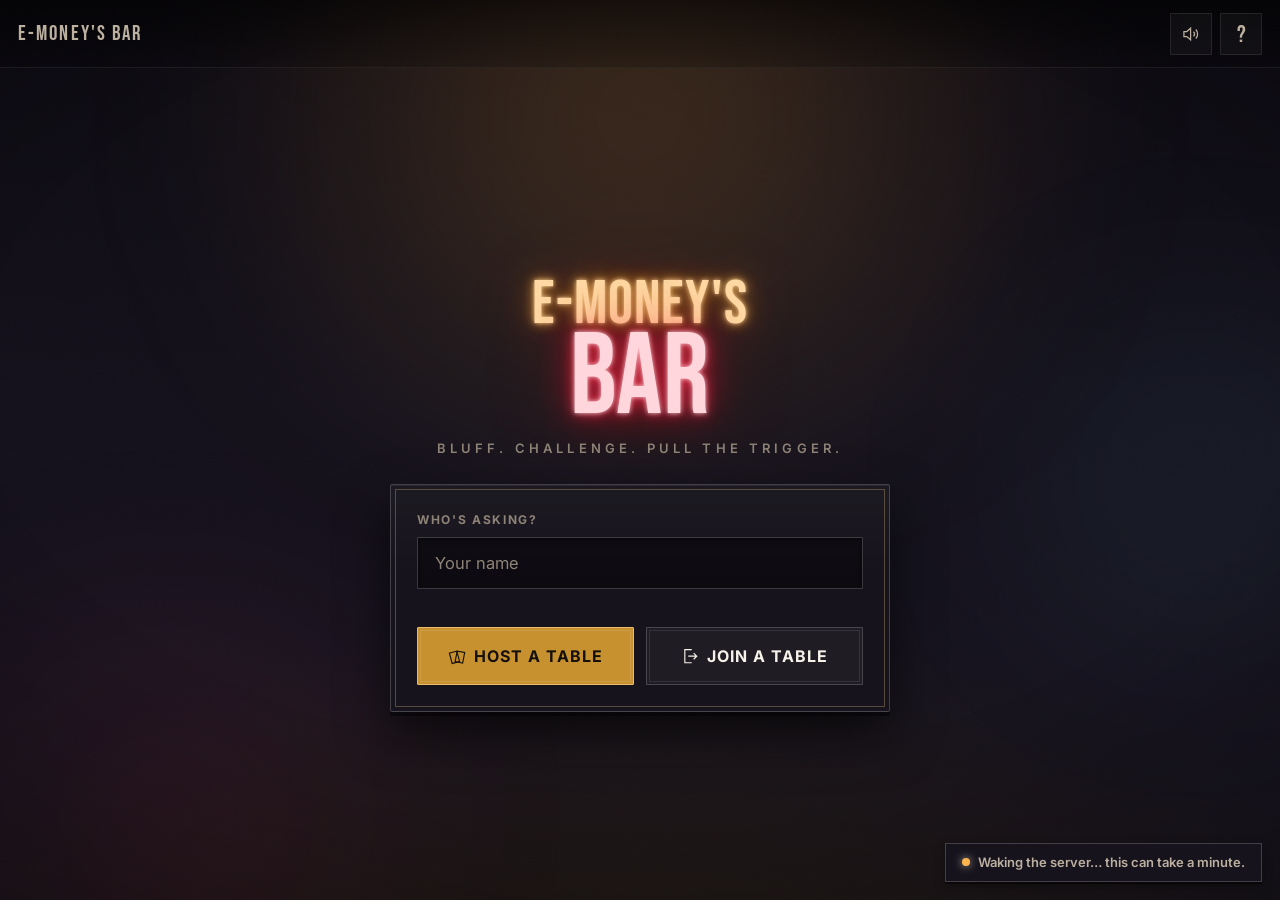
==== index.html @ a936d663 "sdfhfgjghkf" ====
<!DOCTYPE html>
<html lang="en">

<head>
    <meta charset="UTF-8">
    <meta name="viewport" content="width=device-width, initial-scale=1.0, viewport-fit=cover">
    <meta name="theme-color" content="#07060a">
    <meta name="description" content="E-Money's Bar — a high-stakes bluffing game of cards and Russian roulette.">
    <title>E-Money's Bar</title>

    <link rel="preconnect" href="https://fonts.googleapis.com">
    <link rel="preconnect" href="https://fonts.gstatic.com" crossorigin>
    <link href="https://fonts.googleapis.com/css2?family=Bebas+Neue&family=Inter:wght@400;500;600;700;800&family=JetBrains+Mono:wght@700&display=swap"
        rel="stylesheet">

    <link rel="stylesheet" href="styles/tokens.css">
    <link rel="stylesheet" href="styles/base.css">
    <link rel="stylesheet" href="styles/effects.css">
    <link rel="stylesheet" href="styles/lobby.css">
    <link rel="stylesheet" href="styles/board.css">
    <link rel="stylesheet" href="styles/cards.css">
    <link rel="stylesheet" href="styles/players.css">
    <link rel="stylesheet" href="styles/modals.css">
    <link rel="stylesheet" href="styles/responsive.css">

    <script src="https://cdn.socket.io/4.7.5/socket.io.min.js"></script>
</head>

<body>
    <!-- ============ Shared SVG defs (gradients / patterns used by every card) ============ -->
    <svg id="svg-defs" aria-hidden="true" focusable="false">
        <defs>
            <linearGradient id="grad-card-face" x1="0" y1="0" x2="0.35" y2="1">
                <stop offset="0%" stop-color="#fffdf6" />
                <stop offset="55%" stop-color="#f5eede" />
                <stop offset="100%" stop-color="#e6dbc4" />
            </linearGradient>
            <linearGradient id="grad-card-back" x1="0" y1="0" x2="0.4" y2="1">
                <stop offset="0%" stop-color="#4a1220" />
                <stop offset="60%" stop-color="#320b16" />
                <stop offset="100%" stop-color="#1d060d" />
            </linearGradient>
            <linearGradient id="grad-card-gloss" x1="0" y1="0" x2="1" y2="1">
                <stop offset="0%" stop-color="#ffffff" stop-opacity="0.5" />
                <stop offset="45%" stop-color="#ffffff" stop-opacity="0.06" />
                <stop offset="100%" stop-color="#ffffff" stop-opacity="0" />
            </linearGradient>
            <pattern id="pat-card-back" width="12" height="12" patternUnits="userSpaceOnUse"
                patternTransform="rotate(45)">
                <path d="M6 0 L12 6 L6 12 L0 6 Z" fill="none" stroke="#d99a44" stroke-width="0.7"
                    stroke-opacity="0.55" />
                <circle cx="6" cy="6" r="1.1" fill="#d99a44" fill-opacity="0.35" />
            </pattern>
            <radialGradient id="grad-cyl-metal" cx="0.34" cy="0.28" r="0.85">
                <stop offset="0%" stop-color="#8f8a84" />
                <stop offset="35%" stop-color="#565159" />
                <stop offset="70%" stop-color="#2b2830" />
                <stop offset="100%" stop-color="#141218" />
            </radialGradient>
            <radialGradient id="grad-chamber-live" cx="0.35" cy="0.3" r="0.8">
                <stop offset="0%" stop-color="#ffdf9e" />
                <stop offset="45%" stop-color="#d9a049" />
                <stop offset="100%" stop-color="#7a5417" />
            </radialGradient>
            <radialGradient id="grad-chamber-spent" cx="0.35" cy="0.3" r="0.8">
                <stop offset="0%" stop-color="#211e26" />
                <stop offset="100%" stop-color="#050409" />
            </radialGradient>
        </defs>

        <!-- Engraved line icons. Referenced with <use href="#i-name"> via .ico -->
        <symbol id="i-deal" viewBox="0 0 24 24">
            <g transform="rotate(-15 12 13)">
                <rect x="3.5" y="5.5" width="10" height="14" />
            </g>
            <g transform="rotate(11 12 13)">
                <rect x="10.5" y="5.5" width="10" height="14" />
            </g>
        </symbol>
        <symbol id="i-enter" viewBox="0 0 24 24">
            <path d="M14 3.5H5v17h9" />
            <path d="M9.5 12h10.5M16.5 8 20.5 12 16.5 16" />
        </symbol>
        <symbol id="i-exit" viewBox="0 0 24 24">
            <path d="M10 3.5H4v17h6" />
            <path d="M13 12h7.5M17 8 21 12 17 16" />
        </symbol>
        <symbol id="i-sound-on" viewBox="0 0 24 24">
            <path d="M3.5 9h3.5L11.5 5v14L7 15H3.5z" />
            <path d="M15 9.2a4 4 0 0 1 0 5.6" />
            <path d="M17.8 6.6a8 8 0 0 1 0 10.8" />
        </symbol>
        <symbol id="i-sound-off" viewBox="0 0 24 24">
            <path d="M3.5 9h3.5L11.5 5v14L7 15H3.5z" />
            <path d="M15.5 9.5 21 15M21 9.5 15.5 15" />
        </symbol>
        <symbol id="i-log" viewBox="0 0 24 24">
            <path d="M4 6.5h16M4 12h16M4 17.5h10" />
        </symbol>
        <symbol id="i-close" viewBox="0 0 24 24">
            <path d="M5.5 5.5 18.5 18.5M18.5 5.5 5.5 18.5" />
        </symbol>
        <symbol id="i-star" viewBox="0 0 24 24">
            <path d="M12 2.6 14.6 9h6.8l-5.5 4.4 2.1 6.6L12 16l-6 4 2.1-6.6L2.6 9h6.8z" />
        </symbol>
        <symbol id="i-check" viewBox="0 0 24 24">
            <path d="M4.5 12.5 9.5 17.5 19.5 6.5" />
        </symbol>
        <symbol id="i-ornament" viewBox="0 0 140 32">
            <path d="M2 16h44M94 16h44" />
            <path d="M70 3 79 16 70 29 61 16z" />
            <path d="M70 8.5 74.5 16 70 23.5 65.5 16z" />
            <path d="M52 16 58 10.5V21.5zM88 16 82 10.5V21.5z" />
        </symbol>
    </svg>

    <!-- ============ Ambient / FX layers ============ -->
    <div id="ambience" aria-hidden="true">
        <div class="amb-glow amb-glow--key"></div>
        <div class="amb-glow amb-glow--red"></div>
        <div class="amb-glow amb-glow--cyan"></div>
        <div id="grain"></div>
        <div id="vignette"></div>
    </div>
    <canvas id="fx-canvas" aria-hidden="true"></canvas>
    <div id="fx-flash" aria-hidden="true"></div>

    <!-- ============ App ============ -->
    <div id="app">

        <!-- ---------- Persistent top bar (every screen) ---------- -->
        <header id="topbar">
            <div class="topbar__side">
                <button id="backBtn" class="icon-btn" title="Back" aria-label="Back" hidden>
                    <svg class="ico" aria-hidden="true"><use href="#i-exit" /></svg>
                </button>
                <span id="topbarTitle" class="topbar__title">E-Money's Bar</span>
                <span id="hudRoomCode" class="hud-chip hud-chip--mono" hidden></span>
            </div>

            <div class="topbar__center">
                <div id="turn-pill" class="turn-pill" hidden>
                    <!-- square perimeter, drawn from top-centre clockwise, so the
                         countdown matches the profile of the monogram tile it frames -->
                    <svg class="turn-pill__ring" viewBox="0 0 40 40" aria-hidden="true">
                        <path class="turn-pill__ring-bg" d="M20 3 H37 V37 H3 V3 H20" />
                        <path id="turnTimerArc" class="turn-pill__ring-arc" d="M20 3 H37 V37 H3 V3 H20" />
                    </svg>
                    <span id="turn-pill-avatar" class="turn-pill__avatar"></span>
                    <span id="turn-pill-text" class="turn-pill__text">Waiting…</span>
                </div>
            </div>

            <div class="topbar__side topbar__side--right">
                <button id="soundToggleBtn" class="icon-btn" title="Sound on/off" aria-label="Toggle sound">
                    <svg class="ico" aria-hidden="true"><use id="soundIconUse" href="#i-sound-on" /></svg>
                </button>
                <button id="rulesBtnGame" class="icon-btn icon-btn--glyph" title="How to play"
                    aria-label="How to play">?</button>
                <button id="logToggleBtn" class="icon-btn" title="Game log" aria-label="Toggle game log" hidden>
                    <svg class="ico" aria-hidden="true"><use href="#i-log" /></svg>
                </button>
            </div>
        </header>

        <main id="screens">

            <!-- ---------- LOBBY ---------- -->
            <section id="screen-lobby" class="screen is-active">

                <!-- STEP 1 — the door -->
                <div class="lobby-step is-active" id="lobby-menu">
                    <div class="menu">
                        <div class="marquee">
                            <svg class="marquee-bulbs" viewBox="0 0 400 12" preserveAspectRatio="none"
                                aria-hidden="true"></svg>
                            <h1 class="neon-sign">
                                <span class="neon-sign__line1">E-MONEY'S</span>
                                <span class="neon-sign__line2">BAR</span>
                            </h1>
                            <p class="marquee-sub">Bluff. Challenge. Pull the trigger.</p>
                        </div>

                        <div class="panel menu__panel">
                            <label class="field">
                                <span class="field__label">Who's asking?</span>
                                <input type="text" id="playerNameInput" maxlength="14" autocomplete="off"
                                    spellcheck="false" placeholder="Your name">
                                <span class="field__hint" id="nameHint"></span>
                            </label>

                            <div class="menu__actions">
                                <button id="createRoomBtn" class="btn btn--primary btn--lg">
                                    <svg class="ico" aria-hidden="true"><use href="#i-deal" /></svg> Host a table
                                </button>
                                <button id="joinRoomBtn" class="btn btn--ghost btn--lg">
                                    <svg class="ico" aria-hidden="true"><use href="#i-enter" /></svg> Join a table
                                </button>
                            </div>
                        </div>
                    </div>
                </div>

                <!-- STEP 2 — knock on a door -->
                <div class="lobby-step" id="lobby-join">
                    <div class="panel join-card">
                        <h2 class="step-title">Join a table</h2>
                        <p class="step-sub">Ask the host for their five-character code.</p>
                        <label class="field">
                            <span class="field__label">Room code</span>
                            <input type="text" id="roomCodeInput" class="input--code" maxlength="5" autocomplete="off"
                                spellcheck="false" placeholder="ABC12">
                        </label>
                        <button id="connectToHostBtn" class="btn btn--primary btn--lg btn--block">Connect</button>
                        <p id="client-status" class="status-line">Enter the host's room code to join.</p>
                    </div>
                </div>

                <!-- STEP 3 — the waiting room -->
                <div class="lobby-step" id="lobby-table">
                    <div class="waitroom">
                        <div class="waitroom__stage">
                            <div class="wtable">
                                <div class="wtable__rim"></div>
                                <div class="wtable__felt"></div>
                                <div class="wtable__inlay"></div>
                                <div class="wtable__center">
                                    <span class="wtable__label">Room code</span>
                                    <span id="roomCodeDisplay" class="wtable__code">•••••</span>
                                    <button id="copyRoomCodeBtn" class="btn btn--ghost btn--sm">Copy</button>
                                </div>
                                <div id="waitroom-seats"></div>
                            </div>
                        </div>

                        <aside class="panel waitroom__side">
                            <h2 class="step-title" id="waitroomTitle">Your table</h2>
                            <p class="step-sub" id="waitroomSub">Waiting for players to sit down.</p>

                            <div class="option-row" id="turnTimerRow">
                                <div>
                                    <span class="option-row__label">Turn timer</span>
                                    <span class="option-row__hint">Auto-plays for idle players</span>
                                </div>
                                <div class="segmented" id="turnTimerSeg" role="group" aria-label="Turn timer">
                                    <button type="button" data-sec="0">Off</button>
                                    <button type="button" data-sec="20">20s</button>
                                    <button type="button" data-sec="30" class="is-active">30s</button>
                                    <button type="button" data-sec="45">45s</button>
                                </div>
                            </div>

                            <div class="waitroom__tally">
                                <span>At the table</span>
                                <span id="connected-players-count" class="tally">1 / 4</span>
                            </div>

                            <div class="waitroom__foot">
                                <button id="startGameBtn" class="btn btn--danger btn--lg btn--block" disabled>
                                    Start game
                                </button>
                                <p class="step-foot" id="startHint">Waiting for at least one more player…</p>
                            </div>
                        </aside>
                    </div>
                </div>

            </section>

            <!-- ---------- GAME BOARD ---------- -->
            <section id="screen-game" class="screen">

                <div id="table-area">
                <div id="seats"></div>

                <div id="table">
                    <div class="table__rim"></div>
                    <div class="table__bead"></div>
                    <div class="table__felt"></div>
                    <div class="table__inlay"></div>

                    <div class="table__content">
                        <div id="suit-medallion" class="suit-medallion" title="Table suit">
                            <span class="suit-medallion__label">Table suit</span>
                            <span id="suit-medallion-glyph" class="suit-medallion__glyph">?</span>
                            <span id="suit-medallion-name" class="suit-medallion__name">—</span>
                        </div>

                        <div id="pile" class="pile" aria-hidden="true"></div>

                        <div id="last-play" class="last-play">Awaiting the first play…</div>
                    </div>
                </div>
            </div>

            <footer id="dock">
                <div id="self-plate" class="self-plate" hidden></div>
                <div id="hand-wrap">
                    <div id="hand" class="hand"></div>
                </div>
                <div id="actions">
                    <button id="playCardsBtn" class="btn btn--primary btn--action" disabled>
                        <span class="btn__label">Play</span>
                        <kbd>P</kbd>
                    </button>
                    <div id="select-counter" class="select-counter"><b>0</b> / 3 selected</div>
                    <button id="callLiarBtn" class="btn btn--liar btn--action" disabled>
                        <span class="btn__label">Liar!</span>
                        <kbd>L</kbd>
                    </button>
                </div>
            </footer>

            <aside id="log-panel">
                <div class="log-panel__head">
                    <h3>Game log</h3>
                    <button id="logCloseBtn" class="icon-btn icon-btn--sm" aria-label="Close log">
                        <svg class="ico" aria-hidden="true"><use href="#i-close" /></svg>
                    </button>
                </div>
                <div id="log-messages" class="log-panel__body"></div>
            </aside>
            </section>
        </main>
    </div>

    <!-- ---------- Big turn announcement ---------- -->
    <div id="turn-announce" class="turn-announce" aria-hidden="true">
        <span class="turn-announce__text">Your turn</span>
    </div>

    <!-- ---------- Modals ---------- -->
    <div id="modal-roulette" class="modal modal--roulette">
        <div class="modal__backdrop"></div>
        <div class="modal__box" role="dialog" aria-modal="true" aria-labelledby="rouletteTitle">
            <h2 id="rouletteTitle" class="modal__title">Challenge</h2>
            <p id="rouletteDetails" class="modal__sub"></p>

            <div id="revealed-cards" class="revealed-cards"></div>

            <p id="rouletteConsequence" class="roulette-consequence"></p>

            <div id="revolver-stage" class="revolver-stage"></div>

            <p id="rouletteResult" class="roulette-result"></p>
            <button id="continueGameBtn" class="btn btn--primary btn--block" disabled>Continue</button>
        </div>
    </div>

    <div id="modal-gameover" class="modal modal--gameover">
        <div class="modal__backdrop"></div>
        <div class="modal__box" role="dialog" aria-modal="true" aria-labelledby="gameOverTitle">
            <svg id="gameOverOrnament" class="gameover-ornament" viewBox="0 0 140 32" aria-hidden="true">
                <use href="#i-ornament" />
            </svg>
            <h2 id="gameOverTitle" class="modal__title">Game over</h2>
            <p id="gameOverMessage" class="modal__sub"></p>

            <div id="rematch-status" class="rematch" hidden>
                <span class="rematch__label">Rematch</span>
                <div id="rematch-status-list" class="rematch__list"></div>
            </div>

            <div class="modal__actions">
                <button id="playAgainBtn" class="btn btn--primary">Ready for rematch</button>
                <button id="exitGameBtn" class="btn btn--ghost">Leave table</button>
            </div>
        </div>
    </div>

    <div id="modal-rules" class="modal modal--rules">
        <div class="modal__backdrop" data-close-modal></div>
        <div class="modal__box" role="dialog" aria-modal="true" aria-labelledby="rulesTitle">
            <h2 id="rulesTitle" class="modal__title">House rules</h2>
            <div class="rules">
                <p class="rules__intro">A bluffing game of cards and nerve. Lie well, or answer to the revolver.</p>

                <section class="rule">
                    <span class="rule__num">1</span>
                    <div>
                        <h3>The goal</h3>
                        <p>Be the last player breathing.</p>
                    </div>
                </section>
                <section class="rule">
                    <span class="rule__num">2</span>
                    <div>
                        <h3>The setup</h3>
                        <p>Everyone gets <strong>5 cards</strong> and a <strong>6-chamber revolver</strong> holding one
                            live round. One suit — <span class="suit suit--red">♥</span>
                            <span class="suit suit--red">♦</span> <span class="suit">♣</span>
                            <span class="suit">♠</span> — is named the <strong>table suit</strong> for the round.</p>
                    </div>
                </section>
                <section class="rule">
                    <span class="rule__num">3</span>
                    <div>
                        <h3>Playing cards</h3>
                        <p>On your turn, play <strong>1–3 cards face down</strong> and declare them all to be the table
                            suit. They don't have to be. That's the whole game.</p>
                    </div>
                </section>
                <section class="rule">
                    <span class="rule__num">4</span>
                    <div>
                        <h3>Calling "Liar!"</h3>
                        <p>Instead of playing, call out the previous player. The cards are flipped:</p>
                        <ul>
                            <li>They lied → <strong>they</strong> face the revolver.</li>
                            <li>They told the truth → <strong>you</strong> face the revolver.</li>
                        </ul>
                        <p>Out of cards on your turn? You <em>must</em> call Liar.</p>
                    </div>
                </section>
                <section class="rule">
                    <span class="rule__num">5</span>
                    <div>
                        <h3>Emptying your hand</h3>
                        <p>Play your last card successfully and you still face the revolver — but survive it and the
                            round ends on your terms.</p>
                    </div>
                </section>
                <section class="rule">
                    <span class="rule__num">6</span>
                    <div>
                        <h3>The revolver</h3>
                        <p>Spin, pull. A <strong class="txt-red">bang</strong> eliminates you. A
                            <strong class="txt-green">click</strong> and you live — the cylinder reloads for the next
                            round, and you start it.</p>
                    </div>
                </section>
            </div>
            <button id="closeRulesBtn" class="btn btn--primary btn--block">Got it</button>
        </div>
    </div>

    <div id="modal-confirm" class="modal modal--confirm">
        <div class="modal__backdrop" data-close-modal></div>
        <div class="modal__box modal__box--narrow" role="dialog" aria-modal="true" aria-labelledby="confirmTitle">
            <h2 id="confirmTitle" class="modal__title">Are you sure?</h2>
            <p id="confirmMessage" class="modal__sub"></p>
            <div class="modal__actions">
                <button id="confirmOkBtn" class="btn btn--danger">Confirm</button>
                <button id="confirmCancelBtn" class="btn btn--ghost">Cancel</button>
            </div>
        </div>
    </div>

    <!-- ---------- Transient UI ---------- -->
    <div id="toast-stack" role="status" aria-live="polite"></div>
    <div id="server-status" class="server-status" data-state="connecting">
        <span class="server-status__dot"></span>
        <span id="server-status-text">Waking the server… this can take a minute.</span>
    </div>

    <script type="module" src="src/main.js"></script>
</body>

</html>
---- styles/tokens.css ----
/* ============================================================
   tokens.css — the single source of truth for the look.
   Neon-noir speakeasy: a dim room, warm amber key light,
   red neon for danger, bone-white type.

   Dim, not black — surfaces stay light enough that the deco
   hairlines, brass plates and felt all read without straining.
   ============================================================ */

:root {
    /* ---- Surfaces (the room) ---- */
    --ink-900: #100e15;
    --ink-850: #16131c;
    --ink-800: #1b1723;
    --ink-750: #211c2a;
    --ink-700: #282232;
    --ink-600: #332b3e;
    --ink-500: #40374d;

    --line: rgba(255, 255, 255, 0.09);
    --line-strong: rgba(255, 255, 255, 0.19);
    --line-amber: rgba(255, 180, 77, 0.34);

    /* ---- Type ---- */
    --text: #f7f2e9;
    --text-dim: #bcb0a0;
    --text-faint: #8d8376;

    /* ---- Neon ---- */
    --amber: #ffb44d;
    --amber-hot: #ffdaa4;
    --amber-deep: #c07d22;
    --red: #ff3d5a;
    --red-hot: #ff8496;
    --red-deep: #ab0f26;
    --cyan: #5fe7ff;
    --green: #5be595;
    --violet: #bd7bff;
    --lime: #d0f45e;

    /* ---- Player accents (assigned by seat) ---- */
    --p1: #ffb44d;
    --p2: #5fe7ff;
    --p3: #ff6ea6;
    --p4: #86ee76;

    /* ---- Table ---- */
    --felt: #163b2c;
    --felt-hi: #26654b;
    --felt-edge: #0c2419;
    --wood: #3a251a;
    --wood-hi: #5e3c29;

    /* ---- Cards ---- */
    --card-edge: #b9ad94;
    --suit-red: #cf2438;
    --suit-black: #171320;

    /*
     * ---- Geometry ----
     * Near-square on purpose. Big radii and pill shapes read as a phone app;
     * this is meant to look like painted signage and brass fittings. The only
     * genuinely round things are ones that are round in real life: revolver
     * chambers, the table, and playing-card corners.
     */
    --r-sm: 1px;
    --r-md: 2px;
    --r-lg: 3px;
    --r-card: 5px;

    --sp-1: 4px;
    --sp-2: 8px;
    --sp-3: 12px;
    --sp-4: 18px;
    --sp-5: 26px;
    --sp-6: 36px;
    --sp-7: 52px;
    --sp-8: 68px;

    /* ---- Fonts ---- */
    --font-ui: 'Inter', 'Segoe UI', system-ui, -apple-system, sans-serif;
    --font-display: 'Bebas Neue', 'Inter', Impact, sans-serif;
    --font-mono: 'JetBrains Mono', ui-monospace, 'SF Mono', Menlo, monospace;
    --font-suit: 'Segoe UI Symbol', 'Apple Color Emoji', 'Noto Sans Symbols 2', sans-serif;

    /* ---- Shadow: hard and close, like objects on a bar top, not UI layers ---- */
    --sh-1: 0 1px 0 rgba(0, 0, 0, .6);
    --sh-2: 0 2px 0 rgba(0, 0, 0, .48), 0 4px 10px rgba(0, 0, 0, .38);
    --sh-3: 0 3px 0 rgba(0, 0, 0, .45), 0 10px 24px rgba(0, 0, 0, .48);
    --sh-4: 0 4px 0 rgba(0, 0, 0, .45), 0 22px 50px rgba(0, 0, 0, .62);

    /* ---- Deco framing: the inset hairline rule used on panels and modals ---- */
    --frame-inset: 6px;
    --frame-line: rgba(214, 178, 118, .34);

    /* ---- Glow: only for things that are literally lit (neon, muzzle flash) ---- */
    --glow-amber: 0 0 10px rgba(255, 180, 77, .5), 0 0 34px rgba(255, 180, 77, .2);

    /* ---- Motion ---- */
    --ease-out: cubic-bezier(.16, 1, .3, 1);
    --ease-back: cubic-bezier(.34, 1.56, .64, 1);
    --ease-in-out: cubic-bezier(.65, 0, .35, 1);
    --t-fast: .14s;
    --t-med: .26s;
    --t-slow: .5s;

    /* ---- Layout (desktop-first: sized for a monitor, stepped down below) ---- */
    --hud-h: 68px;
    --dock-h: 252px;
    --log-w: 372px;

    /* ---- Card sizing (scales the whole board) ---- */
    --card-w: 106px;
    --card-h: 159px;
    --card-w-mini: 41px;
    --card-h-mini: 62px;
}
---- styles/base.css ----
/* ============================================================
   base.css — reset, typography, controls, form fields, scrollbars
   ============================================================ */

*,
*::before,
*::after {
    box-sizing: border-box;
}

html,
body {
    height: 100%;
}

body {
    margin: 0;
    font-family: var(--font-ui);
    font-size: 16.5px;
    line-height: 1.5;
    color: var(--text);
    background: var(--ink-900);
    overflow: hidden;
    -webkit-font-smoothing: antialiased;
    text-rendering: optimizeLegibility;
    overscroll-behavior: none;
}

h1,
h2,
h3,
h4 {
    margin: 0;
    font-weight: 700;
    letter-spacing: -0.01em;
}

p {
    margin: 0;
}

ul {
    margin: var(--sp-2) 0 0;
    padding-left: 1.1em;
}

li {
    margin-bottom: var(--sp-1);
}

strong {
    color: var(--text);
    font-weight: 700;
}

kbd {
    font-family: var(--font-mono);
    font-size: 11px;
    line-height: 1;
    padding: 3px 6px;
    background: rgba(0, 0, 0, .35);
    border: 1px solid rgba(255, 255, 255, .14);
    color: inherit;
    opacity: .65;
}

/* ---------------- Icons ----------------
   Engraved line marks. Mitred joins and butt caps, not rounded — these should
   look struck into brass, not drawn in a design tool. */

.ico {
    width: 1.15em;
    height: 1.15em;
    flex: none;
    fill: none;
    stroke: currentColor;
    stroke-width: 1.5;
    stroke-linecap: butt;
    stroke-linejoin: miter;
    vector-effect: non-scaling-stroke;
}

.ico--fill {
    fill: currentColor;
    stroke: none;
}

#svg-defs {
    position: absolute;
    width: 0;
    height: 0;
    pointer-events: none;
}

.txt-red {
    color: var(--red-hot);
}

.txt-green {
    color: var(--green);
}

.suit {
    font-family: var(--font-suit);
    color: var(--text);
}

.suit--red {
    color: var(--suit-red);
    filter: brightness(1.4);
}

/* ---------------- App shell ---------------- */

#app {
    position: relative;
    z-index: 2;
    width: 100%;
    height: 100%;
}

.screen {
    position: absolute;
    inset: 0;
    display: none;
    flex-direction: column;
    /* keeps the parked (translated-off) log panel from widening the document */
    overflow: hidden;
}

.screen.is-active {
    display: flex;
}

/* ---------------- Buttons ---------------- */

.btn {
    --btn-bg: var(--ink-700);
    --btn-fg: var(--text);
    --btn-line: var(--line-strong);
    --btn-glow: none;

    position: relative;
    display: inline-flex;
    align-items: center;
    justify-content: center;
    gap: var(--sp-2);
    padding: 13px 24px;
    font-family: var(--font-ui);
    font-size: 15px;
    font-weight: 700;
    letter-spacing: .06em;
    text-transform: uppercase;
    color: var(--btn-fg);
    background: var(--btn-bg);
    border: 1px solid var(--btn-line);
    border-radius: var(--r-sm);
    cursor: pointer;
    white-space: nowrap;
    user-select: none;
    -webkit-tap-highlight-color: transparent;
    box-shadow: var(--sh-1), var(--btn-glow);
    transition:
        transform var(--t-fast) var(--ease-out),
        filter var(--t-fast) linear,
        box-shadow var(--t-med) var(--ease-out),
        background-color var(--t-med) var(--ease-out),
        border-color var(--t-med) var(--ease-out),
        opacity var(--t-med) linear;
}

.btn::after {
    /* a struck hairline just inside the edge — engraved plate, not glass */
    content: '';
    position: absolute;
    inset: 2px;
    border: 1px solid rgba(255, 255, 255, .1);
    pointer-events: none;
}

.btn:hover:not(:disabled) {
    filter: brightness(1.14);
}

/* presses down into its own shadow rather than floating */
.btn:active:not(:disabled) {
    transform: translateY(2px);
    box-shadow: none;
    filter: brightness(.94);
}

.btn:focus-visible {
    outline: 2px solid var(--amber);
    outline-offset: 3px;
}

.btn:disabled {
    cursor: not-allowed;
    opacity: .38;
    filter: grayscale(.6);
    box-shadow: none;
}

.btn--primary {
    --btn-bg: #c8912f;
    --btn-fg: #14100a;
    --btn-line: #e8bb6a;
    --btn-glow: none;
}

.btn--danger {
    --btn-bg: #9d1226;
    --btn-fg: #ffe9ec;
    --btn-line: #d8455c;
    --btn-glow: none;
}

.btn--ghost {
    --btn-bg: rgba(255, 255, 255, .04);
    --btn-fg: var(--text);
    --btn-line: var(--line-strong);
}

.btn--ghost:hover:not(:disabled) {
    --btn-bg: rgba(255, 255, 255, .09);
    --btn-line: var(--line-amber);
}

.btn--quiet {
    --btn-bg: transparent;
    --btn-fg: var(--text-dim);
    --btn-line: transparent;
    box-shadow: none;
}

.btn--quiet::after {
    display: none;
}

.btn--quiet:hover:not(:disabled) {
    --btn-fg: var(--amber);
    --btn-bg: rgba(255, 180, 77, .07);
}

.btn--lg {
    padding: 18px 30px;
    font-size: 16px;
}

.btn--sm {
    padding: 9px 15px;
    font-size: 12.5px;
}

.btn--block {
    width: 100%;
}

/* Icon button (HUD) */
.icon-btn {
    display: grid;
    place-items: center;
    width: 42px;
    height: 42px;
    padding: 0;
    font-size: 16px;
    line-height: 1;
    color: var(--text-dim);
    background: rgba(255, 255, 255, .035);
    border: 1px solid var(--line);
    border-radius: var(--r-sm);
    cursor: pointer;
    -webkit-tap-highlight-color: transparent;
    transition: color var(--t-fast), background var(--t-fast), border-color var(--t-fast), transform var(--t-fast);
}

.icon-btn:hover {
    color: var(--amber);
    border-color: var(--line-amber);
    background: rgba(255, 180, 77, .08);
}

.icon-btn:active {
    transform: translateY(1px);
}

.icon-btn.is-off {
    color: var(--text-faint);
    opacity: .6;
}

.icon-btn--sm {
    width: 32px;
    height: 32px;
}

.icon-btn--sm .ico {
    width: 15px;
    height: 15px;
}

.icon-btn .ico {
    width: 20px;
    height: 20px;
}

/* the "?" on the rules button — set in the signage face, not an icon */
.icon-btn--glyph {
    font-family: var(--font-display);
    font-size: 24px;
    padding-top: 2px;
}

/* ---------------- Fields ---------------- */

.field {
    display: block;
    text-align: left;
    margin-bottom: var(--sp-4);
}

.field__label {
    display: block;
    margin-bottom: var(--sp-2);
    font-size: 12px;
    font-weight: 700;
    letter-spacing: .14em;
    text-transform: uppercase;
    color: var(--text-faint);
}

.field__hint {
    display: block;
    min-height: 15px;
    margin-top: 5px;
    font-size: 12px;
    color: var(--red-hot);
    opacity: 0;
    transition: opacity var(--t-fast);
}

.field__hint.is-shown {
    opacity: 1;
}

input[type="text"] {
    width: 100%;
    padding: 15px 17px;
    font-family: var(--font-ui);
    font-size: 16.5px;
    font-weight: 500;
    color: var(--text);
    background: rgba(0, 0, 0, .38);
    border: 1px solid var(--line-strong);
    border-radius: var(--r-sm);
    box-shadow: inset 0 2px 6px rgba(0, 0, 0, .5);
    transition: border-color var(--t-med), box-shadow var(--t-med), background var(--t-med);
}

input[type="text"]::placeholder {
    color: var(--text-faint);
    font-weight: 400;
}

input[type="text"]:focus {
    outline: none;
    border-color: var(--amber);
    background: rgba(0, 0, 0, .5);
    box-shadow: inset 0 2px 6px rgba(0, 0, 0, .5), inset 0 0 0 1px rgba(255, 180, 77, .45);
}

.input--code {
    font-family: var(--font-mono);
    font-size: 28px;
    letter-spacing: .38em;
    text-align: center;
    text-transform: uppercase;
    text-indent: .38em;
    color: var(--amber-hot);
}

/* ---------------- Segmented control ---------------- */

.segmented {
    display: inline-flex;
    padding: 3px;
    background: rgba(0, 0, 0, .4);
    border: 1px solid var(--line);
    border-radius: var(--r-sm);
}

.segmented button {
    padding: 8px 14px;
    font-family: var(--font-mono);
    font-size: 12.5px;
    font-weight: 700;
    letter-spacing: .04em;
    color: var(--text-faint);
    background: transparent;
    border: 0;
    border-radius: 0;
    cursor: pointer;
    transition: color var(--t-fast), background var(--t-fast);
}

.segmented button:hover {
    color: var(--text);
}

.segmented button.is-active {
    color: #14100a;
    background: var(--amber);
}

/* ---------------- Panels ---------------- */

/*
 * A painted panel: solid, matte, with a hairline rule set in from the edge —
 * the way a lettered bar sign or an elevator plate is framed. No glass, no blur.
 */
.panel {
    position: relative;
    background:
        linear-gradient(180deg, rgba(255, 255, 255, .028), transparent 40%),
        var(--ink-850);
    border: 1px solid var(--line-strong);
    border-radius: var(--r-md);
    box-shadow: var(--sh-4), inset 0 1px 0 rgba(255, 255, 255, .06);
    /* the inset rule is an outline, not a pseudo-element, so it stays put
       even when the panel's contents scroll */
    outline: 1px solid var(--frame-line);
    outline-offset: calc(var(--frame-inset) * -1);
}

/* ---------------- Scrollbars ---------------- */

* {
    scrollbar-width: thin;
    scrollbar-color: rgba(255, 180, 77, .3) transparent;
}

::-webkit-scrollbar {
    width: 8px;
    height: 8px;
}

::-webkit-scrollbar-track {
    background: transparent;
}

::-webkit-scrollbar-thumb {
    background: rgba(255, 180, 77, .22);
    border-radius: var(--r-sm);
}

::-webkit-scrollbar-thumb:hover {
    background: rgba(255, 180, 77, .4);
}

/* ---------------- Utility ---------------- */

[hidden] {
    display: none !important;
}

.visually-hidden {
    position: absolute;
    width: 1px;
    height: 1px;
    overflow: hidden;
    clip: rect(0 0 0 0);
    white-space: nowrap;
}
---- styles/effects.css ----
/* ============================================================
   effects.css — the atmosphere: room light, grain, vignette,
   particle canvas, impact flash, screen shake, neon flicker.
   ============================================================ */

#ambience {
    position: fixed;
    inset: 0;
    z-index: 0;
    pointer-events: none;
    background:
        radial-gradient(120% 90% at 50% 118%, #241a10 0%, transparent 55%),
        linear-gradient(180deg, #0d0b12 0%, #14111c 45%, #191521 100%);
}

/* Warm pools of light spilling into the room */
.amb-glow {
    position: absolute;
    border-radius: 50%;
    filter: blur(90px);
    will-change: opacity, transform;
}

.amb-glow--key {
    top: -22vh;
    left: 50%;
    width: 90vw;
    height: 70vh;
    transform: translateX(-50%);
    background: radial-gradient(circle, rgba(255, 168, 64, .22), transparent 68%);
    animation: lampBreathe 9s var(--ease-in-out) infinite;
}

.amb-glow--red {
    bottom: -18vh;
    left: -14vw;
    width: 55vw;
    height: 55vh;
    background: radial-gradient(circle, rgba(255, 47, 78, .1), transparent 70%);
    animation: lampBreathe 13s var(--ease-in-out) infinite reverse;
}

.amb-glow--cyan {
    top: 28vh;
    right: -16vw;
    width: 45vw;
    height: 50vh;
    background: radial-gradient(circle, rgba(79, 227, 255, .07), transparent 70%);
    animation: lampBreathe 17s var(--ease-in-out) infinite;
}

@keyframes lampBreathe {

    0%,
    100% {
        opacity: .85;
    }

    50% {
        opacity: 1;
    }
}

/* Film grain — a tiny inline SVG noise tile, cheap and tileable */
#grain {
    position: absolute;
    inset: -50%;
    width: 200%;
    height: 200%;
    opacity: .04;
    mix-blend-mode: overlay;
    background-image: url("data:image/svg+xml,%3Csvg xmlns='http://www.w3.org/2000/svg' width='140' height='140'%3E%3Cfilter id='n'%3E%3CfeTurbulence type='fractalNoise' baseFrequency='.85' numOctaves='3'/%3E%3C/filter%3E%3Crect width='140' height='140' filter='url(%23n)'/%3E%3C/svg%3E");
    animation: grainDrift .6s steps(3) infinite;
}

@keyframes grainDrift {
    0% {
        transform: translate(0, 0);
    }

    33% {
        transform: translate(-2%, 1.5%);
    }

    66% {
        transform: translate(1.5%, -2%);
    }

    100% {
        transform: translate(0, 0);
    }
}

#vignette {
    position: absolute;
    inset: 0;
    background: radial-gradient(115% 95% at 50% 42%, transparent 45%, rgba(0, 0, 0, .38) 82%, rgba(0, 0, 0, .66) 100%);
}

/* ---------------- Particle canvas ---------------- */

#fx-canvas {
    position: fixed;
    inset: 0;
    z-index: 900;
    width: 100%;
    height: 100%;
    pointer-events: none;
}

/* ---------------- Impact flash ---------------- */

#fx-flash {
    position: fixed;
    inset: 0;
    z-index: 950;
    opacity: 0;
    pointer-events: none;
    background: #fff;
    mix-blend-mode: screen;
}

/* ---------------- Screen shake ---------------- */
/* JS sets --shake-amp and toggles .is-shaking on <html>. */

html.is-shaking #app,
html.is-shaking #ambience {
    animation: shake .42s var(--ease-out) both;
}

@keyframes shake {
    0% {
        transform: translate3d(0, 0, 0) rotate(0deg);
    }

    12% {
        transform: translate3d(calc(var(--shake-amp) * -1), calc(var(--shake-amp) * .6), 0) rotate(-.4deg);
    }

    26% {
        transform: translate3d(calc(var(--shake-amp) * .85), calc(var(--shake-amp) * -.7), 0) rotate(.35deg);
    }

    41% {
        transform: translate3d(calc(var(--shake-amp) * -.6), calc(var(--shake-amp) * -.35), 0) rotate(-.25deg);
    }

    58% {
        transform: translate3d(calc(var(--shake-amp) * .42), calc(var(--shake-amp) * .3), 0) rotate(.18deg);
    }

    75% {
        transform: translate3d(calc(var(--shake-amp) * -.2), calc(var(--shake-amp) * .12), 0) rotate(-.08deg);
    }

    100% {
        transform: translate3d(0, 0, 0) rotate(0deg);
    }
}

/* ---------------- Neon text ---------------- */

.neon {
    color: var(--amber-hot);
    text-shadow:
        0 0 4px rgba(255, 215, 154, .9),
        0 0 12px rgba(255, 180, 77, .75),
        0 0 30px rgba(255, 150, 40, .5),
        0 0 70px rgba(255, 120, 20, .3);
}

.neon--red {
    color: #ffd2d8;
    text-shadow:
        0 0 4px rgba(255, 210, 216, .9),
        0 0 12px rgba(255, 47, 78, .8),
        0 0 32px rgba(255, 20, 55, .55),
        0 0 70px rgba(220, 0, 40, .35);
}

@keyframes neonFlicker {

    0%,
    100% {
        opacity: 1;
    }

    3% {
        opacity: .35;
    }

    5% {
        opacity: 1;
    }

    31% {
        opacity: 1;
    }

    32% {
        opacity: .55;
    }

    33% {
        opacity: 1;
    }

    77% {
        opacity: 1;
    }

    78% {
        opacity: .2;
    }

    79% {
        opacity: .9;
    }

    80% {
        opacity: .4;
    }

    81% {
        opacity: 1;
    }
}

@keyframes neonHum {

    0%,
    100% {
        filter: brightness(1);
    }

    50% {
        filter: brightness(1.14);
    }
}

/* Shared entrance helpers */

@keyframes riseIn {
    from {
        opacity: 0;
        transform: translateY(14px);
    }

    to {
        opacity: 1;
        transform: translateY(0);
    }
}

@keyframes fadeIn {
    from {
        opacity: 0;
    }
}

@keyframes popIn {
    from {
        opacity: 0;
        transform: scale(.86);
    }

    to {
        opacity: 1;
        transform: scale(1);
    }
}

/* ---------------- Reduced motion ---------------- */

@media (prefers-reduced-motion: reduce) {

    *,
    *::before,
    *::after {
        animation-duration: .01ms !important;
        animation-iteration-count: 1 !important;
        transition-duration: .01ms !important;
    }

    #grain {
        animation: none;
    }

    html.is-shaking #app,
    html.is-shaking #ambience {
        animation: none;
    }
}
---- styles/lobby.css ----
/* ============================================================
   lobby.css — the front door, in three steps:
     #lobby-menu   the marquee and your name
     #lobby-join   room-code entry
     #lobby-table  the waiting room

   Every step fills the screen exactly once; none of them scroll on a
   desktop, and only one is ever mounted at a time.
   ============================================================ */

/* #screen-lobby deliberately has no positioning of its own — `.screen` in
   base.css already makes it absolute/inset-0, which is what the steps below
   size themselves against. An ID rule here would out-specify that and collapse
   them to zero height. */

.lobby-step {
    position: absolute;
    inset: 0;
    display: none;
    padding: var(--sp-5);
    overflow: auto;
}

.lobby-step.is-active {
    display: grid;
    place-items: center;
    animation: stepIn .32s var(--ease-out) both;
}

@keyframes stepIn {
    from {
        opacity: 0;
        transform: translateY(10px);
    }
}

/* ---------------- Step 1: the door ---------------- */

.menu {
    display: flex;
    flex-direction: column;
    align-items: center;
    gap: var(--sp-5);
    width: 100%;
    max-width: 500px;
}

.marquee {
    position: relative;
    width: 100%;
    text-align: center;
}

.marquee-bulbs {
    display: block;
    width: 76%;
    height: 12px;
    margin: 0 auto var(--sp-3);
    overflow: visible;
}

.marquee-bulbs circle {
    fill: var(--amber-hot);
    filter: drop-shadow(0 0 4px rgba(255, 180, 77, .95));
    animation: bulbPulse 2.6s var(--ease-in-out) infinite;
}

@keyframes bulbPulse {

    0%,
    100% {
        opacity: .35;
    }

    50% {
        opacity: 1;
    }
}

.neon-sign {
    display: flex;
    flex-direction: column;
    align-items: center;
    font-family: var(--font-display);
    font-weight: 400;
    line-height: .82;
    letter-spacing: .04em;
    animation: neonHum 4.5s var(--ease-in-out) infinite;
}

.neon-sign__line1 {
    font-size: clamp(36px, 5vw, 62px);
    color: var(--amber-hot);
    text-shadow:
        0 0 4px rgba(255, 215, 154, .9),
        0 0 12px rgba(255, 180, 77, .8),
        0 0 30px rgba(255, 150, 40, .5),
        0 0 72px rgba(255, 120, 20, .32);
}

.neon-sign__line2 {
    margin-top: 2px;
    font-size: clamp(62px, 9vw, 116px);
    color: #ffd6dc;
    text-shadow:
        0 0 5px rgba(255, 214, 220, .95),
        0 0 14px rgba(255, 47, 78, .85),
        0 0 38px rgba(255, 20, 55, .6),
        0 0 86px rgba(220, 0, 40, .38);
    animation: neonFlicker 7s linear infinite;
}

.marquee-sub {
    margin-top: var(--sp-3);
    font-size: 13px;
    font-weight: 600;
    letter-spacing: .32em;
    text-transform: uppercase;
    color: var(--text-faint);
}

.menu__panel {
    width: 100%;
    padding: var(--sp-5);
}

.menu__actions {
    display: grid;
    grid-template-columns: 1fr 1fr;
    gap: var(--sp-3);
}

/* ---------------- Step 2: join ---------------- */

.join-card {
    width: 100%;
    max-width: 430px;
    padding: var(--sp-6) var(--sp-5) var(--sp-5);
    text-align: center;
}

.step-title {
    font-family: var(--font-display);
    font-size: 32px;
    font-weight: 400;
    letter-spacing: .05em;
    color: var(--amber);
}

.step-sub {
    margin: var(--sp-1) 0 var(--sp-5);
    font-size: 14px;
    color: var(--text-faint);
}

.step-foot {
    margin-top: var(--sp-3);
    min-height: 18px;
    font-size: 13px;
    text-align: center;
    color: var(--text-faint);
}

.status-line {
    margin-top: var(--sp-4);
    padding: 11px 13px;
    font-size: 14px;
    text-align: center;
    color: var(--text-dim);
    background: rgba(0, 0, 0, .3);
    border: 1px solid var(--line);
    border-radius: 0;
}

.status-line[data-tone="ok"] {
    color: var(--green);
    border-color: rgba(75, 224, 138, .3);
}

.status-line[data-tone="busy"] {
    color: var(--amber);
    border-color: var(--line-amber);
}

.status-line[data-tone="bad"] {
    color: var(--red-hot);
    border-color: rgba(255, 47, 78, .3);
}

/* ---------------- Step 3: the waiting room ---------------- */

.waitroom {
    display: grid;
    grid-template-columns: minmax(0, 1fr) 350px;
    gap: var(--sp-6);
    align-items: center;
    width: 100%;
    max-width: 1180px;
    height: 100%;
    max-height: 720px;
}

.waitroom__stage {
    display: grid;
    place-items: center;
    height: 100%;
    min-height: 0;
}

/* a scale model of the table you're about to sit at */
.wtable {
    position: relative;
    width: min(100%, 560px);
    aspect-ratio: 1.42 / 1;
    max-height: 100%;
}

.wtable__rim {
    position: absolute;
    inset: -14px;
    border-radius: 50%;
    background: linear-gradient(160deg, var(--wood-hi), var(--wood) 45%, #170d07 100%);
    box-shadow:
        inset 0 2px 3px rgba(255, 190, 120, .2),
        inset 0 -3px 8px rgba(0, 0, 0, .7),
        0 16px 40px rgba(0, 0, 0, .55);
}

.wtable__felt {
    position: absolute;
    inset: 0;
    border-radius: 50%;
    background: radial-gradient(72% 72% at 50% 32%, var(--felt-hi) 0%, var(--felt) 55%, var(--felt-edge) 100%);
    box-shadow: inset 0 0 60px rgba(0, 0, 0, .6);
}

.wtable__inlay {
    position: absolute;
    inset: 9%;
    border: 1px solid rgba(214, 178, 118, .28);
    border-radius: 50%;
    pointer-events: none;
}

.wtable__inlay::after {
    content: '';
    position: absolute;
    inset: 5px;
    border: 1px solid rgba(214, 178, 118, .14);
    border-radius: 50%;
}

.wtable__center {
    position: absolute;
    inset: 0;
    display: flex;
    flex-direction: column;
    align-items: center;
    justify-content: center;
    gap: 6px;
}

.wtable__label {
    font-size: 10.5px;
    font-weight: 800;
    letter-spacing: .22em;
    text-transform: uppercase;
    color: rgba(255, 255, 255, .38);
}

.wtable__code {
    font-family: var(--font-mono);
    font-size: clamp(30px, 4vw, 44px);
    font-weight: 700;
    letter-spacing: .26em;
    text-indent: .26em;
    color: var(--amber-hot);
    text-shadow: 0 0 18px rgba(255, 180, 77, .55), 0 2px 0 rgba(0, 0, 0, .6);
}

/* ---------------- Waiting-room seats ---------------- */

#waitroom-seats {
    position: absolute;
    inset: 0;
    pointer-events: none;
}

.wseat {
    position: absolute;
    display: flex;
    align-items: center;
    gap: 9px;
    width: 172px;
    padding: 7px 12px 7px 7px;
    transform: translate(-50%, -50%);
    border: 1px solid var(--line-strong);
    border-radius: var(--r-sm);
    pointer-events: auto;
    animation: seatPop .34s var(--ease-out) backwards;
    animation-delay: var(--wseat-delay, 0ms);
}

@keyframes seatPop {
    from {
        opacity: 0;
        transform: translate(-50%, calc(-50% + 10px));
    }
}

.wseat.is-taken {
    background: #16131f;
    border-color: color-mix(in srgb, var(--seat-color, var(--amber)) 45%, transparent);
    box-shadow: var(--sh-2);
}

.wseat.is-empty {
    justify-content: center;
    background: rgba(0, 0, 0, .3);
    border-style: dashed;
    border-color: rgba(255, 255, 255, .14);
}

.wseat__waiting {
    font-size: 11.5px;
    font-weight: 700;
    letter-spacing: .18em;
    text-transform: uppercase;
    color: var(--text-faint);
    animation: waitBreathe 2.4s var(--ease-in-out) infinite;
}

@keyframes waitBreathe {

    0%,
    100% {
        opacity: .35;
    }

    50% {
        opacity: .8;
    }
}

.wseat__meta {
    min-width: 0;
    flex: 1;
    text-align: left;
}

.wseat__name {
    font-size: 14px;
    font-weight: 700;
    line-height: 1.2;
    overflow: hidden;
    text-overflow: ellipsis;
    white-space: nowrap;
}

.wseat__tag {
    font-size: 10px;
    font-weight: 800;
    letter-spacing: .14em;
    text-transform: uppercase;
    color: var(--seat-color, var(--amber));
    opacity: .85;
}

/* ---------------- Waiting-room side panel ---------------- */

.waitroom__side {
    display: flex;
    flex-direction: column;
    padding: var(--sp-5);
}

.waitroom__tally {
    display: flex;
    align-items: center;
    justify-content: space-between;
    margin-top: var(--sp-4);
    padding-top: var(--sp-4);
    border-top: 1px solid var(--line);
    font-size: 12px;
    font-weight: 700;
    letter-spacing: .14em;
    text-transform: uppercase;
    color: var(--text-faint);
}

.tally {
    font-family: var(--font-mono);
    letter-spacing: .05em;
    color: var(--amber);
}

.waitroom__foot {
    margin-top: auto;
    padding-top: var(--sp-5);
}

.option-row {
    display: flex;
    align-items: center;
    justify-content: space-between;
    gap: var(--sp-3);
    padding: var(--sp-3) 0;
    border-top: 1px solid var(--line);
}

.option-row__label {
    display: block;
    font-size: 14.5px;
    font-weight: 700;
}

.option-row__hint {
    display: block;
    font-size: 12.5px;
    color: var(--text-faint);
}
---- styles/board.css ----
/* ============================================================
   board.css — HUD, table, dock, action bar, game log
   ============================================================ */

/* ---------------- App shell ---------------- */

#app {
    display: flex;
    flex-direction: column;
}

#screens {
    position: relative;
    flex: 1 1 auto;
    min-height: 0;
}

#screen-game {
    height: 100%;
}

/* ---------------- Persistent top bar ---------------- */

#topbar {
    flex: none;
    display: flex;
    align-items: center;
    justify-content: space-between;
    gap: var(--sp-3);
    height: calc(var(--hud-h) + env(safe-area-inset-top));
    padding: env(safe-area-inset-top) var(--sp-4) 0;
    background: linear-gradient(180deg, rgba(0, 0, 0, .55), rgba(0, 0, 0, .18));
    border-bottom: 1px solid var(--line);
    z-index: 60;
}

.topbar__side {
    display: flex;
    align-items: center;
    gap: var(--sp-2);
    flex: 1 1 0;
    min-width: 0;
}

.topbar__side--right {
    justify-content: flex-end;
}

.topbar__center {
    flex: 0 0 auto;
}

.topbar__title {
    font-family: var(--font-display);
    font-size: 21px;
    letter-spacing: .1em;
    color: var(--text-dim);
    white-space: nowrap;
    overflow: hidden;
    text-overflow: ellipsis;
}

#topbar.is-ingame .topbar__title {
    display: none;
}

.hud-chip {
    display: inline-flex;
    align-items: center;
    height: 34px;
    padding: 0 13px;
    font-size: 13px;
    font-weight: 700;
    color: var(--text-dim);
    background: rgba(255, 255, 255, .04);
    border: 1px solid var(--line);
    border-radius: var(--r-sm);
}

.hud-chip--mono {
    font-family: var(--font-mono);
    letter-spacing: .16em;
    color: var(--amber);
}

/* ---------------- Turn pill ---------------- */

.turn-pill {
    position: relative;
    display: flex;
    align-items: center;
    gap: var(--sp-2);
    height: 48px;
    padding: 0 22px 0 5px;
    background: #141119;
    border: 1px solid var(--line-strong);
    border-radius: var(--r-sm);
    transition: border-color var(--t-med), box-shadow var(--t-med), background var(--t-med);
}

.turn-pill.is-mine {
    border-color: var(--amber-deep);
    box-shadow: 0 0 14px rgba(255, 180, 77, .22);
    background: #241a0c;
}

.turn-pill.is-urgent {
    animation: urgentPulse .6s var(--ease-in-out) infinite;
}

@keyframes urgentPulse {

    0%,
    100% {
        box-shadow: 0 0 0 rgba(255, 47, 78, 0);
    }

    50% {
        box-shadow: 0 0 20px rgba(255, 47, 78, .6);
    }
}

.turn-pill__ring {
    position: absolute;
    left: 3px;
    top: 50%;
    width: 46px;
    height: 46px;
    transform: translateY(-50%);
    pointer-events: none;
}

.turn-pill__ring-bg {
    fill: none;
    stroke: rgba(255, 255, 255, .1);
    stroke-width: 2.4;
}

.turn-pill__ring-arc {
    fill: none;
    stroke: var(--amber);
    stroke-width: 2.4;
    stroke-linecap: butt;
    /* 136 = the perimeter of the 34×34 path above */
    stroke-dasharray: 136;
    stroke-dashoffset: 136;
    transition: stroke-dashoffset .25s linear, stroke .3s;
    filter: drop-shadow(0 0 4px rgba(255, 180, 77, .8));
}

.turn-pill__ring-arc.is-low {
    stroke: var(--red);
    filter: drop-shadow(0 0 5px rgba(255, 47, 78, .9));
}

.turn-pill__avatar {
    display: grid;
    place-items: center;
    width: 36px;
    height: 36px;
    margin-left: 5px;
    font-family: var(--font-display);
    font-size: 19px;
    letter-spacing: .05em;
    color: #0d0a10;
    background: var(--seat-color, var(--amber));
    border-radius: 0;
    box-shadow: inset 0 1px 0 rgba(255, 255, 255, .4);
}

.turn-pill__text {
    font-size: 15px;
    font-weight: 700;
    letter-spacing: .04em;
    white-space: nowrap;
}

/* ---------------- Table area ---------------- */

#table-area {
    position: relative;
    flex: 1 1 auto;
    min-height: 0;
}

#seats {
    position: absolute;
    inset: 0;
    pointer-events: none;
    z-index: 20;
}

/* ---------------- The table ---------------- */

/*
 * Sized off the *height* of the play area, with the width derived from it.
 * (max-height + aspect-ratio does NOT work here: the height gets clamped but
 * the width keeps its own value, which squashes the ellipse.) The 46vw term
 * stops a tall narrow window from pushing the table off the sides.
 */
#table {
    position: absolute;
    left: 50%;
    top: 56%;
    height: min(60%, 46vw);
    width: auto;
    aspect-ratio: 1.5 / 1;
    transform: translate(-50%, -50%);
    z-index: 10;
}

/*
 * The table is four stacked ellipses: a wood rim, a brass bead, the baize, and
 * a painted deco inlay. Lit from the upper-left, as if from the lamp above it.
 */

.table__felt {
    position: absolute;
    inset: 0;
    border-radius: 50%;
    background:
        radial-gradient(58% 58% at 38% 26%, rgba(255, 226, 170, .12) 0%, transparent 62%),
        radial-gradient(82% 82% at 50% 34%, var(--felt-hi) 0%, var(--felt) 56%, var(--felt-edge) 100%);
    box-shadow:
        inset 0 0 44px rgba(0, 0, 0, .5),
        inset 0 0 0 1px rgba(0, 0, 0, .5),
        0 34px 70px rgba(0, 0, 0, .6);
}

.table__felt::after {
    /* baize nap */
    content: '';
    position: absolute;
    inset: 0;
    border-radius: 50%;
    opacity: .22;
    mix-blend-mode: overlay;
    background-image: url("data:image/svg+xml,%3Csvg xmlns='http://www.w3.org/2000/svg' width='120' height='120'%3E%3Cfilter id='f'%3E%3CfeTurbulence type='fractalNoise' baseFrequency='1.1' numOctaves='2'/%3E%3C/filter%3E%3Crect width='120' height='120' filter='url(%23f)'/%3E%3C/svg%3E");
}

/* painted double ring, set in from the cushion */
.table__felt::before {
    content: '';
    position: absolute;
    inset: 7%;
    border: 1px solid rgba(214, 178, 118, .22);
    border-radius: 50%;
    pointer-events: none;
}

.table__inlay {
    position: absolute;
    inset: calc(7% + 5px);
    border: 1px solid rgba(214, 178, 118, .1);
    border-radius: 50%;
    pointer-events: none;
    z-index: 1;
}

.table__rim {
    position: absolute;
    inset: -18px;
    border-radius: 50%;
    background:
        linear-gradient(158deg, var(--wood-hi) 0%, var(--wood) 42%, #170d07 100%);
    box-shadow:
        inset 0 3px 4px rgba(255, 196, 130, .22),
        inset 0 -4px 10px rgba(0, 0, 0, .75),
        0 18px 44px rgba(0, 0, 0, .55);
    z-index: -2;
}

/* thin brass bead where the wood meets the baize */
.table__bead {
    position: absolute;
    inset: -5px;
    border-radius: 50%;
    background: linear-gradient(160deg, #e8bb6a, #8a5f22 40%, #3a280e 100%);
    box-shadow: 0 1px 2px rgba(0, 0, 0, .7);
    z-index: -1;
}

.table__content {
    position: absolute;
    inset: 8%;
    display: flex;
    flex-direction: column;
    align-items: center;
    justify-content: space-between;
    padding: 4% 0;
}

/* ---------------- Suit medallion ---------------- */

.suit-medallion {
    position: relative;
    display: flex;
    flex-direction: column;
    align-items: center;
    gap: 1px;
    padding: 6px 22px 8px;
    background: rgba(8, 20, 14, .45);
    border: 1px solid rgba(207, 168, 106, .22);
    border-radius: 0;
    transition: transform var(--t-slow) var(--ease-back);
}

/* corner ticks — the deco marker that says "this is the called suit" */
.suit-medallion::before,
.suit-medallion::after {
    content: '';
    position: absolute;
    width: 7px;
    height: 7px;
    border: 1px solid rgba(207, 168, 106, .5);
    pointer-events: none;
}

.suit-medallion::before {
    top: -1px;
    left: -1px;
    border-width: 1px 0 0 1px;
}

.suit-medallion::after {
    right: -1px;
    bottom: -1px;
    border-width: 0 1px 1px 0;
}

.suit-medallion.is-new {
    animation: medallionSlam .6s var(--ease-back);
}

@keyframes medallionSlam {
    0% {
        transform: scale(2.1) rotate(-9deg);
        opacity: 0;
    }

    60% {
        transform: scale(.94) rotate(2deg);
        opacity: 1;
    }

    100% {
        transform: scale(1) rotate(0);
    }
}

.suit-medallion__label {
    font-size: 10.5px;
    font-weight: 800;
    letter-spacing: .2em;
    text-transform: uppercase;
    color: var(--text-faint);
}

.suit-medallion__glyph {
    font-family: var(--font-suit);
    font-size: 46px;
    line-height: 1.05;
    color: var(--text-dim);
    text-shadow: 0 0 18px currentColor;
    transition: color var(--t-med);
}

.suit-medallion[data-color="red"] .suit-medallion__glyph {
    color: #ff5566;
}

.suit-medallion[data-color="black"] .suit-medallion__glyph {
    color: #e8e2f5;
}

.suit-medallion__name {
    font-family: var(--font-display);
    font-size: 18px;
    letter-spacing: .16em;
    color: var(--text);
    opacity: .85;
}

/* ---------------- Center pile ---------------- */

.pile {
    position: relative;
    width: var(--card-w-mini);
    height: var(--card-h-mini);
    flex: none;
}

.pile .card {
    position: absolute;
    left: 0;
    top: 0;
    animation: pileDrop .35s var(--ease-back) backwards;
}

@keyframes pileDrop {
    from {
        opacity: 0;
        transform: translateY(-16px) scale(1.15) rotate(var(--pile-rot, 0deg));
    }
}

.pile__count {
    position: absolute;
    left: 50%;
    bottom: -26px;
    transform: translateX(-50%);
    padding: 2px 9px;
    font-family: var(--font-mono);
    font-size: 12px;
    color: var(--text-dim);
    background: rgba(0, 0, 0, .55);
    border-radius: 0;
    white-space: nowrap;
}

/* ---------------- Last play caption ---------------- */

.last-play {
    max-width: 92%;
    padding: 6px 16px;
    font-size: 14px;
    font-weight: 600;
    text-align: center;
    color: var(--text-dim);
    background: rgba(7, 18, 13, .55);
    border: 1px solid rgba(255, 255, 255, .07);
    border-radius: 0;
    overflow: hidden;
    text-overflow: ellipsis;
    white-space: nowrap;
}

.last-play b {
    color: var(--amber);
}

/* ---------------- Dock (hand + actions) ---------------- */

#dock {
    position: relative;
    flex: none;
    height: var(--dock-h);
    display: flex;
    flex-direction: column;
    align-items: center;
    justify-content: flex-end;
    padding-bottom: max(var(--sp-4), env(safe-area-inset-bottom));
    z-index: 25;
}

#dock::before {
    /* bar-top light spill under your own hand */
    content: '';
    position: absolute;
    left: 50%;
    bottom: 0;
    width: min(760px, 92%);
    height: 190px;
    transform: translateX(-50%);
    background: radial-gradient(60% 100% at 50% 100%, rgba(255, 180, 77, .09), transparent 72%);
    opacity: 0;
    transition: opacity var(--t-slow);
    pointer-events: none;
}

#dock.is-my-turn::before {
    opacity: 1;
}

#hand-wrap {
    flex: 1;
    display: flex;
    align-items: flex-end;
    justify-content: center;
    width: 100%;
    min-height: 0;
    padding: 0 var(--sp-4);
}

/* ---------------- Action bar ---------------- */

#actions {
    display: flex;
    align-items: center;
    justify-content: center;
    gap: var(--sp-4);
    margin-top: var(--sp-4);
}

.btn--action {
    min-width: 184px;
    height: 62px;
    font-size: 17px;
    letter-spacing: .1em;
    border-radius: var(--r-md);
}

.btn--action .btn__label {
    font-family: var(--font-display);
    font-size: 27px;
    font-weight: 400;
    letter-spacing: .09em;
}

.btn--liar {
    --btn-bg: linear-gradient(180deg, rgba(255, 47, 78, .16), rgba(120, 8, 26, .3));
    --btn-fg: #ffd2d8;
    --btn-line: rgba(255, 47, 78, .55);
}

.btn--liar:not(:disabled) {
    animation: liarHum 2.2s var(--ease-in-out) infinite;
    text-shadow: 0 0 10px rgba(255, 47, 78, .8);
}

@keyframes liarHum {

    0%,
    100% {
        box-shadow: 0 0 8px rgba(255, 47, 78, .3), inset 0 0 14px rgba(255, 47, 78, .12);
    }

    50% {
        box-shadow: 0 0 24px rgba(255, 47, 78, .6), inset 0 0 22px rgba(255, 47, 78, .22);
    }
}

.select-counter {
    min-width: 124px;
    font-size: 12px;
    font-weight: 700;
    letter-spacing: .12em;
    text-transform: uppercase;
    text-align: center;
    color: var(--text-faint);
    transition: color var(--t-fast);
}

.select-counter b {
    font-family: var(--font-mono);
    font-size: 17px;
    color: var(--text-dim);
}

.select-counter.is-active b {
    color: var(--amber);
}

.select-counter.is-full b {
    color: var(--red-hot);
}

/* ---------------- Turn announcement ---------------- */

.turn-announce {
    position: fixed;
    left: 0;
    right: 0;
    top: 34%;
    z-index: 700;
    display: grid;
    place-items: center;
    pointer-events: none;
    opacity: 0;
}

.turn-announce.is-shown {
    animation: announce 1.7s var(--ease-out) both;
}

.turn-announce__text {
    font-family: var(--font-display);
    font-size: clamp(64px, 12vw, 132px);
    letter-spacing: .1em;
    color: var(--amber-hot);
    text-shadow:
        0 0 6px rgba(255, 215, 154, .9),
        0 0 26px rgba(255, 180, 77, .8),
        0 0 70px rgba(255, 140, 30, .5);
}

.turn-announce--danger .turn-announce__text {
    color: #ffd2d8;
    text-shadow:
        0 0 6px rgba(255, 214, 220, .9),
        0 0 26px rgba(255, 47, 78, .85),
        0 0 70px rgba(220, 0, 40, .5);
}

@keyframes announce {
    0% {
        opacity: 0;
        transform: scale(1.5);
        filter: blur(14px);
    }

    16% {
        opacity: 1;
        transform: scale(1);
        filter: blur(0);
    }

    72% {
        opacity: 1;
        transform: scale(1);
    }

    100% {
        opacity: 0;
        transform: scale(1.08) translateY(-16px);
    }
}

/* ---------------- Game log ---------------- */

#log-panel {
    position: absolute;
    top: 0;
    right: 0;
    bottom: 0;
    width: var(--log-w);
    display: flex;
    flex-direction: column;
    background: var(--ink-850);
    border-left: 1px solid var(--line-strong);
    box-shadow: -14px 0 40px rgba(0, 0, 0, .7);
    transform: translateX(100%);
    transition: transform var(--t-med) var(--ease-out);
    z-index: 40;
}

#log-panel.is-open {
    transform: translateX(0);
}

.log-panel__head {
    display: flex;
    align-items: center;
    justify-content: space-between;
    padding: var(--sp-3) var(--sp-4);
    border-bottom: 1px solid var(--line);
}

.log-panel__head h3 {
    font-size: 12px;
    font-weight: 800;
    letter-spacing: .16em;
    text-transform: uppercase;
    color: var(--text-faint);
}

.log-panel__body {
    flex: 1;
    min-height: 0;
    overflow-y: auto;
    padding: var(--sp-3) var(--sp-4) var(--sp-5);
    display: flex;
    flex-direction: column;
    gap: 7px;
}

.log-line {
    padding-left: 11px;
    font-size: 14px;
    line-height: 1.45;
    color: var(--text-dim);
    border-left: 2px solid var(--line-strong);
    animation: riseIn .25s var(--ease-out) both;
}

.log-line--system {
    color: var(--text);
    border-left-color: var(--amber);
}

.log-line--success {
    color: var(--green);
    border-left-color: var(--green);
}

.log-line--error {
    color: var(--red-hot);
    border-left-color: var(--red);
}

.log-line__time {
    margin-right: 7px;
    font-family: var(--font-mono);
    font-size: 11px;
    color: var(--text-faint);
}

/* Unread dot on the log toggle */
#logToggleBtn.has-unread::after {
    content: '';
    position: absolute;
    top: 4px;
    right: 4px;
    width: 7px;
    height: 7px;
    background: var(--amber);
    border-radius: 50%;
    box-shadow: 0 0 8px var(--amber);
}

#logToggleBtn {
    position: relative;
}
---- styles/cards.css ----
/* ============================================================
   cards.css — playing cards, the fanned hand, flight animation
   ============================================================ */

.card {
    position: relative;
    width: var(--card-w);
    height: var(--card-h);
    flex: none;
    /* the one place a real radius belongs — physical cards have rounded corners */
    border-radius: var(--r-card);
    filter: drop-shadow(0 6px 10px rgba(0, 0, 0, .55));
    -webkit-tap-highlight-color: transparent;
}

.card svg {
    display: block;
    width: 100%;
    height: 100%;
    overflow: visible;
}

.card--mini {
    width: var(--card-w-mini);
    height: var(--card-h-mini);
    filter: drop-shadow(0 3px 5px rgba(0, 0, 0, .6));
}

.card--sm {
    width: calc(var(--card-w) * .7);
    height: calc(var(--card-h) * .7);
}

/* Text inside the card SVG */
.card__rank {
    font-family: var(--font-ui);
    font-size: 15px;
    font-weight: 800;
}

.card__rank--wide {
    font-size: 12.5px;
}

.card__pip-sm {
    font-family: var(--font-suit);
    font-size: 12px;
}

.card__pip-lg {
    font-family: var(--font-suit);
    font-size: 34px;
}

.card__monogram {
    font-family: var(--font-display);
    font-size: 26px;
    letter-spacing: .06em;
}

/* ---------------- The hand ---------------- */

/*
 * --fan-swing reserves the room the outer cards need below their own boxes:
 * rotating about the bottom edge pushes a corner down by (width/2)·sin(angle),
 * and --lift drops the outer cards further still. Without it the fan sits on
 * top of the Play / Liar buttons.
 */
.hand {
    --fan-swing: 30px;

    position: relative;
    display: flex;
    align-items: flex-end;
    justify-content: center;
    height: calc(var(--card-h) + 26px + var(--fan-swing));
    padding: 26px 0 var(--fan-swing);
}

.hand .card {
    margin: 0 calc(var(--card-overlap, -18px) / 2);
    /* pivot at the card's own bottom edge, not far below it */
    transform-origin: 50% 100%;
    transform: rotate(var(--rot, 0deg)) translateY(var(--lift, 0px));
    transition:
        transform var(--t-med) var(--ease-back),
        filter var(--t-med) var(--ease-out);
    cursor: default;
    /* backwards, not both: a filled animation would beat the :hover transform */
    animation: dealIn .4s var(--ease-out) backwards;
    animation-delay: var(--deal-delay, 0ms);
}

@keyframes dealIn {
    from {
        opacity: 0;
        transform: translateY(80px) rotate(calc(var(--rot, 0deg) * 2.4)) scale(.85);
    }
}

/* Playable state */
.hand.is-live .card {
    cursor: pointer;
}

.hand.is-live .card:hover {
    transform: rotate(var(--rot, 0deg)) translateY(calc(var(--lift, 0px) - 22px)) scale(1.05);
    filter: drop-shadow(0 14px 20px rgba(0, 0, 0, .6)) brightness(1.06);
    z-index: 20;
}

.hand .card.is-selected {
    transform: rotate(var(--rot, 0deg)) translateY(calc(var(--lift, 0px) - 34px)) scale(1.04);
    filter:
        drop-shadow(0 0 10px rgba(255, 180, 77, .85))
        drop-shadow(0 14px 20px rgba(0, 0, 0, .55));
    z-index: 15;
}

.hand.is-live .card.is-selected:hover {
    transform: rotate(var(--rot, 0deg)) translateY(calc(var(--lift, 0px) - 42px)) scale(1.07);
}

/* selection order chip */
.card__order {
    position: absolute;
    top: -8px;
    right: -8px;
    display: grid;
    place-items: center;
    width: 21px;
    height: 21px;
    font-family: var(--font-mono);
    font-size: 11px;
    font-weight: 700;
    color: #14100a;
    background: var(--amber);
    border-radius: 0;
    box-shadow: inset 0 0 0 1px rgba(0, 0, 0, .4), 0 2px 0 rgba(0, 0, 0, .5);
    animation: fadeIn .18s var(--ease-out) backwards;
    pointer-events: none;
}

/* a card leaving the hand */
.card.is-leaving {
    animation: cardLeave .3s var(--ease-out) forwards;
    pointer-events: none;
}

@keyframes cardLeave {
    to {
        opacity: 0;
        transform: translateY(-70px) scale(.8) rotate(var(--rot, 0deg));
    }
}

/* ---------------- Card in flight (played) ---------------- */

.card-flight {
    position: fixed;
    z-index: 800;
    pointer-events: none;
    transition:
        transform .55s cubic-bezier(.3, 0, .25, 1),
        opacity .3s linear .3s;
}

/* ---------------- Revealed cards (challenge modal) ---------------- */

.revealed-cards {
    display: flex;
    justify-content: center;
    gap: var(--sp-3);
    min-height: 0;
    margin: var(--sp-3) 0;
}

.revealed-cards:empty {
    display: none;
}

.revealed-cards .card {
    animation: flipReveal .5s var(--ease-back) both;
    animation-delay: var(--reveal-delay, 0ms);
}

@keyframes flipReveal {
    from {
        opacity: 0;
        transform: rotateY(90deg) translateY(-14px);
    }

    to {
        opacity: 1;
        transform: rotateY(0) translateY(0);
    }
}

.card.is-lie {
    filter: drop-shadow(0 0 12px rgba(255, 47, 78, .9)) drop-shadow(0 6px 10px rgba(0, 0, 0, .55));
}

.card.is-truth {
    filter: drop-shadow(0 0 12px rgba(75, 224, 138, .8)) drop-shadow(0 6px 10px rgba(0, 0, 0, .55));
}
---- styles/players.css ----
/* ============================================================
   players.css — seats around the table, avatars, revolvers
   ============================================================ */

.seat {
    position: absolute;
    display: flex;
    flex-direction: column;
    align-items: center;
    gap: 7px;
    width: 202px;
    transform: translate(-50%, -50%);
    pointer-events: auto;
    animation: seatIn .4s var(--ease-out) backwards;
    animation-delay: var(--seat-delay, 0ms);
    transition: opacity var(--t-slow), filter var(--t-slow);
}

/* keeps the -50%/-50% centring intact while fading in */
@keyframes seatIn {
    from {
        opacity: 0;
        transform: translate(-50%, calc(-50% + 14px));
    }
}

/* ---------------- Mini card fan ---------------- */

.seat__cards {
    position: relative;
    display: flex;
    justify-content: center;
    height: var(--card-h-mini);
    width: 100%;
}

.seat__cards .card {
    position: absolute;
    top: 0;
    left: 50%;
    transform-origin: 50% 130%;
    transition: transform var(--t-med) var(--ease-back), opacity var(--t-med);
    /* fade only — the fan position lives in an inline transform */
    animation: fadeIn .3s var(--ease-out) backwards;
}

.seat__cards--empty::after {
    content: 'no cards';
    display: grid;
    place-items: center;
    width: 100%;
    font-size: 11px;
    font-weight: 700;
    letter-spacing: .14em;
    text-transform: uppercase;
    color: var(--text-faint);
    opacity: .6;
}

/* ---------------- Name plate ---------------- */

/* A nameplate screwed to the bar: solid, square, thin rule inside the edge. */
.seat__plate {
    position: relative;
    display: flex;
    align-items: center;
    gap: 9px;
    width: 100%;
    padding: 7px 12px 7px 7px;
    background: #16131f;
    border: 1px solid var(--line-strong);
    border-radius: var(--r-sm);
    box-shadow: var(--sh-2);
    transition: border-color var(--t-med), box-shadow var(--t-med), background var(--t-med);
}

/* Monogram struck into a brass tile. */
.seat__avatar {
    position: relative;
    display: grid;
    place-items: center;
    width: 38px;
    height: 38px;
    flex: none;
    font-family: var(--font-display);
    font-size: 21px;
    font-weight: 400;
    letter-spacing: .06em;
    color: #0c0910;
    background: var(--seat-color, var(--amber));
    border-radius: 0;
    box-shadow:
        inset 0 0 0 1px rgba(0, 0, 0, .35),
        inset 0 1px 0 rgba(255, 255, 255, .4);
}

.seat__host-mark {
    position: absolute;
    top: -6px;
    right: -6px;
    width: 13px;
    height: 13px;
    color: var(--amber-hot);
    filter: drop-shadow(0 0 3px rgba(0, 0, 0, .95));
}

.seat__meta {
    min-width: 0;
    flex: 1;
    text-align: left;
}

.seat__name {
    font-size: 15px;
    font-weight: 700;
    line-height: 1.2;
    overflow: hidden;
    text-overflow: ellipsis;
    white-space: nowrap;
}

/* ---------------- Revolver chambers ---------------- */

.revolver {
    display: flex;
    align-items: center;
    gap: 3px;
    margin-top: 3px;
}

.chamber {
    width: 8px;
    height: 8px;
    border-radius: 50%;
    background: #17131c;
    box-shadow: inset 0 0 0 1px rgba(255, 255, 255, .12);
    transition: background var(--t-med), box-shadow var(--t-med);
}

.chamber.is-loaded {
    background: linear-gradient(150deg, #ffd79a, #b8721c);
    box-shadow: 0 0 5px rgba(255, 180, 77, .7);
}

.chamber.is-spent {
    background: #0a0810;
    box-shadow: inset 0 1px 2px rgba(0, 0, 0, .9);
}

.revolver__count {
    margin-left: 5px;
    font-family: var(--font-mono);
    font-size: 11px;
    color: var(--text-faint);
}

/* ---------------- Active turn state ---------------- */

.seat.is-turn .seat__plate {
    background: #221809;
    border-color: color-mix(in srgb, var(--seat-color, var(--amber)) 65%, transparent);
    box-shadow: 0 0 18px color-mix(in srgb, var(--seat-color, var(--amber)) 28%, transparent), var(--sh-2);
}

/* the active seat gets a marquee rule that travels along the plate */
.seat.is-turn .seat__plate::after {
    content: '';
    position: absolute;
    left: 0;
    right: 0;
    bottom: -1px;
    height: 2px;
    background: linear-gradient(90deg,
            transparent 0%,
            var(--seat-color, var(--amber)) 35%,
            var(--seat-color, var(--amber)) 65%,
            transparent 100%);
    background-size: 55% 100%;
    background-repeat: no-repeat;
    animation: plateSweep 2.2s var(--ease-in-out) infinite;
}

@keyframes plateSweep {

    0%,
    100% {
        background-position: -10% 0;
    }

    50% {
        background-position: 110% 0;
    }
}

.seat.is-turn .seat__name {
    color: var(--seat-color, var(--amber));
}

/* ---------------- Eliminated ---------------- */

.seat.is-out {
    opacity: .32;
    filter: grayscale(1);
}

.seat.is-out .seat__plate::after {
    content: 'OUT';
    margin-left: auto;
    font-size: 10px;
    font-weight: 800;
    letter-spacing: .14em;
    color: var(--red-hot);
}

.seat.is-dying {
    animation: seatDie .8s var(--ease-out) both;
}

@keyframes seatDie {
    0% {
        filter: brightness(1);
    }

    18% {
        filter: brightness(2.4) saturate(0);
        transform: translate(-50%, -50%) scale(1.06);
    }

    100% {
        filter: grayscale(1) brightness(.7);
        opacity: .32;
    }
}

/* ---------------- Self plate (your own status, in the dock) ---------------- */

.self-plate {
    position: absolute;
    left: var(--sp-5);
    bottom: max(var(--sp-5), env(safe-area-inset-bottom));
    display: flex;
    align-items: center;
    gap: 10px;
    padding: 8px 16px 8px 8px;
    background: #16131f;
    border: 1px solid var(--line-strong);
    border-radius: var(--r-sm);
    box-shadow: var(--sh-2);
    z-index: 26;
    transition: border-color var(--t-med), box-shadow var(--t-med);
}

.self-plate.is-turn {
    border-color: var(--line-amber);
    box-shadow: 0 0 16px rgba(255, 180, 77, .3), var(--sh-2);
}

.self-plate .seat__avatar {
    width: 42px;
    height: 42px;
    font-size: 23px;
}

.self-plate__name {
    font-size: 15px;
    font-weight: 700;
}

.self-plate__label {
    font-size: 10.5px;
    font-weight: 800;
    letter-spacing: .16em;
    text-transform: uppercase;
    color: var(--text-faint);
}

/* ---------------- Tooltips ---------------- */

.has-tip {
    position: relative;
}

.has-tip::after {
    content: attr(data-tip);
    position: absolute;
    left: 50%;
    bottom: calc(100% + 8px);
    transform: translateX(-50%) translateY(4px);
    padding: 6px 11px;
    font-size: 12px;
    font-weight: 600;
    white-space: nowrap;
    color: var(--text);
    background: #131019;
    border: 1px solid var(--line-strong);
    border-radius: 0;
    box-shadow: var(--sh-2);
    opacity: 0;
    pointer-events: none;
    transition: opacity var(--t-fast), transform var(--t-fast);
    z-index: 60;
}

.has-tip:hover::after {
    opacity: 1;
    transform: translateX(-50%) translateY(0);
}

@media (hover: none) {
    .has-tip::after {
        display: none;
    }
}
---- styles/modals.css ----
/* ============================================================
   modals.css — dialogs, the revolver stage, toasts, server pill
   ============================================================ */

.modal {
    position: fixed;
    inset: 0;
    z-index: 1000;
    display: none;
    align-items: center;
    justify-content: center;
    padding: var(--sp-4);
}

.modal.is-open {
    display: flex;
}

.modal__backdrop {
    position: absolute;
    inset: 0;
    /* the room going dark, not a frosted pane of glass */
    background: radial-gradient(120% 100% at 50% 45%, rgba(11, 9, 15, .8), rgba(6, 5, 10, .93));
    opacity: 0;
    transition: opacity var(--t-med) var(--ease-out);
}

.modal.is-visible .modal__backdrop {
    opacity: 1;
}

.modal__box {
    position: relative;
    width: 100%;
    max-width: 640px;
    max-height: calc(100vh - var(--sp-6));
    overflow-y: auto;
    padding: var(--sp-6) var(--sp-6) var(--sp-5);
    text-align: center;
    background:
        linear-gradient(180deg, rgba(255, 255, 255, .03), transparent 35%),
        var(--ink-850);
    border: 1px solid var(--line-strong);
    border-radius: var(--r-md);
    box-shadow: var(--sh-4), inset 0 1px 0 rgba(255, 255, 255, .06);
    /* same inset rule as the lobby panel, so dialogs read as the same object.
       outline rather than a pseudo-element: this box scrolls. */
    outline: 1px solid var(--frame-line);
    outline-offset: calc(var(--frame-inset) * -1);
    opacity: 0;
    transform: translateY(14px);
    transition: opacity var(--t-med) var(--ease-out), transform var(--t-med) var(--ease-out);
}

.modal.is-visible .modal__box {
    opacity: 1;
    transform: translateY(0);
}

.modal__box--narrow {
    max-width: 470px;
}

.modal__title {
    font-family: var(--font-display);
    font-size: clamp(34px, 6vw, 52px);
    font-weight: 400;
    line-height: 1.02;
    letter-spacing: .04em;
    color: var(--amber-hot);
    text-shadow: 0 0 22px rgba(255, 180, 77, .4);
}

.modal__title.is-danger {
    color: #ffd2d8;
    text-shadow: 0 0 24px rgba(255, 47, 78, .55);
}

.modal__title.is-good {
    color: #d7ffe8;
    text-shadow: 0 0 24px rgba(75, 224, 138, .45);
}

.modal__sub {
    margin-top: var(--sp-2);
    font-size: 15.5px;
    color: var(--text-dim);
}

.modal__actions {
    display: flex;
    gap: var(--sp-3);
    justify-content: center;
    margin-top: var(--sp-5);
    flex-wrap: wrap;
}

.modal__actions .btn {
    min-width: 172px;
}

/* ---------------- Roulette modal ---------------- */

.roulette-consequence {
    margin-top: var(--sp-3);
    font-size: 16.5px;
    font-weight: 700;
    color: var(--text);
}

.roulette-consequence b {
    color: var(--amber);
}

.revolver-stage {
    position: relative;
    display: grid;
    place-items: center;
    /* sized off viewport height so the whole scene, Continue button included,
       still fits on a 720p screen without the dialog scrolling */
    height: clamp(150px, 26vh, 236px);
    margin: var(--sp-3) auto var(--sp-2);
}

.revolver-svg {
    width: clamp(140px, 24vh, 214px);
    height: clamp(140px, 24vh, 214px);
    overflow: visible;
    filter: drop-shadow(0 14px 26px rgba(0, 0, 0, .7));
}

/* the challenge dialog is the tallest one — keep its parts trim */
.modal--roulette .revealed-cards .card {
    width: clamp(52px, 7vh, 76px);
    height: clamp(78px, 10.5vh, 114px);
}

.modal--roulette .modal__box {
    padding: var(--sp-5) var(--sp-5) var(--sp-4);
}

/* the spin itself is driven by the Web Animations API in roulette.js */
.revolver-cylinder {
    transform-origin: 100px 108px;
}

.revolver-hammer {
    transform-origin: 100px 12px;
    transition: transform .12s var(--ease-out);
}

.revolver-hammer.is-cocked {
    transform: rotate(-26deg);
}

.revolver-hammer.is-struck {
    transform: rotate(6deg);
}

.revolver-stage.is-firing .revolver-svg {
    animation: recoil .34s var(--ease-out);
}

@keyframes recoil {
    0% {
        transform: translateY(0) scale(1);
    }

    16% {
        transform: translateY(16px) scale(1.09);
    }

    100% {
        transform: translateY(0) scale(1);
    }
}

.revolver-flash {
    position: absolute;
    inset: 0;
    display: grid;
    place-items: center;
    pointer-events: none;
    opacity: 0;
}

.revolver-flash.is-on {
    animation: muzzle .3s var(--ease-out);
}

@keyframes muzzle {
    0% {
        opacity: 1;
        transform: scale(.3);
    }

    100% {
        opacity: 0;
        transform: scale(2.4);
    }
}

.revolver-flash__core {
    width: 150px;
    height: 150px;
    border-radius: 50%;
    background: radial-gradient(circle, #fff 0%, #ffdd8a 28%, rgba(255, 120, 30, .55) 55%, transparent 72%);
}

.roulette-result {
    min-height: 36px;
    margin: var(--sp-2) 0 var(--sp-4);
    font-family: var(--font-display);
    font-size: 36px;
    letter-spacing: .06em;
    opacity: 0;
    transform: translateY(8px);
    transition: opacity var(--t-med), transform var(--t-med) var(--ease-back);
}

.roulette-result.is-shown {
    opacity: 1;
    transform: translateY(0);
}

.roulette-result.is-bang {
    color: #ff8e9d;
    text-shadow: 0 0 26px rgba(255, 47, 78, .8);
}

.roulette-result.is-click {
    color: var(--green);
    text-shadow: 0 0 26px rgba(75, 224, 138, .6);
}

/* ---------------- Game over ---------------- */

/* deco divider above the result, tinted by outcome */
.gameover-ornament {
    display: block;
    width: 220px;
    height: 40px;
    margin: 0 auto var(--sp-3);
    fill: none;
    stroke: currentColor;
    stroke-width: 1.2;
    color: var(--amber);
    opacity: .85;
}

.gameover-ornament.is-good {
    color: var(--amber-hot);
}

.gameover-ornament.is-danger {
    color: var(--red-hot);
}

.rematch {
    margin-top: var(--sp-5);
    padding-top: var(--sp-4);
    border-top: 1px solid var(--line);
}

.rematch__label {
    display: block;
    margin-bottom: var(--sp-3);
    font-size: 12px;
    font-weight: 800;
    letter-spacing: .16em;
    text-transform: uppercase;
    color: var(--text-faint);
}

.rematch__list {
    display: flex;
    flex-wrap: wrap;
    gap: var(--sp-2);
    justify-content: center;
}

.rematch__chip {
    display: inline-flex;
    align-items: center;
    gap: 6px;
    padding: 8px 15px;
    font-size: 13.5px;
    font-weight: 600;
    background: rgba(255, 255, 255, .035);
    border: 1px solid var(--line);
    border-left: 3px solid var(--seat-color, var(--line-strong));
    border-radius: 0;
    transition: color var(--t-med), background var(--t-med), border-color var(--t-med);
}

.rematch__chip .ico {
    width: 12px;
    height: 12px;
    stroke-width: 2.4;
}

.rematch__chip.is-ready {
    color: var(--green);
    background: rgba(75, 224, 138, .1);
    border-color: rgba(75, 224, 138, .4);
}

/* ---------------- Rules ---------------- */

.rules {
    margin: var(--sp-4) 0 var(--sp-5);
    text-align: left;
}

.rules__intro {
    margin-bottom: var(--sp-4);
    font-size: 16px;
    font-style: italic;
    text-align: center;
    color: var(--text-dim);
}

.rule {
    display: flex;
    gap: var(--sp-3);
    padding: var(--sp-3) 0;
    border-top: 1px solid var(--line);
}

.rule__num {
    display: grid;
    place-items: center;
    width: 30px;
    height: 30px;
    flex: none;
    font-family: var(--font-display);
    font-size: 19px;
    color: var(--amber);
    background: rgba(255, 180, 77, .08);
    border: 1px solid var(--line-amber);
    border-radius: 0;
}

.rule h3 {
    margin-bottom: 4px;
    font-size: 15.5px;
    color: var(--text);
}

.rule p,
.rule li {
    font-size: 15px;
    line-height: 1.55;
    color: var(--text-dim);
}

.rule p+p {
    margin-top: var(--sp-2);
}

/* ---------------- Toasts ---------------- */

#toast-stack {
    position: fixed;
    top: max(var(--sp-4), env(safe-area-inset-top));
    left: 50%;
    transform: translateX(-50%);
    z-index: 1200;
    display: flex;
    flex-direction: column;
    align-items: center;
    gap: var(--sp-2);
    width: min(470px, calc(100vw - 32px));
    pointer-events: none;
}

.toast {
    max-width: 100%;
    padding: 12px 18px;
    font-size: 14.5px;
    font-weight: 600;
    text-align: center;
    color: var(--text);
    background: #191520;
    border: 1px solid var(--line-strong);
    border-left: 3px solid var(--amber);
    border-radius: 0;
    box-shadow: var(--sh-3);
    animation: toastIn .26s var(--ease-out) both;
}

.toast.is-leaving {
    animation: toastOut .24s var(--ease-out) forwards;
}

.toast--error {
    border-left-color: var(--red);
    color: #ffd8dd;
}

.toast--success {
    border-left-color: var(--green);
    color: #d7ffe8;
}

.toast--info {
    border-left-color: var(--cyan);
}

@keyframes toastIn {
    from {
        opacity: 0;
        transform: translateY(-12px);
    }
}

@keyframes toastOut {
    to {
        opacity: 0;
        transform: translateY(-8px);
    }
}

/* ---------------- Server status pill ---------------- */

.server-status {
    position: fixed;
    right: var(--sp-4);
    bottom: max(var(--sp-4), env(safe-area-inset-bottom));
    z-index: 1100;
    display: flex;
    align-items: center;
    gap: 8px;
    padding: 9px 16px;
    font-size: 13px;
    font-weight: 600;
    color: var(--text-dim);
    background: #16131d;
    border: 1px solid var(--line-strong);
    border-radius: 0;
    box-shadow: var(--sh-2);
    pointer-events: none;
    transition: opacity var(--t-med), transform var(--t-med) var(--ease-out);
}

.server-status.is-hidden {
    opacity: 0;
    transform: translateY(10px);
}

.server-status__dot {
    width: 8px;
    height: 8px;
    border-radius: 50%;
    background: var(--amber);
    box-shadow: 0 0 8px currentColor;
    animation: dotPulse 1.3s var(--ease-in-out) infinite;
}

.server-status[data-state="on"] .server-status__dot {
    background: var(--green);
    animation: none;
}

.server-status[data-state="off"] .server-status__dot {
    background: var(--red);
}

@keyframes dotPulse {

    0%,
    100% {
        opacity: .35;
    }

    50% {
        opacity: 1;
    }
}
---- styles/responsive.css ----
/* ============================================================
   responsive.css — desktop-first.

   The base scale in tokens.css targets a monitor. Everything below
   steps that down: width breakpoints trim the chrome, height
   breakpoints shrink the cards (the board is height-bound, not
   width-bound), and the phone block re-lays the whole thing.
   ============================================================ */

/* ---------------- Laptop / small desktop ---------------- */

@media (max-width: 1400px) {
    :root {
        --card-w: 98px;
        --card-h: 147px;
        --card-w-mini: 38px;
        --card-h-mini: 57px;
        --dock-h: 238px;
        --log-w: 348px;
    }

    .seat {
        width: 190px;
    }
}

@media (max-width: 1180px) {
    :root {
        --card-w: 90px;
        --card-h: 135px;
        --card-w-mini: 35px;
        --card-h-mini: 53px;
        --dock-h: 222px;
        --log-w: 324px;
    }

    .seat {
        width: 178px;
    }
}

/* ---------------- Short viewports ---------------- */

@media (max-height: 880px) {
    :root {
        --card-w: 92px;
        --card-h: 138px;
        --dock-h: 224px;
        --hud-h: 64px;
    }
}

@media (max-height: 780px) {
    :root {
        --card-w: 82px;
        --card-h: 123px;
        --card-w-mini: 34px;
        --card-h-mini: 51px;
        --dock-h: 202px;
        --hud-h: 60px;
    }

    .seat__avatar {
        width: 34px;
        height: 34px;
        font-size: 19px;
    }

    .suit-medallion__glyph {
        font-size: 38px;
    }

    .btn--action {
        height: 56px;
        min-width: 168px;
    }
}

@media (max-height: 680px) {
    :root {
        --card-w: 70px;
        --card-h: 105px;
        --card-w-mini: 29px;
        --card-h-mini: 44px;
        --dock-h: 172px;
        --hud-h: 56px;
    }

    .seat__avatar {
        width: 30px;
        height: 30px;
        font-size: 17px;
    }

    .seat__name {
        font-size: 13px;
    }

    .btn--action {
        height: 48px;
        min-width: 144px;
    }

    .btn--action .btn__label {
        font-size: 22px;
    }

    .revolver-stage {
        height: 178px;
    }

    .revolver-svg {
        width: 166px;
        height: 166px;
    }

    .suit-medallion__glyph {
        font-size: 32px;
    }
}

/* ---------------- Tablet ---------------- */

/* ---------------- Waiting room: ring → stack ----------------
   The seat ring is the nicest way to preview the table, but it needs real
   width. Below ~820px it flattens into a code plate with the seats gridded
   underneath, which says the same thing in a column. */

@media (max-width: 1040px) and (min-width: 821px) {
    .waitroom {
        grid-template-columns: minmax(0, 1fr) 300px;
        gap: var(--sp-4);
    }

    .waitroom__side {
        padding: var(--sp-4);
    }
}

@media (max-width: 820px) {
    .lobby-step.is-active {
        align-items: start;
    }

    .waitroom {
        display: flex;
        flex-direction: column;
        gap: var(--sp-4);
        height: auto;
        max-height: none;
        max-width: 520px;
        margin: auto;
    }

    .waitroom__stage {
        display: block;
        height: auto;
    }

    .wtable {
        position: static;
        width: 100%;
        aspect-ratio: auto;
        max-height: none;
        padding: var(--sp-5) var(--sp-4);
        border: 1px solid var(--line-strong);
        border-radius: var(--r-md);
        background: radial-gradient(130% 150% at 50% 0%, var(--felt-hi), var(--felt) 58%, var(--felt-edge));
        box-shadow: var(--sh-2);
    }

    .wtable__rim,
    .wtable__felt,
    .wtable__inlay {
        display: none;
    }

    .wtable__center {
        position: static;
    }

    #waitroom-seats {
        position: static;
        display: grid;
        grid-template-columns: 1fr 1fr;
        gap: var(--sp-2);
        margin-top: var(--sp-4);
    }

    .wseat {
        position: static;
        width: auto;
        transform: none !important;
        animation: fadeIn .3s var(--ease-out) backwards;
    }

    .waitroom__side {
        padding: var(--sp-4);
    }

    .waitroom__foot {
        margin-top: var(--sp-4);
        padding-top: 0;
    }
}

@media (max-width: 900px) {
    :root {
        --log-w: 100%;
    }

    #log-panel {
        max-width: 400px;
        left: auto;
    }

    .seat {
        width: 162px;
    }

    .seat__name {
        font-size: 13px;
    }
}

/* ---------------- Phone ---------------- */

@media (max-width: 700px) {
    :root {
        --card-w: 74px;
        --card-h: 111px;
        --card-w-mini: 27px;
        --card-h-mini: 41px;
        --hud-h: 56px;
        --dock-h: 210px;
    }

    body {
        font-size: 15px;
    }

    /* --- lobby --- */
    .lobby-step {
        padding: var(--sp-3);
    }

    .menu {
        gap: var(--sp-4);
    }

    .menu__panel {
        padding: var(--sp-4);
    }

    .menu__actions {
        grid-template-columns: 1fr;
    }

    .join-card {
        padding: var(--sp-5) var(--sp-4) var(--sp-4);
    }

    /* the seat ring needs more room than a phone has — stack it */
    .wtable {
        width: min(100%, 300px);
    }

    .wseat {
        width: 132px;
        padding: 5px 8px 5px 5px;
        gap: 6px;
    }

    .wseat .seat__avatar {
        width: 26px;
        height: 26px;
        font-size: 15px;
    }

    .wseat__name {
        font-size: 12px;
    }

    .wtable__code {
        font-size: 26px;
        letter-spacing: .18em;
        text-indent: .18em;
    }

    .option-row {
        flex-direction: column;
        align-items: stretch;
        gap: var(--sp-2);
    }

    .segmented {
        justify-content: space-between;
    }

    .segmented button {
        flex: 1;
    }

    /* --- board: seats become a top row --- */
    #hud {
        padding: 0 var(--sp-2);
    }

    .hud__side {
        gap: 4px;
    }

    .icon-btn {
        width: 38px;
        height: 38px;
    }

    #hudRoomCode {
        display: none;
    }

    .turn-pill {
        height: 40px;
        padding-right: 16px;
    }

    .turn-pill__ring {
        width: 38px;
    }

    .turn-pill__avatar {
        width: 30px;
        height: 30px;
        font-size: 16px;
    }

    .turn-pill__text {
        font-size: 13px;
        max-width: 40vw;
        overflow: hidden;
        text-overflow: ellipsis;
    }

    #seats {
        inset: 0 0 auto 0;
        display: flex;
        align-items: flex-start;
        justify-content: center;
        gap: 6px;
        padding: 6px;
    }

    .seat {
        position: static;
        transform: none !important;
        width: auto;
        flex: 1 1 0;
        min-width: 0;
        max-width: 148px;
        gap: 3px;
    }

    .seat.is-dying {
        animation: seatDieFlat .8s var(--ease-out) both;
    }

    @keyframes seatDieFlat {
        0% {
            filter: brightness(1);
        }

        18% {
            filter: brightness(2.4) saturate(0);
        }

        100% {
            filter: grayscale(1) brightness(.7);
            opacity: .32;
        }
    }

    .seat__plate {
        padding: 4px 8px 4px 4px;
        gap: 6px;
    }

    .seat__avatar {
        width: 28px;
        height: 28px;
        font-size: 16px;
    }

    .seat__name {
        font-size: 12px;
    }

    .seat__host-mark {
        width: 11px;
        height: 11px;
        top: -5px;
        right: -5px;
    }

    .chamber {
        width: 6px;
        height: 6px;
    }

    .revolver__count {
        display: none;
    }

    #table {
        top: 58%;
        height: min(56%, 56vw);
    }

    .suit-medallion {
        padding: 4px 16px 6px;
    }

    .suit-medallion__glyph {
        font-size: 34px;
    }

    .suit-medallion__name {
        font-size: 13px;
    }

    .last-play {
        font-size: 12px;
        padding: 4px 11px;
    }

    /* --- dock --- */
    #dock {
        justify-content: flex-end;
    }

    /*
     * There isn't room for your own plate under the hand on a phone — the fanned
     * cards overflow the dock upward and would sit on top of it. Stand it up
     * vertically in the gutter to the left of the fan instead.
     */
    .self-plate {
        left: 6px;
        bottom: 78px;
        flex-direction: column;
        gap: 4px;
        padding: 6px;
        border-radius: var(--r-md);
    }

    .self-plate .seat__avatar {
        width: 30px;
        height: 30px;
        font-size: 17px;
    }

    .self-plate .revolver {
        gap: 2px;
        margin-top: 0;
    }

    .self-plate__label {
        display: none;
    }

    #hand-wrap {
        padding: 0 var(--sp-2);
    }

    #actions {
        gap: var(--sp-2);
        margin-top: var(--sp-3);
        width: 100%;
        padding: 0 var(--sp-3);
    }

    .btn--action {
        flex: 1;
        min-width: 0;
        height: 54px;
    }

    .btn--action .btn__label {
        font-size: 23px;
    }

    .btn--action kbd {
        display: none;
    }

    .select-counter {
        min-width: 68px;
        font-size: 10px;
        letter-spacing: .06em;
    }

    /* --- log becomes a full drawer --- */
    #log-panel {
        top: 0;
        width: 100%;
        max-width: none;
        border-left: 0;
    }

    .log-panel__head {
        padding-top: max(var(--sp-3), env(safe-area-inset-top));
    }

    /* --- modals --- */
    .modal {
        padding: var(--sp-3);
    }

    .modal__box {
        padding: var(--sp-5) var(--sp-4) var(--sp-4);
    }

    .modal__actions .btn {
        flex: 1;
        min-width: 0;
    }

    .revealed-cards .card {
        width: calc(var(--card-w) * .85);
        height: calc(var(--card-h) * .85);
    }

    .revolver-stage {
        height: 186px;
    }

    .revolver-svg {
        width: 172px;
        height: 172px;
    }

    .gameover-ornament {
        width: 180px;
        height: 32px;
    }

    .server-status {
        left: var(--sp-3);
        right: var(--sp-3);
        justify-content: center;
    }
}

/* ---------------- Very small phones ---------------- */

@media (max-width: 400px) {
    :root {
        --card-w: 64px;
        --card-h: 96px;
    }

    .seat__cards {
        display: none;
    }

    .seat {
        gap: 0;
    }
}

/* ---------------- Touch: no hover lift, bigger targets ---------------- */

@media (hover: none) {
    .btn:hover:not(:disabled) {
        filter: none;
    }

    .hand.is-live .card:hover {
        transform: rotate(var(--rot, 0deg)) translateY(var(--lift, 0px));
        filter: drop-shadow(0 6px 10px rgba(0, 0, 0, .55));
        z-index: auto;
    }

    .hand.is-live .card.is-selected:hover {
        transform: rotate(var(--rot, 0deg)) translateY(calc(var(--lift, 0px) - 34px)) scale(1.04);
    }
}
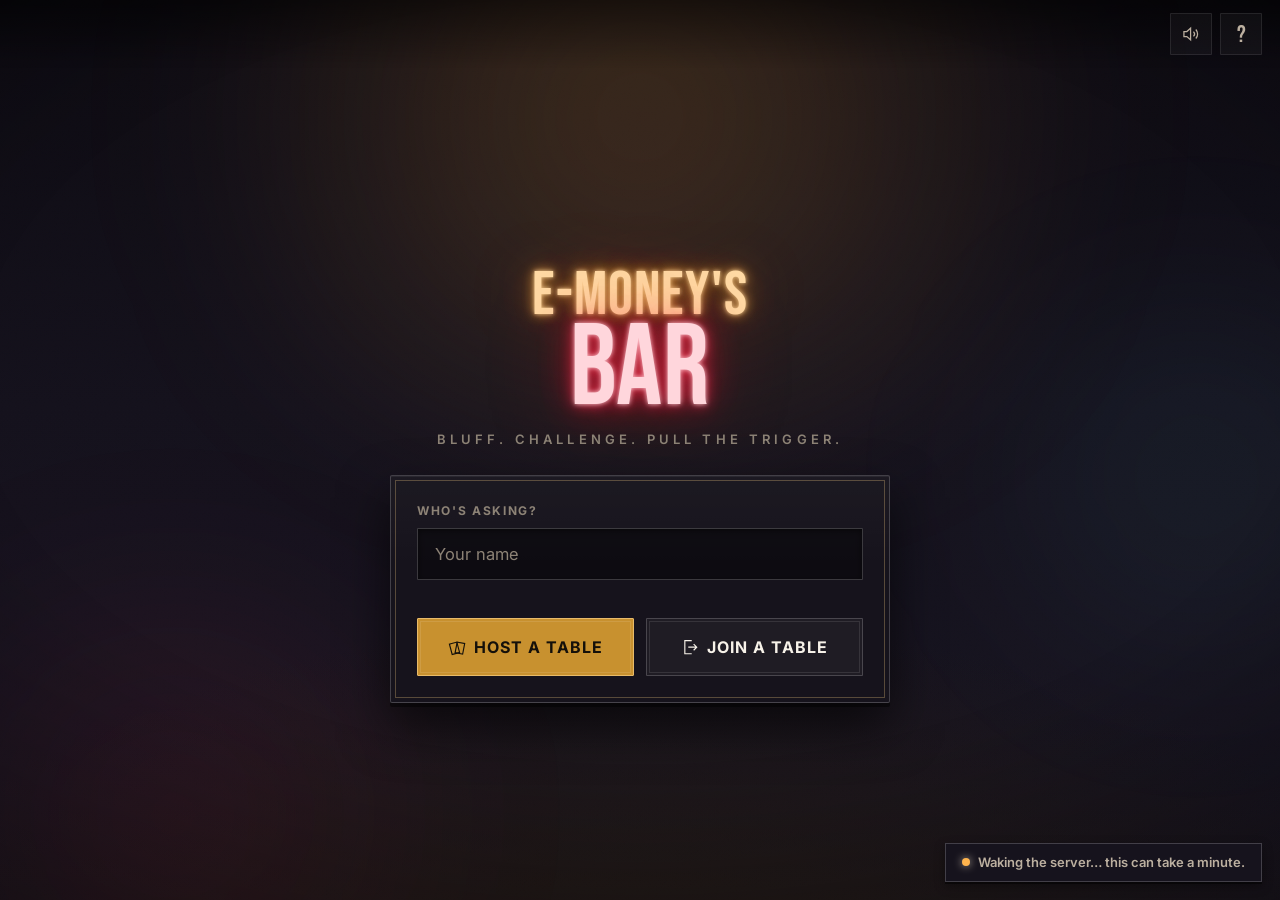
==== commit e3aa6a3b: "ghjkghliu" ====
--- a/index.html
+++ b/index.html
@@ -128,13 +128,12 @@
     <!-- ============ App ============ -->
     <div id="app">
 
-        <!-- ---------- Persistent top bar (every screen) ---------- -->
-        <header id="topbar">
+        <!-- ---------- Floating controls, over every screen ---------- -->
+        <div id="topbar">
             <div class="topbar__side">
                 <button id="backBtn" class="icon-btn" title="Back" aria-label="Back" hidden>
                     <svg class="ico" aria-hidden="true"><use href="#i-exit" /></svg>
                 </button>
-                <span id="topbarTitle" class="topbar__title">E-Money's Bar</span>
                 <span id="hudRoomCode" class="hud-chip hud-chip--mono" hidden></span>
             </div>
 
@@ -161,7 +160,7 @@
                     <svg class="ico" aria-hidden="true"><use href="#i-log" /></svg>
                 </button>
             </div>
-        </header>
+        </div>
 
         <main id="screens">
 
--- a/styles/lobby.css
+++ b/styles/lobby.css
@@ -17,7 +17,8 @@
     position: absolute;
     inset: 0;
     display: none;
-    padding: var(--sp-5);
+    /* top padding clears the floating controls, which overlay this screen */
+    padding: calc(var(--hud-h) + var(--sp-2)) var(--sp-5) var(--sp-5);
     overflow: auto;
 }
 
--- a/styles/board.css
+++ b/styles/board.css
@@ -15,29 +15,47 @@
     min-height: 0;
 }
 
+/* headroom for the floating controls, which no longer take layout space */
 #screen-game {
     height: 100%;
-}
-
-/* ---------------- Persistent top bar ---------------- */
+    padding-top: calc(var(--hud-h) + env(safe-area-inset-top));
+}
+
+/* ---------------- Floating controls ----------------
+   Not a bar: these sit *over* whatever screen is showing, the way the in-game
+   HUD always did. Out of the layout flow entirely, with only a faint scrim for
+   legibility over the table. Screens reserve their own headroom below. */
 
 #topbar {
-    flex: none;
+    position: absolute;
+    top: 0;
+    left: 0;
+    right: 0;
     display: flex;
     align-items: center;
     justify-content: space-between;
     gap: var(--sp-3);
     height: calc(var(--hud-h) + env(safe-area-inset-top));
     padding: env(safe-area-inset-top) var(--sp-4) 0;
-    background: linear-gradient(180deg, rgba(0, 0, 0, .55), rgba(0, 0, 0, .18));
-    border-bottom: 1px solid var(--line);
+    background: linear-gradient(180deg, rgba(0, 0, 0, .5), transparent);
+    pointer-events: none;
     z-index: 60;
 }
 
+.topbar__side,
+.topbar__center {
+    display: flex;
+    align-items: center;
+    gap: var(--sp-2);
+}
+
+/* only the controls themselves take clicks — the scrim must not eat them */
+.topbar__side>*,
+.topbar__center>* {
+    pointer-events: auto;
+}
+
 .topbar__side {
-    display: flex;
-    align-items: center;
-    gap: var(--sp-2);
     flex: 1 1 0;
     min-width: 0;
 }
@@ -48,20 +66,6 @@
 
 .topbar__center {
     flex: 0 0 auto;
-}
-
-.topbar__title {
-    font-family: var(--font-display);
-    font-size: 21px;
-    letter-spacing: .1em;
-    color: var(--text-dim);
-    white-space: nowrap;
-    overflow: hidden;
-    text-overflow: ellipsis;
-}
-
-#topbar.is-ingame .topbar__title {
-    display: none;
 }
 
 .hud-chip {
@@ -620,7 +624,7 @@
 
 #log-panel {
     position: absolute;
-    top: 0;
+    top: calc(var(--hud-h) + env(safe-area-inset-top));
     right: 0;
     bottom: 0;
     width: var(--log-w);
--- a/styles/responsive.css
+++ b/styles/responsive.css
@@ -240,8 +240,9 @@
     }
 
     /* --- lobby --- */
+    /* keep the top clearance for the floating controls; only trim the sides */
     .lobby-step {
-        padding: var(--sp-3);
+        padding: calc(var(--hud-h) + var(--sp-2)) var(--sp-3) var(--sp-3);
     }
 
     .menu {
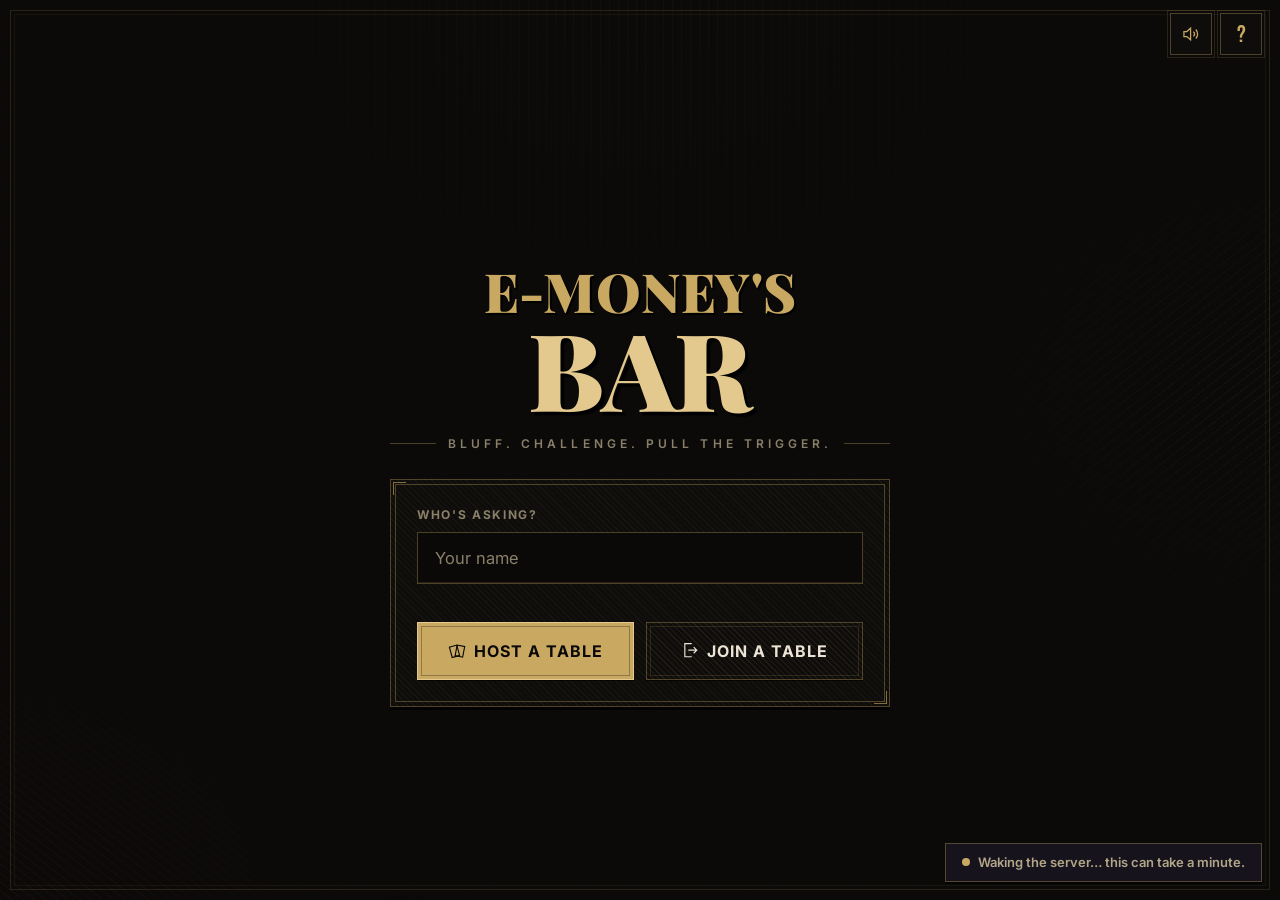
==== commit 195b6c9d: "theme update" ====
--- a/index.html
+++ b/index.html
@@ -4,13 +4,13 @@
 <head>
     <meta charset="UTF-8">
     <meta name="viewport" content="width=device-width, initial-scale=1.0, viewport-fit=cover">
-    <meta name="theme-color" content="#07060a">
-    <meta name="description" content="E-Money's Bar — a high-stakes bluffing game of cards and Russian roulette.">
+    <meta name="theme-color" content="#0a0908">
+    <meta name="description" content="E-Money's Bar: a high-stakes bluffing game of cards and Russian roulette.">
     <title>E-Money's Bar</title>
 
     <link rel="preconnect" href="https://fonts.googleapis.com">
     <link rel="preconnect" href="https://fonts.gstatic.com" crossorigin>
-    <link href="https://fonts.googleapis.com/css2?family=Bebas+Neue&family=Inter:wght@400;500;600;700;800&family=JetBrains+Mono:wght@700&display=swap"
+    <link href="https://fonts.googleapis.com/css2?family=Bebas+Neue&family=Inter:wght@400;500;600;700;800&family=JetBrains+Mono:wght@700&family=Playfair+Display:ital,wght@0,700;0,900;1,700&display=swap"
         rel="stylesheet">
 
     <link rel="stylesheet" href="styles/tokens.css">
@@ -51,20 +51,26 @@
                     stroke-opacity="0.55" />
                 <circle cx="6" cy="6" r="1.1" fill="#d99a44" fill-opacity="0.35" />
             </pattern>
-            <radialGradient id="grad-cyl-metal" cx="0.34" cy="0.28" r="0.85">
-                <stop offset="0%" stop-color="#8f8a84" />
-                <stop offset="35%" stop-color="#565159" />
-                <stop offset="70%" stop-color="#2b2830" />
-                <stop offset="100%" stop-color="#141218" />
+            <!--
+                The revolver, flattened to match the engraved plate. These are
+                still <radialGradient> elements with the same ids so that
+                roulette.js and modals.css need no changes, but each one is a
+                single flat colour now: a rendered, glossy revolver was the last
+                three-dimensional object left in a UI that is otherwise entirely
+                drawn. Shading on the cylinder comes from the hatch pattern and
+                the stroked linework instead.
+            -->
+            <radialGradient id="grad-cyl-metal">
+                <stop offset="0%" stop-color="#16130f" />
+                <stop offset="100%" stop-color="#16130f" />
             </radialGradient>
-            <radialGradient id="grad-chamber-live" cx="0.35" cy="0.3" r="0.8">
-                <stop offset="0%" stop-color="#ffdf9e" />
-                <stop offset="45%" stop-color="#d9a049" />
-                <stop offset="100%" stop-color="#7a5417" />
+            <radialGradient id="grad-chamber-live">
+                <stop offset="0%" stop-color="#c9a961" />
+                <stop offset="100%" stop-color="#c9a961" />
             </radialGradient>
-            <radialGradient id="grad-chamber-spent" cx="0.35" cy="0.3" r="0.8">
-                <stop offset="0%" stop-color="#211e26" />
-                <stop offset="100%" stop-color="#050409" />
+            <radialGradient id="grad-chamber-spent">
+                <stop offset="0%" stop-color="#0a0908" />
+                <stop offset="100%" stop-color="#0a0908" />
             </radialGradient>
         </defs>
 
@@ -167,7 +173,7 @@
             <!-- ---------- LOBBY ---------- -->
             <section id="screen-lobby" class="screen is-active">
 
-                <!-- STEP 1 — the door -->
+                <!-- STEP 1: the door -->
                 <div class="lobby-step is-active" id="lobby-menu">
                     <div class="menu">
                         <div class="marquee">
@@ -200,7 +206,7 @@
                     </div>
                 </div>
 
-                <!-- STEP 2 — knock on a door -->
+                <!-- STEP 2: knock on a door -->
                 <div class="lobby-step" id="lobby-join">
                     <div class="panel join-card">
                         <h2 class="step-title">Join a table</h2>
@@ -215,7 +221,7 @@
                     </div>
                 </div>
 
-                <!-- STEP 3 — the waiting room -->
+                <!-- STEP 3: the waiting room -->
                 <div class="lobby-step" id="lobby-table">
                     <div class="waitroom">
                         <div class="waitroom__stage">
@@ -282,7 +288,7 @@
                         <div id="suit-medallion" class="suit-medallion" title="Table suit">
                             <span class="suit-medallion__label">Table suit</span>
                             <span id="suit-medallion-glyph" class="suit-medallion__glyph">?</span>
-                            <span id="suit-medallion-name" class="suit-medallion__name">—</span>
+                            <span id="suit-medallion-name" class="suit-medallion__name">None</span>
                         </div>
 
                         <div id="pile" class="pile" aria-hidden="true"></div>
@@ -386,16 +392,16 @@
                     <div>
                         <h3>The setup</h3>
                         <p>Everyone gets <strong>5 cards</strong> and a <strong>6-chamber revolver</strong> holding one
-                            live round. One suit — <span class="suit suit--red">♥</span>
+                            live round. One suit, <span class="suit suit--red">♥</span>
                             <span class="suit suit--red">♦</span> <span class="suit">♣</span>
-                            <span class="suit">♠</span> — is named the <strong>table suit</strong> for the round.</p>
+                            <span class="suit">♠</span>, is named the <strong>table suit</strong> for the round.</p>
                     </div>
                 </section>
                 <section class="rule">
                     <span class="rule__num">3</span>
                     <div>
                         <h3>Playing cards</h3>
-                        <p>On your turn, play <strong>1–3 cards face down</strong> and declare them all to be the table
+                        <p>On your turn, play <strong>1-3 cards face down</strong> and declare them all to be the table
                             suit. They don't have to be. That's the whole game.</p>
                     </div>
                 </section>
@@ -415,7 +421,7 @@
                     <span class="rule__num">5</span>
                     <div>
                         <h3>Emptying your hand</h3>
-                        <p>Play your last card successfully and you still face the revolver — but survive it and the
+                        <p>Play your last card successfully and you still face the revolver, but survive it and the
                             round ends on your terms.</p>
                     </div>
                 </section>
@@ -424,7 +430,7 @@
                     <div>
                         <h3>The revolver</h3>
                         <p>Spin, pull. A <strong class="txt-red">bang</strong> eliminates you. A
-                            <strong class="txt-green">click</strong> and you live — the cylinder reloads for the next
+                            <strong class="txt-green">click</strong> and you live: the cylinder reloads for the next
                             round, and you start it.</p>
                     </div>
                 </section>
--- a/styles/tokens.css
+++ b/styles/tokens.css
@@ -1,71 +1,121 @@
 /* ============================================================
-   tokens.css — the single source of truth for the look.
-   Neon-noir speakeasy: a dim room, warm amber key light,
-   red neon for danger, bone-white type.
+   tokens.css: the single source of truth for the look.
 
-   Dim, not black — surfaces stay light enough that the deco
-   hairlines, brass plates and felt all read without straining.
+   Engraved letterpress. The whole interface is a printed plate:
+   gold linework struck into near-black, shaded with hatching
+   rather than blends. Two rules hold it together:
+
+     1. Nothing is filled that could be drawn. Depth comes from
+        line weight and hatch density, never from a gradient.
+     2. Nothing emits light except things that literally do
+        (the muzzle flash). No glow, no bloom, no blur.
+
+   Hatching is done with repeating-linear-gradient, which sounds
+   like a gradient but has hard stops only. There is no soft
+   colour blend anywhere in this file.
    ============================================================ */
 
 :root {
-    /* ---- Surfaces (the room) ---- */
-    --ink-900: #100e15;
-    --ink-850: #16131c;
-    --ink-800: #1b1723;
-    --ink-750: #211c2a;
-    --ink-700: #282232;
-    --ink-600: #332b3e;
-    --ink-500: #40374d;
+    /* ---- The plate ----
+       Warm near-black, like ink on aged stock. The steps are close
+       together on purpose: separation comes from the rules drawn
+       between surfaces, not from surfaces being different shades. */
+    --ink-900: #0a0908;
+    --ink-850: #0e0d0b;
+    --ink-800: #12100e;
+    --ink-750: #161311;
+    --ink-700: #1b1815;
+    --ink-600: #232019;
+    --ink-500: #2e2a22;
 
-    --line: rgba(255, 255, 255, 0.09);
-    --line-strong: rgba(255, 255, 255, 0.19);
-    --line-amber: rgba(255, 180, 77, 0.34);
+    /* ---- Rules ----
+       Three weights. Everything drawn on the plate uses one of them,
+       which is what keeps the linework reading as a single engraving
+       rather than a pile of borders. */
+    --rule-faint: rgba(201, 169, 97, .16);
+    --rule: rgba(201, 169, 97, .34);
+    --rule-strong: rgba(201, 169, 97, .62);
 
-    /* ---- Type ---- */
-    --text: #f7f2e9;
-    --text-dim: #bcb0a0;
-    --text-faint: #8d8376;
+    /* legacy names, kept so nothing has to be renamed at every call site */
+    --line: var(--rule-faint);
+    --line-strong: var(--rule);
+    --line-amber: var(--rule-strong);
 
-    /* ---- Neon ---- */
-    --amber: #ffb44d;
-    --amber-hot: #ffdaa4;
-    --amber-deep: #c07d22;
-    --red: #ff3d5a;
-    --red-hot: #ff8496;
-    --red-deep: #ab0f26;
-    --cyan: #5fe7ff;
-    --green: #5be595;
-    --violet: #bd7bff;
-    --lime: #d0f45e;
+    /* ---- Type ----
+       Bone, not white. Body copy stays bone at full strength; gold is
+       for headings, labels and accents only. Gold body text at 14px on
+       black is where this style usually falls apart. */
+    --text: #ece5d6;
+    --text-dim: #b3a688;
+    --text-faint: #8a8069;
 
-    /* ---- Player accents (assigned by seat) ---- */
-    --p1: #ffb44d;
-    --p2: #5fe7ff;
-    --p3: #ff6ea6;
-    --p4: #86ee76;
+    /* ---- Ink colours ----
+       Printed inks, not lit ones. Nothing here is meant to look like
+       it is emitting. */
+    --gold: #c9a961;
+    --gold-hot: #e3c98d;
+    --gold-deep: #8a6f34;
+    --oxblood: #8e2230;
+    --oxblood-hot: #d1707c;
+    --verdigris: #6e8f6a;
+    --steel: #6f8f9e;
+
+    /* aliases for the old neon names */
+    --amber: var(--gold);
+    --amber-hot: var(--gold-hot);
+    --amber-deep: var(--gold-deep);
+    --red: var(--oxblood);
+    --red-hot: var(--oxblood-hot);
+    --red-deep: #5c1420;
+    --green: var(--verdigris);
+    --cyan: var(--steel);
+    --violet: #8a7396;
+    --lime: #9aa668;
+
+    /* ---- Player accents ----
+       Four inks a press could actually run. The old neon set fought the
+       gold badly: anything that bright reads as backlit next to hatching. */
+    --p1: #c9a961;
+    --p2: #6f8f9e;
+    --p3: #b0616d;
+    --p4: #8a9c63;
 
     /* ---- Table ---- */
-    --felt: #163b2c;
-    --felt-hi: #26654b;
-    --felt-edge: #0c2419;
-    --wood: #3a251a;
-    --wood-hi: #5e3c29;
+    --felt: #0f1310;
+    --felt-hi: #151a15;
+    --felt-edge: #080a08;
+    --wood: #17130f;
+    --wood-hi: #241d16;
 
-    /* ---- Cards ---- */
+    /* ---- Cards (left as they were: still printed pasteboard) ---- */
     --card-edge: #b9ad94;
-    --suit-red: #cf2438;
-    --suit-black: #171320;
+    --suit-red: #a32433;
+    --suit-black: #14120f;
+
+    /* ---- Hatching ----
+       The shading system. Hard stops throughout, so these are patterns
+       rather than blends. Density, not opacity, carries tone. */
+    --hatch: repeating-linear-gradient(45deg,
+            rgba(201, 169, 97, .075) 0 1px,
+            transparent 1px 6px);
+    --hatch-fine: repeating-linear-gradient(45deg,
+            rgba(201, 169, 97, .05) 0 1px,
+            transparent 1px 4px);
+    --hatch-cross:
+        repeating-linear-gradient(45deg, rgba(201, 169, 97, .07) 0 1px, transparent 1px 7px),
+        repeating-linear-gradient(-45deg, rgba(201, 169, 97, .05) 0 1px, transparent 1px 9px);
+    --stipple: radial-gradient(circle, rgba(201, 169, 97, .09) .5px, transparent .6px);
+    --stipple-size: 5px 5px;
 
     /*
      * ---- Geometry ----
-     * Near-square on purpose. Big radii and pill shapes read as a phone app;
-     * this is meant to look like painted signage and brass fittings. The only
-     * genuinely round things are ones that are round in real life: revolver
-     * chambers, the table, and playing-card corners.
+     * Square. An engraved plate is cut, not moulded. The only round
+     * things are round in life: revolver chambers, the table, and the
+     * corners of a playing card.
      */
-    --r-sm: 1px;
-    --r-md: 2px;
-    --r-lg: 3px;
+    --r-sm: 0px;
+    --r-md: 0px;
+    --r-lg: 0px;
     --r-card: 5px;
 
     --sp-1: 4px;
@@ -77,24 +127,29 @@
     --sp-7: 52px;
     --sp-8: 68px;
 
-    /* ---- Fonts ---- */
+    /* ---- Fonts ----
+       Playfair carries the engraved voice: titles, numerals, room codes.
+       Bebas stays for the big display moments, Inter for body. */
     --font-ui: 'Inter', 'Segoe UI', system-ui, -apple-system, sans-serif;
     --font-display: 'Bebas Neue', 'Inter', Impact, sans-serif;
+    --font-engraved: 'Playfair Display', 'Georgia', 'Times New Roman', serif;
     --font-mono: 'JetBrains Mono', ui-monospace, 'SF Mono', Menlo, monospace;
     --font-suit: 'Segoe UI Symbol', 'Apple Color Emoji', 'Noto Sans Symbols 2', sans-serif;
 
-    /* ---- Shadow: hard and close, like objects on a bar top, not UI layers ---- */
-    --sh-1: 0 1px 0 rgba(0, 0, 0, .6);
-    --sh-2: 0 2px 0 rgba(0, 0, 0, .48), 0 4px 10px rgba(0, 0, 0, .38);
-    --sh-3: 0 3px 0 rgba(0, 0, 0, .45), 0 10px 24px rgba(0, 0, 0, .48);
-    --sh-4: 0 4px 0 rgba(0, 0, 0, .45), 0 22px 50px rgba(0, 0, 0, .62);
+    /* ---- Shadow ----
+       Paper does not float. These are hard offsets standing in for a
+       second impression slightly off register, not soft falloff. */
+    --sh-1: 0 1px 0 rgba(0, 0, 0, .7);
+    --sh-2: 0 2px 0 rgba(0, 0, 0, .7);
+    --sh-3: 0 3px 0 rgba(0, 0, 0, .75);
+    --sh-4: 0 4px 0 rgba(0, 0, 0, .8);
 
-    /* ---- Deco framing: the inset hairline rule used on panels and modals ---- */
+    /* ---- Deco framing: the inset rule struck inside panels and modals ---- */
     --frame-inset: 6px;
-    --frame-line: rgba(214, 178, 118, .34);
+    --frame-line: var(--rule);
 
-    /* ---- Glow: only for things that are literally lit (neon, muzzle flash) ---- */
-    --glow-amber: 0 0 10px rgba(255, 180, 77, .5), 0 0 34px rgba(255, 180, 77, .2);
+    /* ---- Glow: the muzzle flash only. Nothing else in the UI lights up. ---- */
+    --glow-amber: none;
 
     /* ---- Motion ---- */
     --ease-out: cubic-bezier(.16, 1, .3, 1);
--- a/styles/base.css
+++ b/styles/base.css
@@ -1,5 +1,5 @@
 /* ============================================================
-   base.css — reset, typography, controls, form fields, scrollbars
+   base.css: reset, typography, controls, form fields, scrollbars
    ============================================================ */
 
 *,
@@ -59,13 +59,13 @@
     line-height: 1;
     padding: 3px 6px;
     background: rgba(0, 0, 0, .35);
-    border: 1px solid rgba(255, 255, 255, .14);
+    border: 1px solid var(--rule-faint);
     color: inherit;
     opacity: .65;
 }
 
 /* ---------------- Icons ----------------
-   Engraved line marks. Mitred joins and butt caps, not rounded — these should
+   Engraved line marks. Mitred joins and butt caps, not rounded: these should
    look struck into brass, not drawn in a design tool. */
 
 .ico {
@@ -134,10 +134,15 @@
 
 /* ---------------- Buttons ---------------- */
 
+/*
+ * A struck plate with a rule around it and a second rule outside that. The
+ * doubled line is what makes a flat rectangle read as engraved rather than as
+ * a flat-design button.
+ */
 .btn {
     --btn-bg: var(--ink-700);
     --btn-fg: var(--text);
-    --btn-line: var(--line-strong);
+    --btn-line: var(--rule);
     --btn-glow: none;
 
     position: relative;
@@ -159,7 +164,8 @@
     white-space: nowrap;
     user-select: none;
     -webkit-tap-highlight-color: transparent;
-    box-shadow: var(--sh-1), var(--btn-glow);
+    background-image: var(--hatch-fine);
+    box-shadow: var(--sh-1);
     transition:
         transform var(--t-fast) var(--ease-out),
         filter var(--t-fast) linear,
@@ -169,13 +175,19 @@
         opacity var(--t-med) linear;
 }
 
+/* the inner of the two rules. Inset rather than outset so it cannot overflow
+   a scroll container the way an outline-offset would. */
 .btn::after {
-    /* a struck hairline just inside the edge — engraved plate, not glass */
     content: '';
     position: absolute;
-    inset: 2px;
-    border: 1px solid rgba(255, 255, 255, .1);
+    inset: 3px;
+    border: 1px solid var(--rule-faint);
     pointer-events: none;
+    transition: border-color var(--t-med);
+}
+
+.btn:hover:not(:disabled)::after {
+    border-color: var(--rule);
 }
 
 .btn:hover:not(:disabled) {
@@ -201,29 +213,40 @@
     box-shadow: none;
 }
 
+/* the one solid-gold element on the plate: the press has inked it in */
 .btn--primary {
-    --btn-bg: #c8912f;
-    --btn-fg: #14100a;
-    --btn-line: #e8bb6a;
-    --btn-glow: none;
+    --btn-bg: var(--gold);
+    --btn-fg: #0a0908;
+    --btn-line: var(--gold-hot);
+}
+
+.btn--primary::after {
+    border-color: rgba(10, 9, 8, .3);
+}
+
+.btn--primary:hover:not(:disabled)::after {
+    border-color: rgba(10, 9, 8, .5);
 }
 
 .btn--danger {
-    --btn-bg: #9d1226;
-    --btn-fg: #ffe9ec;
-    --btn-line: #d8455c;
-    --btn-glow: none;
+    --btn-bg: var(--oxblood);
+    --btn-fg: #f4dcdf;
+    --btn-line: #b8404e;
+}
+
+.btn--danger::after {
+    border-color: rgba(244, 220, 223, .2);
 }
 
 .btn--ghost {
-    --btn-bg: rgba(255, 255, 255, .04);
+    --btn-bg: transparent;
     --btn-fg: var(--text);
-    --btn-line: var(--line-strong);
+    --btn-line: var(--rule);
 }
 
 .btn--ghost:hover:not(:disabled) {
-    --btn-bg: rgba(255, 255, 255, .09);
-    --btn-line: var(--line-amber);
+    --btn-bg: rgba(201, 169, 97, .07);
+    --btn-line: var(--rule-strong);
 }
 
 .btn--quiet {
@@ -238,8 +261,8 @@
 }
 
 .btn--quiet:hover:not(:disabled) {
-    --btn-fg: var(--amber);
-    --btn-bg: rgba(255, 180, 77, .07);
+    --btn-fg: var(--gold-hot);
+    --btn-bg: rgba(201, 169, 97, .07);
 }
 
 .btn--lg {
@@ -265,19 +288,24 @@
     padding: 0;
     font-size: 16px;
     line-height: 1;
-    color: var(--text-dim);
-    background: rgba(255, 255, 255, .035);
-    border: 1px solid var(--line);
+    color: var(--gold);
+    background: var(--ink-850);
+    border: 1px solid var(--rule);
     border-radius: var(--r-sm);
+    /* the second rule, struck outside. Safe here: these sit in the floating
+       controls, which are absolutely positioned and clip nothing. */
+    outline: 1px solid var(--rule-faint);
+    outline-offset: 2px;
     cursor: pointer;
     -webkit-tap-highlight-color: transparent;
-    transition: color var(--t-fast), background var(--t-fast), border-color var(--t-fast), transform var(--t-fast);
+    transition: color var(--t-fast), background var(--t-fast), border-color var(--t-fast), outline-color var(--t-fast), transform var(--t-fast);
 }
 
 .icon-btn:hover {
-    color: var(--amber);
-    border-color: var(--line-amber);
-    background: rgba(255, 180, 77, .08);
+    color: var(--gold-hot);
+    border-color: var(--rule-strong);
+    outline-color: var(--rule);
+    background: var(--ink-700);
 }
 
 .icon-btn:active {
@@ -304,7 +332,7 @@
     height: 20px;
 }
 
-/* the "?" on the rules button — set in the signage face, not an icon */
+/* the "?" on the rules button, set in the signage face, not an icon */
 .icon-btn--glyph {
     font-family: var(--font-display);
     font-size: 24px;
@@ -350,10 +378,11 @@
     font-size: 16.5px;
     font-weight: 500;
     color: var(--text);
-    background: rgba(0, 0, 0, .38);
-    border: 1px solid var(--line-strong);
+    background: var(--ink-900);
+    border: 1px solid var(--rule);
     border-radius: var(--r-sm);
-    box-shadow: inset 0 2px 6px rgba(0, 0, 0, .5);
+    /* a ruled underline, the way a form on a printed certificate is drawn */
+    box-shadow: inset 0 -2px 0 -1px var(--rule-faint);
     transition: border-color var(--t-med), box-shadow var(--t-med), background var(--t-med);
 }
 
@@ -364,19 +393,20 @@
 
 input[type="text"]:focus {
     outline: none;
-    border-color: var(--amber);
-    background: rgba(0, 0, 0, .5);
-    box-shadow: inset 0 2px 6px rgba(0, 0, 0, .5), inset 0 0 0 1px rgba(255, 180, 77, .45);
+    border-color: var(--rule-strong);
+    background: var(--ink-900);
+    box-shadow: inset 0 0 0 1px var(--rule);
 }
 
 .input--code {
-    font-family: var(--font-mono);
-    font-size: 28px;
-    letter-spacing: .38em;
+    font-family: var(--font-engraved);
+    font-size: 30px;
+    font-weight: 700;
+    letter-spacing: .3em;
     text-align: center;
     text-transform: uppercase;
-    text-indent: .38em;
-    color: var(--amber-hot);
+    text-indent: .3em;
+    color: var(--gold-hot);
 }
 
 /* ---------------- Segmented control ---------------- */
@@ -384,8 +414,8 @@
 .segmented {
     display: inline-flex;
     padding: 3px;
-    background: rgba(0, 0, 0, .4);
-    border: 1px solid var(--line);
+    background: var(--ink-900);
+    border: 1px solid var(--rule);
     border-radius: var(--r-sm);
 }
 
@@ -408,35 +438,70 @@
 }
 
 .segmented button.is-active {
-    color: #14100a;
-    background: var(--amber);
+    color: #0a0908;
+    background: var(--gold);
 }
 
 /* ---------------- Panels ---------------- */
 
 /*
- * A painted panel: solid, matte, with a hairline rule set in from the edge —
- * the way a lettered bar sign or an elevator plate is framed. No glass, no blur.
+ * An engraved plate. Flat ink, a struck rule around the edge and a second one
+ * set inside it, with the field lightly hatched. Depth is line weight only:
+ * no fill blend, no soft shadow, nothing lit.
  */
 .panel {
     position: relative;
-    background:
-        linear-gradient(180deg, rgba(255, 255, 255, .028), transparent 40%),
-        var(--ink-850);
-    border: 1px solid var(--line-strong);
+    background-color: var(--ink-850);
+    background-image: var(--hatch-fine);
+    border: 1px solid var(--rule);
     border-radius: var(--r-md);
-    box-shadow: var(--sh-4), inset 0 1px 0 rgba(255, 255, 255, .06);
+    box-shadow: var(--sh-3);
     /* the inset rule is an outline, not a pseudo-element, so it stays put
        even when the panel's contents scroll */
     outline: 1px solid var(--frame-line);
     outline-offset: calc(var(--frame-inset) * -1);
 }
 
+/*
+ * Engraved corner marks. Only two, diagonally opposite: four reads as a
+ * certificate border and starts to look fussy at small panel sizes. They sit
+ * inside the outline, and are decorative, so they never take clicks.
+ */
+.panel::before,
+.panel::after {
+    content: '';
+    position: absolute;
+    width: 13px;
+    height: 13px;
+    border: 1px solid var(--rule-strong);
+    pointer-events: none;
+}
+
+.panel::before {
+    top: 2px;
+    left: 2px;
+    border-right: 0;
+    border-bottom: 0;
+}
+
+.panel::after {
+    right: 2px;
+    bottom: 2px;
+    border-left: 0;
+    border-top: 0;
+}
+
+/* opt out where a panel already has content in the corners */
+.panel--plain::before,
+.panel--plain::after {
+    display: none;
+}
+
 /* ---------------- Scrollbars ---------------- */
 
 * {
     scrollbar-width: thin;
-    scrollbar-color: rgba(255, 180, 77, .3) transparent;
+    scrollbar-color: var(--rule) transparent;
 }
 
 ::-webkit-scrollbar {
@@ -449,12 +514,12 @@
 }
 
 ::-webkit-scrollbar-thumb {
-    background: rgba(255, 180, 77, .22);
+    background: var(--rule);
     border-radius: var(--r-sm);
 }
 
 ::-webkit-scrollbar-thumb:hover {
-    background: rgba(255, 180, 77, .4);
+    background: var(--rule-strong);
 }
 
 /* ---------------- Utility ---------------- */
--- a/styles/effects.css
+++ b/styles/effects.css
@@ -1,59 +1,82 @@
 /* ============================================================
-   effects.css — the atmosphere: room light, grain, vignette,
-   particle canvas, impact flash, screen shake, neon flicker.
+   effects.css: the atmosphere. Plate tone, paper grain, the plate
+   mark, particle canvas, impact flash, screen shake, struck type.
    ============================================================ */
 
+/*
+ * The plate the whole interface is printed on. Flat stock, hatched at a
+ * consistent angle. There is no lighting model here any more: an engraving is
+ * lit by the room it is in, not from inside itself.
+ */
 #ambience {
     position: fixed;
     inset: 0;
     z-index: 0;
     pointer-events: none;
-    background:
-        radial-gradient(120% 90% at 50% 118%, #241a10 0%, transparent 55%),
-        linear-gradient(180deg, #0d0b12 0%, #14111c 45%, #191521 100%);
-}
-
-/* Warm pools of light spilling into the room */
+    background-color: var(--ink-900);
+}
+
+/*
+ * These three were blurred pools of lamplight. They are now hatch fields at
+ * three different angles and densities: the same job (breaking up a flat
+ * background, giving the eye somewhere to travel) done with linework.
+ *
+ * Each is a hard-stop repeating pattern, and the mask is what keeps them from
+ * reading as wallpaper. No blur, so no compositing cost either: the old
+ * blur(90px) on three full-viewport layers was the single most expensive thing
+ * on the page.
+ */
 .amb-glow {
     position: absolute;
-    border-radius: 50%;
-    filter: blur(90px);
-    will-change: opacity, transform;
+    will-change: opacity;
 }
 
 .amb-glow--key {
-    top: -22vh;
+    top: 0;
     left: 50%;
-    width: 90vw;
-    height: 70vh;
+    width: 92vw;
+    height: 62vh;
     transform: translateX(-50%);
-    background: radial-gradient(circle, rgba(255, 168, 64, .22), transparent 68%);
-    animation: lampBreathe 9s var(--ease-in-out) infinite;
+    background-image: repeating-linear-gradient(90deg,
+            rgba(201, 169, 97, .05) 0 1px,
+            transparent 1px 9px);
+    -webkit-mask-image: radial-gradient(60% 100% at 50% 0%, #000 0%, transparent 78%);
+    mask-image: radial-gradient(60% 100% at 50% 0%, #000 0%, transparent 78%);
+    animation: plateBreathe 11s var(--ease-in-out) infinite;
 }
 
 .amb-glow--red {
-    bottom: -18vh;
-    left: -14vw;
-    width: 55vw;
+    bottom: 0;
+    left: 0;
+    width: 58vw;
     height: 55vh;
-    background: radial-gradient(circle, rgba(255, 47, 78, .1), transparent 70%);
-    animation: lampBreathe 13s var(--ease-in-out) infinite reverse;
+    background-image: repeating-linear-gradient(38deg,
+            rgba(142, 34, 48, .11) 0 1px,
+            transparent 1px 7px);
+    -webkit-mask-image: radial-gradient(80% 90% at 0% 100%, #000 0%, transparent 72%);
+    mask-image: radial-gradient(80% 90% at 0% 100%, #000 0%, transparent 72%);
+    animation: plateBreathe 15s var(--ease-in-out) infinite reverse;
 }
 
 .amb-glow--cyan {
-    top: 28vh;
-    right: -16vw;
-    width: 45vw;
-    height: 50vh;
-    background: radial-gradient(circle, rgba(79, 227, 255, .07), transparent 70%);
-    animation: lampBreathe 17s var(--ease-in-out) infinite;
-}
-
-@keyframes lampBreathe {
+    top: 22vh;
+    right: 0;
+    width: 48vw;
+    height: 52vh;
+    background-image: repeating-linear-gradient(-38deg,
+            rgba(111, 143, 158, .07) 0 1px,
+            transparent 1px 8px);
+    -webkit-mask-image: radial-gradient(80% 80% at 100% 40%, #000 0%, transparent 74%);
+    mask-image: radial-gradient(80% 80% at 100% 40%, #000 0%, transparent 74%);
+    animation: plateBreathe 19s var(--ease-in-out) infinite;
+}
+
+/* the plate is still, but not dead still */
+@keyframes plateBreathe {
 
     0%,
     100% {
-        opacity: .85;
+        opacity: .7;
     }
 
     50% {
@@ -61,13 +84,15 @@
     }
 }
 
-/* Film grain — a tiny inline SVG noise tile, cheap and tileable */
+/* Film grain: a tiny inline SVG noise tile, cheap and tileable */
+/* Paper tooth. Carries more of the look now that the lighting is gone, so it
+   sits a little heavier than it did. */
 #grain {
     position: absolute;
     inset: -50%;
     width: 200%;
     height: 200%;
-    opacity: .04;
+    opacity: .07;
     mix-blend-mode: overlay;
     background-image: url("data:image/svg+xml,%3Csvg xmlns='http://www.w3.org/2000/svg' width='140' height='140'%3E%3Cfilter id='n'%3E%3CfeTurbulence type='fractalNoise' baseFrequency='.85' numOctaves='3'/%3E%3C/filter%3E%3Crect width='140' height='140' filter='url(%23n)'/%3E%3C/svg%3E");
     animation: grainDrift .6s steps(3) infinite;
@@ -91,10 +116,30 @@
     }
 }
 
+/*
+ * Was a soft radial vignette. It is now the plate mark: the impression the
+ * edge of an engraving plate leaves on the sheet. A hard rule inset from the
+ * viewport edge, doubled, with the corners left open the way a real plate
+ * mark wears away first at the corners.
+ */
 #vignette {
     position: absolute;
     inset: 0;
-    background: radial-gradient(115% 95% at 50% 42%, transparent 45%, rgba(0, 0, 0, .38) 82%, rgba(0, 0, 0, .66) 100%);
+    pointer-events: none;
+}
+
+#vignette::before {
+    content: '';
+    position: absolute;
+    inset: 10px;
+    border: 1px solid var(--rule-faint);
+}
+
+#vignette::after {
+    content: '';
+    position: absolute;
+    inset: 14px;
+    border: 1px solid rgba(201, 169, 97, .07);
 }
 
 /* ---------------- Particle canvas ---------------- */
@@ -158,84 +203,24 @@
     }
 }
 
-/* ---------------- Neon text ---------------- */
-
-.neon {
-    color: var(--amber-hot);
+/* ---------------- Struck lettering ----------------
+   These replace the old .neon classes. Same job (the title has to carry the
+   screen) done by cutting the letterforms rather than lighting them: a hard
+   offset in black behind the glyph reads as a second impression of the plate,
+   which is the letterpress tell. Nothing glows. */
+
+.struck {
+    color: var(--gold-hot);
     text-shadow:
-        0 0 4px rgba(255, 215, 154, .9),
-        0 0 12px rgba(255, 180, 77, .75),
-        0 0 30px rgba(255, 150, 40, .5),
-        0 0 70px rgba(255, 120, 20, .3);
-}
-
-.neon--red {
-    color: #ffd2d8;
+        2px 2px 0 #000,
+        3px 3px 0 rgba(0, 0, 0, .5);
+}
+
+.struck--red {
+    color: var(--oxblood-hot);
     text-shadow:
-        0 0 4px rgba(255, 210, 216, .9),
-        0 0 12px rgba(255, 47, 78, .8),
-        0 0 32px rgba(255, 20, 55, .55),
-        0 0 70px rgba(220, 0, 40, .35);
-}
-
-@keyframes neonFlicker {
-
-    0%,
-    100% {
-        opacity: 1;
-    }
-
-    3% {
-        opacity: .35;
-    }
-
-    5% {
-        opacity: 1;
-    }
-
-    31% {
-        opacity: 1;
-    }
-
-    32% {
-        opacity: .55;
-    }
-
-    33% {
-        opacity: 1;
-    }
-
-    77% {
-        opacity: 1;
-    }
-
-    78% {
-        opacity: .2;
-    }
-
-    79% {
-        opacity: .9;
-    }
-
-    80% {
-        opacity: .4;
-    }
-
-    81% {
-        opacity: 1;
-    }
-}
-
-@keyframes neonHum {
-
-    0%,
-    100% {
-        filter: brightness(1);
-    }
-
-    50% {
-        filter: brightness(1.14);
-    }
+        2px 2px 0 #000,
+        3px 3px 0 rgba(0, 0, 0, .5);
 }
 
 /* Shared entrance helpers */
--- a/styles/lobby.css
+++ b/styles/lobby.css
@@ -1,5 +1,5 @@
 /* ============================================================
-   lobby.css — the front door, in three steps:
+   lobby.css: the front door, in three steps:
      #lobby-menu   the marquee and your name
      #lobby-join   room-code entry
      #lobby-table  the waiting room
@@ -8,7 +8,7 @@
    desktop, and only one is ever mounted at a time.
    ============================================================ */
 
-/* #screen-lobby deliberately has no positioning of its own — `.screen` in
+/* #screen-lobby deliberately has no positioning of its own: `.screen` in
    base.css already makes it absolute/inset-0, which is what the steps below
    size themselves against. An ID rule here would out-specify that and collapse
    them to zero height. */
@@ -52,6 +52,11 @@
     text-align: center;
 }
 
+/*
+ * The bulb row is now a rule of engraved dots: the same rhythm across the top
+ * of the sign, cut instead of lit. They still animate, but as ink catching the
+ * light rather than filaments coming on.
+ */
 .marquee-bulbs {
     display: block;
     width: 76%;
@@ -61,8 +66,9 @@
 }
 
 .marquee-bulbs circle {
-    fill: var(--amber-hot);
-    filter: drop-shadow(0 0 4px rgba(255, 180, 77, .95));
+    fill: none;
+    stroke: var(--gold);
+    stroke-width: 1;
     animation: bulbPulse 2.6s var(--ease-in-out) infinite;
 }
 
@@ -70,54 +76,63 @@
 
     0%,
     100% {
-        opacity: .35;
+        opacity: .3;
     }
 
     50% {
-        opacity: 1;
-    }
-}
-
+        opacity: .9;
+    }
+}
+
+/*
+ * The sign itself: cut into the plate, not wired up. Playfair for the house
+ * name because the engraved voice lives in the serif; the hard black offset
+ * behind each line is the second impression that sells it as printed.
+ */
 .neon-sign {
     display: flex;
     flex-direction: column;
     align-items: center;
-    font-family: var(--font-display);
-    font-weight: 400;
-    line-height: .82;
-    letter-spacing: .04em;
-    animation: neonHum 4.5s var(--ease-in-out) infinite;
+    font-family: var(--font-engraved);
+    font-weight: 900;
+    line-height: .9;
+    letter-spacing: .01em;
 }
 
 .neon-sign__line1 {
-    font-size: clamp(36px, 5vw, 62px);
-    color: var(--amber-hot);
-    text-shadow:
-        0 0 4px rgba(255, 215, 154, .9),
-        0 0 12px rgba(255, 180, 77, .8),
-        0 0 30px rgba(255, 150, 40, .5),
-        0 0 72px rgba(255, 120, 20, .32);
+    font-size: clamp(32px, 4.4vw, 54px);
+    color: var(--gold);
+    text-shadow: 2px 2px 0 #000;
 }
 
 .neon-sign__line2 {
-    margin-top: 2px;
-    font-size: clamp(62px, 9vw, 116px);
-    color: #ffd6dc;
-    text-shadow:
-        0 0 5px rgba(255, 214, 220, .95),
-        0 0 14px rgba(255, 47, 78, .85),
-        0 0 38px rgba(255, 20, 55, .6),
-        0 0 86px rgba(220, 0, 40, .38);
-    animation: neonFlicker 7s linear infinite;
-}
-
+    margin-top: 4px;
+    font-size: clamp(58px, 8.4vw, 108px);
+    color: var(--gold-hot);
+    text-shadow: 3px 3px 0 #000, 4px 4px 0 rgba(0, 0, 0, .45);
+}
+
+/* a ruled line either side of the tagline, the way a title page sets it */
 .marquee-sub {
-    margin-top: var(--sp-3);
-    font-size: 13px;
+    display: flex;
+    align-items: center;
+    justify-content: center;
+    gap: var(--sp-3);
+    margin-top: var(--sp-4);
+    font-size: 12px;
     font-weight: 600;
-    letter-spacing: .32em;
+    letter-spacing: .34em;
     text-transform: uppercase;
     color: var(--text-faint);
+}
+
+.marquee-sub::before,
+.marquee-sub::after {
+    content: '';
+    flex: 1 1 0;
+    max-width: 68px;
+    height: 1px;
+    background: var(--rule);
 }
 
 .menu__panel {
@@ -141,11 +156,12 @@
 }
 
 .step-title {
-    font-family: var(--font-display);
-    font-size: 32px;
-    font-weight: 400;
-    letter-spacing: .05em;
-    color: var(--amber);
+    font-family: var(--font-engraved);
+    font-size: 29px;
+    font-weight: 900;
+    letter-spacing: .01em;
+    color: var(--gold-hot);
+    text-shadow: 2px 2px 0 #000;
 }
 
 .step-sub {
@@ -168,14 +184,14 @@
     font-size: 14px;
     text-align: center;
     color: var(--text-dim);
-    background: rgba(0, 0, 0, .3);
-    border: 1px solid var(--line);
+    background: var(--ink-900);
+    border: 1px solid var(--rule-faint);
     border-radius: 0;
 }
 
 .status-line[data-tone="ok"] {
-    color: var(--green);
-    border-color: rgba(75, 224, 138, .3);
+    color: #9dbf94;
+    border-color: rgba(110, 143, 106, .45);
 }
 
 .status-line[data-tone="busy"] {
@@ -184,8 +200,8 @@
 }
 
 .status-line[data-tone="bad"] {
-    color: var(--red-hot);
-    border-color: rgba(255, 47, 78, .3);
+    color: var(--oxblood-hot);
+    border-color: rgba(142, 34, 48, .55);
 }
 
 /* ---------------- Step 3: the waiting room ---------------- */
@@ -216,29 +232,34 @@
     max-height: 100%;
 }
 
+/*
+ * The table, drawn rather than lit. Four concentric rules stepping inward
+ * (rim, cushion, two inlays) with the field crosshatched. Line weight falls
+ * off toward the centre, which is what gives it depth now that there is no
+ * gradient doing it.
+ */
 .wtable__rim {
     position: absolute;
     inset: -14px;
     border-radius: 50%;
-    background: linear-gradient(160deg, var(--wood-hi), var(--wood) 45%, #170d07 100%);
-    box-shadow:
-        inset 0 2px 3px rgba(255, 190, 120, .2),
-        inset 0 -3px 8px rgba(0, 0, 0, .7),
-        0 16px 40px rgba(0, 0, 0, .55);
+    background: var(--ink-850);
+    border: 1px solid var(--rule);
 }
 
 .wtable__felt {
     position: absolute;
     inset: 0;
     border-radius: 50%;
-    background: radial-gradient(72% 72% at 50% 32%, var(--felt-hi) 0%, var(--felt) 55%, var(--felt-edge) 100%);
-    box-shadow: inset 0 0 60px rgba(0, 0, 0, .6);
+    overflow: hidden;
+    background-color: var(--felt);
+    background-image: var(--hatch-cross);
+    border: 1px solid var(--rule-strong);
 }
 
 .wtable__inlay {
     position: absolute;
     inset: 9%;
-    border: 1px solid rgba(214, 178, 118, .28);
+    border: 1px solid var(--rule);
     border-radius: 50%;
     pointer-events: none;
 }
@@ -246,8 +267,8 @@
 .wtable__inlay::after {
     content: '';
     position: absolute;
-    inset: 5px;
-    border: 1px solid rgba(214, 178, 118, .14);
+    inset: 6px;
+    border: 1px solid var(--rule-faint);
     border-radius: 50%;
 }
 
@@ -266,17 +287,18 @@
     font-weight: 800;
     letter-spacing: .22em;
     text-transform: uppercase;
-    color: rgba(255, 255, 255, .38);
-}
-
+    color: var(--text-faint);
+}
+
+/* the code is the one thing on the felt, so it is set like a plate number */
 .wtable__code {
-    font-family: var(--font-mono);
-    font-size: clamp(30px, 4vw, 44px);
+    font-family: var(--font-engraved);
+    font-size: clamp(32px, 4.2vw, 48px);
     font-weight: 700;
-    letter-spacing: .26em;
-    text-indent: .26em;
-    color: var(--amber-hot);
-    text-shadow: 0 0 18px rgba(255, 180, 77, .55), 0 2px 0 rgba(0, 0, 0, .6);
+    letter-spacing: .22em;
+    text-indent: .22em;
+    color: var(--gold-hot);
+    text-shadow: 2px 2px 0 #000;
 }
 
 /* ---------------- Waiting-room seats ---------------- */
@@ -310,16 +332,18 @@
 }
 
 .wseat.is-taken {
-    background: #16131f;
-    border-color: color-mix(in srgb, var(--seat-color, var(--amber)) 45%, transparent);
+    background-color: var(--ink-850);
+    background-image: var(--hatch-fine);
+    border-color: color-mix(in srgb, var(--seat-color, var(--gold)) 55%, transparent);
     box-shadow: var(--sh-2);
 }
 
+/* an unfilled seat is ruled but not inked */
 .wseat.is-empty {
     justify-content: center;
-    background: rgba(0, 0, 0, .3);
+    background: var(--ink-900);
     border-style: dashed;
-    border-color: rgba(255, 255, 255, .14);
+    border-color: var(--rule-faint);
 }
 
 .wseat__waiting {
@@ -363,7 +387,7 @@
     font-weight: 800;
     letter-spacing: .14em;
     text-transform: uppercase;
-    color: var(--seat-color, var(--amber));
+    color: var(--seat-color, var(--gold));
     opacity: .85;
 }
 
@@ -392,7 +416,7 @@
 .tally {
     font-family: var(--font-mono);
     letter-spacing: .05em;
-    color: var(--amber);
+    color: var(--gold);
 }
 
 .waitroom__foot {
--- a/styles/board.css
+++ b/styles/board.css
@@ -1,5 +1,5 @@
 /* ============================================================
-   board.css — HUD, table, dock, action bar, game log
+   board.css: HUD, table, dock, action bar, game log
    ============================================================ */
 
 /* ---------------- App shell ---------------- */
@@ -37,11 +37,17 @@
     gap: var(--sp-3);
     height: calc(var(--hud-h) + env(safe-area-inset-top));
     padding: env(safe-area-inset-top) var(--sp-4) 0;
-    background: linear-gradient(180deg, rgba(0, 0, 0, .5), transparent);
     pointer-events: none;
     z-index: 60;
 }
 
+/*
+ * No scrim. The old one existed because the controls sat over pools of
+ * lamplight that could wash them out; the plate behind them is flat ink now,
+ * so contrast is guaranteed and the strip can stay genuinely invisible. Each
+ * control carries its own ruled frame, which is all the separation it needs.
+ */
+
 .topbar__side,
 .topbar__center {
     display: flex;
@@ -49,7 +55,7 @@
     gap: var(--sp-2);
 }
 
-/* only the controls themselves take clicks — the scrim must not eat them */
+/* only the controls themselves take clicks: the scrim must not eat them */
 .topbar__side>*,
 .topbar__center>* {
     pointer-events: auto;
@@ -76,15 +82,16 @@
     font-size: 13px;
     font-weight: 700;
     color: var(--text-dim);
-    background: rgba(255, 255, 255, .04);
-    border: 1px solid var(--line);
+    background: var(--ink-850);
+    border: 1px solid var(--rule);
     border-radius: var(--r-sm);
 }
 
 .hud-chip--mono {
-    font-family: var(--font-mono);
+    font-family: var(--font-engraved);
+    font-weight: 700;
     letter-spacing: .16em;
-    color: var(--amber);
+    color: var(--gold);
 }
 
 /* ---------------- Turn pill ---------------- */
@@ -96,18 +103,19 @@
     gap: var(--sp-2);
     height: 48px;
     padding: 0 22px 0 5px;
-    background: #141119;
-    border: 1px solid var(--line-strong);
+    background: var(--ink-850);
+    border: 1px solid var(--rule);
     border-radius: var(--r-sm);
-    transition: border-color var(--t-med), box-shadow var(--t-med), background var(--t-med);
-}
-
+    transition: border-color var(--t-med), background var(--t-med);
+}
+
+/* your turn: the rule thickens rather than the plate lighting up */
 .turn-pill.is-mine {
-    border-color: var(--amber-deep);
-    box-shadow: 0 0 14px rgba(255, 180, 77, .22);
-    background: #241a0c;
-}
-
+    border-color: var(--rule-strong);
+    background: var(--ink-700);
+}
+
+/* running out of time: the rule alternates weight, like a warning border */
 .turn-pill.is-urgent {
     animation: urgentPulse .6s var(--ease-in-out) infinite;
 }
@@ -116,11 +124,11 @@
 
     0%,
     100% {
-        box-shadow: 0 0 0 rgba(255, 47, 78, 0);
+        border-color: var(--oxblood);
     }
 
     50% {
-        box-shadow: 0 0 20px rgba(255, 47, 78, .6);
+        border-color: var(--oxblood-hot);
     }
 }
 
@@ -136,25 +144,23 @@
 
 .turn-pill__ring-bg {
     fill: none;
-    stroke: rgba(255, 255, 255, .1);
-    stroke-width: 2.4;
+    stroke: var(--rule-faint);
+    stroke-width: 2;
 }
 
 .turn-pill__ring-arc {
     fill: none;
-    stroke: var(--amber);
-    stroke-width: 2.4;
+    stroke: var(--gold);
+    stroke-width: 2;
     stroke-linecap: butt;
-    /* 136 = the perimeter of the 34×34 path above */
+    /* 136 = the perimeter of the 34x34 path above */
     stroke-dasharray: 136;
     stroke-dashoffset: 136;
     transition: stroke-dashoffset .25s linear, stroke .3s;
-    filter: drop-shadow(0 0 4px rgba(255, 180, 77, .8));
 }
 
 .turn-pill__ring-arc.is-low {
-    stroke: var(--red);
-    filter: drop-shadow(0 0 5px rgba(255, 47, 78, .9));
+    stroke: var(--oxblood-hot);
 }
 
 .turn-pill__avatar {
@@ -163,13 +169,13 @@
     width: 36px;
     height: 36px;
     margin-left: 5px;
-    font-family: var(--font-display);
-    font-size: 19px;
-    letter-spacing: .05em;
-    color: #0d0a10;
-    background: var(--seat-color, var(--amber));
+    font-family: var(--font-engraved);
+    font-weight: 700;
+    font-size: 17px;
+    letter-spacing: .04em;
+    color: #0a0908;
+    background: var(--seat-color, var(--gold));
     border-radius: 0;
-    box-shadow: inset 0 1px 0 rgba(255, 255, 255, .4);
 }
 
 .turn-pill__text {
@@ -214,73 +220,69 @@
 }
 
 /*
- * The table is four stacked ellipses: a wood rim, a brass bead, the baize, and
- * a painted deco inlay. Lit from the upper-left, as if from the lamp above it.
+ * Four stacked ellipses, all drawn: an outer rim, a bead rule, the crosshatched
+ * baize, and a deco inlay. There is no light source any more, so the depth
+ * comes from line weight stepping down as you move inward: the bead is the
+ * strongest rule on the board, the innermost inlay the faintest.
  */
 
 .table__felt {
     position: absolute;
     inset: 0;
     border-radius: 50%;
-    background:
-        radial-gradient(58% 58% at 38% 26%, rgba(255, 226, 170, .12) 0%, transparent 62%),
-        radial-gradient(82% 82% at 50% 34%, var(--felt-hi) 0%, var(--felt) 56%, var(--felt-edge) 100%);
-    box-shadow:
-        inset 0 0 44px rgba(0, 0, 0, .5),
-        inset 0 0 0 1px rgba(0, 0, 0, .5),
-        0 34px 70px rgba(0, 0, 0, .6);
+    overflow: hidden;
+    background-color: var(--felt);
+    background-image: var(--hatch-cross);
+    box-shadow: inset 0 0 0 1px var(--rule-faint);
 }
 
 .table__felt::after {
-    /* baize nap */
+    /* paper tooth over the hatching, so the field is not mechanically even */
     content: '';
     position: absolute;
     inset: 0;
     border-radius: 50%;
-    opacity: .22;
+    opacity: .16;
     mix-blend-mode: overlay;
     background-image: url("data:image/svg+xml,%3Csvg xmlns='http://www.w3.org/2000/svg' width='120' height='120'%3E%3Cfilter id='f'%3E%3CfeTurbulence type='fractalNoise' baseFrequency='1.1' numOctaves='2'/%3E%3C/filter%3E%3Crect width='120' height='120' filter='url(%23f)'/%3E%3C/svg%3E");
 }
 
-/* painted double ring, set in from the cushion */
+/* the ruled ring set in from the cushion */
 .table__felt::before {
     content: '';
     position: absolute;
     inset: 7%;
-    border: 1px solid rgba(214, 178, 118, .22);
-    border-radius: 50%;
-    pointer-events: none;
-}
-
-.table__inlay {
-    position: absolute;
-    inset: calc(7% + 5px);
-    border: 1px solid rgba(214, 178, 118, .1);
+    border: 1px solid var(--rule);
     border-radius: 50%;
     pointer-events: none;
     z-index: 1;
 }
 
+.table__inlay {
+    position: absolute;
+    inset: calc(7% + 6px);
+    border: 1px solid var(--rule-faint);
+    border-radius: 50%;
+    pointer-events: none;
+    z-index: 1;
+}
+
 .table__rim {
     position: absolute;
     inset: -18px;
     border-radius: 50%;
-    background:
-        linear-gradient(158deg, var(--wood-hi) 0%, var(--wood) 42%, #170d07 100%);
-    box-shadow:
-        inset 0 3px 4px rgba(255, 196, 130, .22),
-        inset 0 -4px 10px rgba(0, 0, 0, .75),
-        0 18px 44px rgba(0, 0, 0, .55);
+    background-color: var(--ink-850);
+    background-image: var(--hatch-fine);
+    border: 1px solid var(--rule-faint);
     z-index: -2;
 }
 
-/* thin brass bead where the wood meets the baize */
+/* the bead where the rim meets the baize: the heaviest rule on the table */
 .table__bead {
     position: absolute;
     inset: -5px;
     border-radius: 50%;
-    background: linear-gradient(160deg, #e8bb6a, #8a5f22 40%, #3a280e 100%);
-    box-shadow: 0 1px 2px rgba(0, 0, 0, .7);
+    border: 1px solid var(--rule-strong);
     z-index: -1;
 }
 
@@ -303,20 +305,20 @@
     align-items: center;
     gap: 1px;
     padding: 6px 22px 8px;
-    background: rgba(8, 20, 14, .45);
-    border: 1px solid rgba(207, 168, 106, .22);
+    background: var(--ink-900);
+    border: 1px solid var(--rule);
     border-radius: 0;
     transition: transform var(--t-slow) var(--ease-back);
 }
 
-/* corner ticks — the deco marker that says "this is the called suit" */
+/* corner ticks: the deco marker that says "this is the called suit" */
 .suit-medallion::before,
 .suit-medallion::after {
     content: '';
     position: absolute;
     width: 7px;
     height: 7px;
-    border: 1px solid rgba(207, 168, 106, .5);
+    border: 1px solid var(--rule-strong);
     pointer-events: none;
 }
 
@@ -365,24 +367,24 @@
     font-size: 46px;
     line-height: 1.05;
     color: var(--text-dim);
-    text-shadow: 0 0 18px currentColor;
     transition: color var(--t-med);
 }
 
 .suit-medallion[data-color="red"] .suit-medallion__glyph {
-    color: #ff5566;
+    color: #b8404e;
 }
 
 .suit-medallion[data-color="black"] .suit-medallion__glyph {
-    color: #e8e2f5;
+    color: var(--text);
 }
 
 .suit-medallion__name {
-    font-family: var(--font-display);
-    font-size: 18px;
-    letter-spacing: .16em;
-    color: var(--text);
-    opacity: .85;
+    font-family: var(--font-engraved);
+    font-weight: 700;
+    font-size: 15px;
+    letter-spacing: .18em;
+    text-transform: uppercase;
+    color: var(--gold);
 }
 
 /* ---------------- Center pile ---------------- */
@@ -417,7 +419,8 @@
     font-family: var(--font-mono);
     font-size: 12px;
     color: var(--text-dim);
-    background: rgba(0, 0, 0, .55);
+    background: var(--ink-900);
+    border: 1px solid var(--rule-faint);
     border-radius: 0;
     white-space: nowrap;
 }
@@ -431,8 +434,8 @@
     font-weight: 600;
     text-align: center;
     color: var(--text-dim);
-    background: rgba(7, 18, 13, .55);
-    border: 1px solid rgba(255, 255, 255, .07);
+    background: var(--ink-900);
+    border: 1px solid var(--rule-faint);
     border-radius: 0;
     overflow: hidden;
     text-overflow: ellipsis;
@@ -440,7 +443,7 @@
 }
 
 .last-play b {
-    color: var(--amber);
+    color: var(--gold);
 }
 
 /* ---------------- Dock (hand + actions) ---------------- */
@@ -457,16 +460,26 @@
     z-index: 25;
 }
 
+/*
+ * Was a pool of light under your hand to say "you are up". Now a ruled band:
+ * a hatch field closed by a rule along the bottom edge, masked out at the
+ * sides so it does not read as a box.
+ */
 #dock::before {
-    /* bar-top light spill under your own hand */
     content: '';
     position: absolute;
     left: 50%;
     bottom: 0;
     width: min(760px, 92%);
-    height: 190px;
+    height: 120px;
     transform: translateX(-50%);
-    background: radial-gradient(60% 100% at 50% 100%, rgba(255, 180, 77, .09), transparent 72%);
+    background-image: var(--hatch);
+    -webkit-mask-image: linear-gradient(90deg, transparent, #000 22%, #000 78%, transparent),
+        linear-gradient(0deg, #000 30%, transparent);
+    -webkit-mask-composite: source-in;
+    mask-image: linear-gradient(90deg, transparent, #000 22%, #000 78%, transparent),
+        linear-gradient(0deg, #000 30%, transparent);
+    mask-composite: intersect;
     opacity: 0;
     transition: opacity var(--t-slow);
     pointer-events: none;
@@ -511,26 +524,34 @@
     letter-spacing: .09em;
 }
 
+/*
+ * The one place oxblood is used at full strength. It used to hum with a glow;
+ * now the inner rule breathes instead, which reads as the same urgency without
+ * anything emitting.
+ */
 .btn--liar {
-    --btn-bg: linear-gradient(180deg, rgba(255, 47, 78, .16), rgba(120, 8, 26, .3));
-    --btn-fg: #ffd2d8;
-    --btn-line: rgba(255, 47, 78, .55);
+    --btn-bg: #2a0f14;
+    --btn-fg: #e8bcc2;
+    --btn-line: var(--oxblood);
 }
 
 .btn--liar:not(:disabled) {
+    text-shadow: 1px 1px 0 #000;
+}
+
+.btn--liar:not(:disabled)::after {
     animation: liarHum 2.2s var(--ease-in-out) infinite;
-    text-shadow: 0 0 10px rgba(255, 47, 78, .8);
 }
 
 @keyframes liarHum {
 
     0%,
     100% {
-        box-shadow: 0 0 8px rgba(255, 47, 78, .3), inset 0 0 14px rgba(255, 47, 78, .12);
+        border-color: rgba(142, 34, 48, .5);
     }
 
     50% {
-        box-shadow: 0 0 24px rgba(255, 47, 78, .6), inset 0 0 22px rgba(255, 47, 78, .22);
+        border-color: rgba(209, 112, 124, .85);
     }
 }
 
@@ -552,11 +573,11 @@
 }
 
 .select-counter.is-active b {
-    color: var(--amber);
+    color: var(--gold);
 }
 
 .select-counter.is-full b {
-    color: var(--red-hot);
+    color: var(--oxblood-hot);
 }
 
 /* ---------------- Turn announcement ---------------- */
@@ -578,35 +599,36 @@
 }
 
 .turn-announce__text {
-    font-family: var(--font-display);
-    font-size: clamp(64px, 12vw, 132px);
-    letter-spacing: .1em;
-    color: var(--amber-hot);
-    text-shadow:
-        0 0 6px rgba(255, 215, 154, .9),
-        0 0 26px rgba(255, 180, 77, .8),
-        0 0 70px rgba(255, 140, 30, .5);
+    font-family: var(--font-engraved);
+    font-weight: 900;
+    font-size: clamp(58px, 10.5vw, 118px);
+    letter-spacing: .04em;
+    color: var(--gold-hot);
+    text-shadow: 4px 4px 0 #000;
 }
 
 .turn-announce--danger .turn-announce__text {
-    color: #ffd2d8;
-    text-shadow:
-        0 0 6px rgba(255, 214, 220, .9),
-        0 0 26px rgba(255, 47, 78, .85),
-        0 0 70px rgba(220, 0, 40, .5);
-}
-
+    color: var(--oxblood-hot);
+}
+
+/*
+ * The entrance used to resolve out of a blur. It now lands as a stamp:
+ * overshoot, strike, settle. The 0% scale is bigger and the strike sharper
+ * to compensate for losing the blur as a softening cue.
+ */
 @keyframes announce {
     0% {
         opacity: 0;
-        transform: scale(1.5);
-        filter: blur(14px);
-    }
-
-    16% {
+        transform: scale(1.65);
+    }
+
+    14% {
         opacity: 1;
+        transform: scale(.97);
+    }
+
+    22% {
         transform: scale(1);
-        filter: blur(0);
     }
 
     72% {
@@ -616,7 +638,7 @@
 
     100% {
         opacity: 0;
-        transform: scale(1.08) translateY(-16px);
+        transform: scale(1.06) translateY(-16px);
     }
 }
 
@@ -630,9 +652,9 @@
     width: var(--log-w);
     display: flex;
     flex-direction: column;
-    background: var(--ink-850);
-    border-left: 1px solid var(--line-strong);
-    box-shadow: -14px 0 40px rgba(0, 0, 0, .7);
+    background-color: var(--ink-850);
+    background-image: var(--hatch-fine);
+    border-left: 1px solid var(--rule);
     transform: translateX(100%);
     transition: transform var(--t-med) var(--ease-out);
     z-index: 40;
@@ -679,17 +701,17 @@
 
 .log-line--system {
     color: var(--text);
-    border-left-color: var(--amber);
+    border-left-color: var(--gold);
 }
 
 .log-line--success {
-    color: var(--green);
-    border-left-color: var(--green);
+    color: var(--verdigris);
+    border-left-color: var(--verdigris);
 }
 
 .log-line--error {
-    color: var(--red-hot);
-    border-left-color: var(--red);
+    color: var(--oxblood-hot);
+    border-left-color: var(--oxblood);
 }
 
 .log-line__time {
@@ -707,9 +729,8 @@
     right: 4px;
     width: 7px;
     height: 7px;
-    background: var(--amber);
+    background: var(--gold);
     border-radius: 50%;
-    box-shadow: 0 0 8px var(--amber);
 }
 
 #logToggleBtn {
--- a/styles/cards.css
+++ b/styles/cards.css
@@ -1,5 +1,5 @@
 /* ============================================================
-   cards.css — playing cards, the fanned hand, flight animation
+   cards.css: playing cards, the fanned hand, flight animation
    ============================================================ */
 
 .card {
@@ -7,7 +7,7 @@
     width: var(--card-w);
     height: var(--card-h);
     flex: none;
-    /* the one place a real radius belongs — physical cards have rounded corners */
+    /* the one place a real radius belongs: physical cards have rounded corners */
     border-radius: var(--r-card);
     filter: drop-shadow(0 6px 10px rgba(0, 0, 0, .55));
     -webkit-tap-highlight-color: transparent;
@@ -109,11 +109,13 @@
     z-index: 20;
 }
 
+/* the card faces are unchanged, but the selection cue can't stay a neon halo
+   next to hatched linework: it's a struck outline in gold instead */
 .hand .card.is-selected {
     transform: rotate(var(--rot, 0deg)) translateY(calc(var(--lift, 0px) - 34px)) scale(1.04);
-    filter:
-        drop-shadow(0 0 10px rgba(255, 180, 77, .85))
-        drop-shadow(0 14px 20px rgba(0, 0, 0, .55));
+    outline: 2px solid var(--gold);
+    outline-offset: 2px;
+    filter: drop-shadow(0 14px 20px rgba(0, 0, 0, .55));
     z-index: 15;
 }
 
@@ -196,10 +198,15 @@
     }
 }
 
+/* the verdict on a revealed card: ruled, not lit */
 .card.is-lie {
-    filter: drop-shadow(0 0 12px rgba(255, 47, 78, .9)) drop-shadow(0 6px 10px rgba(0, 0, 0, .55));
+    outline: 2px solid var(--oxblood-hot);
+    outline-offset: 2px;
+    filter: drop-shadow(0 6px 10px rgba(0, 0, 0, .55));
 }
 
 .card.is-truth {
-    filter: drop-shadow(0 0 12px rgba(75, 224, 138, .8)) drop-shadow(0 6px 10px rgba(0, 0, 0, .55));
-}
+    outline: 2px solid #9dbf94;
+    outline-offset: 2px;
+    filter: drop-shadow(0 6px 10px rgba(0, 0, 0, .55));
+}
--- a/styles/players.css
+++ b/styles/players.css
@@ -1,5 +1,5 @@
 /* ============================================================
-   players.css — seats around the table, avatars, revolvers
+   players.css: seats around the table, avatars, revolvers
    ============================================================ */
 
 .seat {
@@ -40,7 +40,7 @@
     left: 50%;
     transform-origin: 50% 130%;
     transition: transform var(--t-med) var(--ease-back), opacity var(--t-med);
-    /* fade only — the fan position lives in an inline transform */
+    /* fade only: the fan position lives in an inline transform */
     animation: fadeIn .3s var(--ease-out) backwards;
 }
 
@@ -59,7 +59,7 @@
 
 /* ---------------- Name plate ---------------- */
 
-/* A nameplate screwed to the bar: solid, square, thin rule inside the edge. */
+/* A nameplate cut into the plate: flat field, ruled edge, hard offset. */
 .seat__plate {
     position: relative;
     display: flex;
@@ -67,14 +67,15 @@
     gap: 9px;
     width: 100%;
     padding: 7px 12px 7px 7px;
-    background: #16131f;
-    border: 1px solid var(--line-strong);
+    background-color: var(--ink-850);
+    background-image: var(--hatch-fine);
+    border: 1px solid var(--rule);
     border-radius: var(--r-sm);
     box-shadow: var(--sh-2);
-    transition: border-color var(--t-med), box-shadow var(--t-med), background var(--t-med);
-}
-
-/* Monogram struck into a brass tile. */
+    transition: border-color var(--t-med), background-color var(--t-med);
+}
+
+/* Monogram struck into an inked tile. */
 .seat__avatar {
     position: relative;
     display: grid;
@@ -82,16 +83,14 @@
     width: 38px;
     height: 38px;
     flex: none;
-    font-family: var(--font-display);
-    font-size: 21px;
-    font-weight: 400;
-    letter-spacing: .06em;
-    color: #0c0910;
-    background: var(--seat-color, var(--amber));
+    font-family: var(--font-engraved);
+    font-size: 18px;
+    font-weight: 700;
+    letter-spacing: .04em;
+    color: #0a0908;
+    background: var(--seat-color, var(--gold));
     border-radius: 0;
-    box-shadow:
-        inset 0 0 0 1px rgba(0, 0, 0, .35),
-        inset 0 1px 0 rgba(255, 255, 255, .4);
+    box-shadow: inset 0 0 0 1px rgba(0, 0, 0, .35);
 }
 
 .seat__host-mark {
@@ -100,8 +99,7 @@
     right: -6px;
     width: 13px;
     height: 13px;
-    color: var(--amber-hot);
-    filter: drop-shadow(0 0 3px rgba(0, 0, 0, .95));
+    color: var(--gold-hot);
 }
 
 .seat__meta {
@@ -132,19 +130,21 @@
     width: 8px;
     height: 8px;
     border-radius: 50%;
-    background: #17131c;
-    box-shadow: inset 0 0 0 1px rgba(255, 255, 255, .12);
+    background: transparent;
+    box-shadow: inset 0 0 0 1px var(--rule);
     transition: background var(--t-med), box-shadow var(--t-med);
 }
 
+/* a loaded chamber is filled in; a spent one is struck through and empty */
 .chamber.is-loaded {
-    background: linear-gradient(150deg, #ffd79a, #b8721c);
-    box-shadow: 0 0 5px rgba(255, 180, 77, .7);
+    background: var(--gold);
+    box-shadow: inset 0 0 0 1px var(--gold-deep);
 }
 
 .chamber.is-spent {
-    background: #0a0810;
-    box-shadow: inset 0 1px 2px rgba(0, 0, 0, .9);
+    background: transparent;
+    box-shadow: inset 0 0 0 1px var(--rule-faint);
+    opacity: .5;
 }
 
 .revolver__count {
@@ -157,43 +157,41 @@
 /* ---------------- Active turn state ---------------- */
 
 .seat.is-turn .seat__plate {
-    background: #221809;
-    border-color: color-mix(in srgb, var(--seat-color, var(--amber)) 65%, transparent);
-    box-shadow: 0 0 18px color-mix(in srgb, var(--seat-color, var(--amber)) 28%, transparent), var(--sh-2);
-}
-
-/* the active seat gets a marquee rule that travels along the plate */
+    background-color: var(--ink-700);
+    border-color: var(--seat-color, var(--gold));
+    box-shadow: var(--sh-2);
+}
+
+/*
+ * The active seat gets a rule that travels along the bottom of the plate. It
+ * was a soft gradient sweep; it is now a solid cut bar that slides, which is
+ * both hard-edged and cheaper (transform instead of background-position).
+ */
 .seat.is-turn .seat__plate::after {
     content: '';
     position: absolute;
     left: 0;
-    right: 0;
     bottom: -1px;
+    width: 40%;
     height: 2px;
-    background: linear-gradient(90deg,
-            transparent 0%,
-            var(--seat-color, var(--amber)) 35%,
-            var(--seat-color, var(--amber)) 65%,
-            transparent 100%);
-    background-size: 55% 100%;
-    background-repeat: no-repeat;
-    animation: plateSweep 2.2s var(--ease-in-out) infinite;
+    background: var(--seat-color, var(--gold));
+    animation: plateSweep 2.4s var(--ease-in-out) infinite;
 }
 
 @keyframes plateSweep {
 
     0%,
     100% {
-        background-position: -10% 0;
+        transform: translateX(0);
     }
 
     50% {
-        background-position: 110% 0;
+        transform: translateX(150%);
     }
 }
 
 .seat.is-turn .seat__name {
-    color: var(--seat-color, var(--amber));
+    color: var(--seat-color, var(--gold));
 }
 
 /* ---------------- Eliminated ---------------- */
@@ -209,7 +207,7 @@
     font-size: 10px;
     font-weight: 800;
     letter-spacing: .14em;
-    color: var(--red-hot);
+    color: var(--oxblood-hot);
 }
 
 .seat.is-dying {
@@ -242,17 +240,18 @@
     align-items: center;
     gap: 10px;
     padding: 8px 16px 8px 8px;
-    background: #16131f;
-    border: 1px solid var(--line-strong);
+    background-color: var(--ink-850);
+    background-image: var(--hatch-fine);
+    border: 1px solid var(--rule);
     border-radius: var(--r-sm);
     box-shadow: var(--sh-2);
     z-index: 26;
-    transition: border-color var(--t-med), box-shadow var(--t-med);
+    transition: border-color var(--t-med), background-color var(--t-med);
 }
 
 .self-plate.is-turn {
-    border-color: var(--line-amber);
-    box-shadow: 0 0 16px rgba(255, 180, 77, .3), var(--sh-2);
+    border-color: var(--rule-strong);
+    background-color: var(--ink-700);
 }
 
 .self-plate .seat__avatar {
@@ -291,8 +290,8 @@
     font-weight: 600;
     white-space: nowrap;
     color: var(--text);
-    background: #131019;
-    border: 1px solid var(--line-strong);
+    background: var(--ink-800);
+    border: 1px solid var(--rule);
     border-radius: 0;
     box-shadow: var(--sh-2);
     opacity: 0;
--- a/styles/modals.css
+++ b/styles/modals.css
@@ -1,5 +1,5 @@
 /* ============================================================
-   modals.css — dialogs, the revolver stage, toasts, server pill
+   modals.css: dialogs, the revolver stage, toasts, server pill
    ============================================================ */
 
 .modal {
@@ -19,8 +19,8 @@
 .modal__backdrop {
     position: absolute;
     inset: 0;
-    /* the room going dark, not a frosted pane of glass */
-    background: radial-gradient(120% 100% at 50% 45%, rgba(11, 9, 15, .8), rgba(6, 5, 10, .93));
+    /* flat ink over the plate, not a frosted pane of glass */
+    background: rgba(6, 5, 5, .9);
     opacity: 0;
     transition: opacity var(--t-med) var(--ease-out);
 }
@@ -37,12 +37,11 @@
     overflow-y: auto;
     padding: var(--sp-6) var(--sp-6) var(--sp-5);
     text-align: center;
-    background:
-        linear-gradient(180deg, rgba(255, 255, 255, .03), transparent 35%),
-        var(--ink-850);
-    border: 1px solid var(--line-strong);
+    background-color: var(--ink-850);
+    background-image: var(--hatch-fine);
+    border: 1px solid var(--rule);
     border-radius: var(--r-md);
-    box-shadow: var(--sh-4), inset 0 1px 0 rgba(255, 255, 255, .06);
+    box-shadow: var(--sh-4);
     /* same inset rule as the lobby panel, so dialogs read as the same object.
        outline rather than a pseudo-element: this box scrolls. */
     outline: 1px solid var(--frame-line);
@@ -62,23 +61,21 @@
 }
 
 .modal__title {
-    font-family: var(--font-display);
-    font-size: clamp(34px, 6vw, 52px);
-    font-weight: 400;
-    line-height: 1.02;
-    letter-spacing: .04em;
-    color: var(--amber-hot);
-    text-shadow: 0 0 22px rgba(255, 180, 77, .4);
+    font-family: var(--font-engraved);
+    font-size: clamp(32px, 5.4vw, 48px);
+    font-weight: 900;
+    line-height: 1.05;
+    letter-spacing: .01em;
+    color: var(--gold-hot);
+    text-shadow: 3px 3px 0 #000;
 }
 
 .modal__title.is-danger {
-    color: #ffd2d8;
-    text-shadow: 0 0 24px rgba(255, 47, 78, .55);
+    color: var(--oxblood-hot);
 }
 
 .modal__title.is-good {
-    color: #d7ffe8;
-    text-shadow: 0 0 24px rgba(75, 224, 138, .45);
+    color: #9dbf94;
 }
 
 .modal__sub {
@@ -109,7 +106,7 @@
 }
 
 .roulette-consequence b {
-    color: var(--amber);
+    color: var(--gold);
 }
 
 .revolver-stage {
@@ -126,10 +123,9 @@
     width: clamp(140px, 24vh, 214px);
     height: clamp(140px, 24vh, 214px);
     overflow: visible;
-    filter: drop-shadow(0 14px 26px rgba(0, 0, 0, .7));
-}
-
-/* the challenge dialog is the tallest one — keep its parts trim */
+}
+
+/* the challenge dialog is the tallest one, so keep its parts trim */
 .modal--roulette .revealed-cards .card {
     width: clamp(52px, 7vh, 76px);
     height: clamp(78px, 10.5vh, 114px);
@@ -200,6 +196,11 @@
     }
 }
 
+/*
+ * The single deliberate exception to the no-glow rule in tokens.css. A muzzle
+ * flash is an actual light source, and it is on screen for 300ms; drawing it
+ * as linework would read as a mistake rather than as a choice.
+ */
 .revolver-flash__core {
     width: 150px;
     height: 150px;
@@ -210,9 +211,10 @@
 .roulette-result {
     min-height: 36px;
     margin: var(--sp-2) 0 var(--sp-4);
-    font-family: var(--font-display);
-    font-size: 36px;
-    letter-spacing: .06em;
+    font-family: var(--font-engraved);
+    font-weight: 900;
+    font-size: 34px;
+    letter-spacing: .04em;
     opacity: 0;
     transform: translateY(8px);
     transition: opacity var(--t-med), transform var(--t-med) var(--ease-back);
@@ -224,13 +226,13 @@
 }
 
 .roulette-result.is-bang {
-    color: #ff8e9d;
-    text-shadow: 0 0 26px rgba(255, 47, 78, .8);
+    color: var(--oxblood-hot);
+    text-shadow: 3px 3px 0 #000;
 }
 
 .roulette-result.is-click {
-    color: var(--green);
-    text-shadow: 0 0 26px rgba(75, 224, 138, .6);
+    color: #9dbf94;
+    text-shadow: 3px 3px 0 #000;
 }
 
 /* ---------------- Game over ---------------- */
@@ -244,7 +246,7 @@
     fill: none;
     stroke: currentColor;
     stroke-width: 1.2;
-    color: var(--amber);
+    color: var(--gold);
     opacity: .85;
 }
 
@@ -286,9 +288,9 @@
     padding: 8px 15px;
     font-size: 13.5px;
     font-weight: 600;
-    background: rgba(255, 255, 255, .035);
-    border: 1px solid var(--line);
-    border-left: 3px solid var(--seat-color, var(--line-strong));
+    background: var(--ink-800);
+    border: 1px solid var(--rule-faint);
+    border-left: 3px solid var(--seat-color, var(--rule));
     border-radius: 0;
     transition: color var(--t-med), background var(--t-med), border-color var(--t-med);
 }
@@ -300,9 +302,9 @@
 }
 
 .rematch__chip.is-ready {
-    color: var(--green);
-    background: rgba(75, 224, 138, .1);
-    border-color: rgba(75, 224, 138, .4);
+    color: #9dbf94;
+    background: rgba(110, 143, 106, .12);
+    border-color: rgba(110, 143, 106, .5);
 }
 
 /* ---------------- Rules ---------------- */
@@ -333,11 +335,12 @@
     width: 30px;
     height: 30px;
     flex: none;
-    font-family: var(--font-display);
-    font-size: 19px;
-    color: var(--amber);
-    background: rgba(255, 180, 77, .08);
-    border: 1px solid var(--line-amber);
+    font-family: var(--font-engraved);
+    font-weight: 700;
+    font-size: 17px;
+    color: var(--gold);
+    background: transparent;
+    border: 1px solid var(--rule);
     border-radius: 0;
 }
 
@@ -452,18 +455,17 @@
     width: 8px;
     height: 8px;
     border-radius: 50%;
-    background: var(--amber);
-    box-shadow: 0 0 8px currentColor;
+    background: var(--gold);
     animation: dotPulse 1.3s var(--ease-in-out) infinite;
 }
 
 .server-status[data-state="on"] .server-status__dot {
-    background: var(--green);
+    background: var(--verdigris);
     animation: none;
 }
 
 .server-status[data-state="off"] .server-status__dot {
-    background: var(--red);
+    background: var(--oxblood);
 }
 
 @keyframes dotPulse {
--- a/styles/responsive.css
+++ b/styles/responsive.css
@@ -1,5 +1,5 @@
 /* ============================================================
-   responsive.css — desktop-first.
+   responsive.css: desktop-first.
 
    The base scale in tokens.css targets a monitor. Everything below
    steps that down: width breakpoints trim the chrome, height
@@ -163,9 +163,10 @@
         aspect-ratio: auto;
         max-height: none;
         padding: var(--sp-5) var(--sp-4);
-        border: 1px solid var(--line-strong);
+        border: 1px solid var(--rule);
         border-radius: var(--r-md);
-        background: radial-gradient(130% 150% at 50% 0%, var(--felt-hi), var(--felt) 58%, var(--felt-edge));
+        background-color: var(--felt);
+        background-image: var(--hatch-cross);
         box-shadow: var(--sh-2);
     }
 
@@ -261,7 +262,7 @@
         padding: var(--sp-5) var(--sp-4) var(--sp-4);
     }
 
-    /* the seat ring needs more room than a phone has — stack it */
+    /* the seat ring needs more room than a phone has, so stack it */
     .wtable {
         width: min(100%, 300px);
     }
@@ -439,7 +440,7 @@
     }
 
     /*
-     * There isn't room for your own plate under the hand on a phone — the fanned
+     * There isn't room for your own plate under the hand on a phone: the fanned
      * cards overflow the dock upward and would sit on top of it. Stand it up
      * vertically in the gutter to the left of the fan instead.
      */
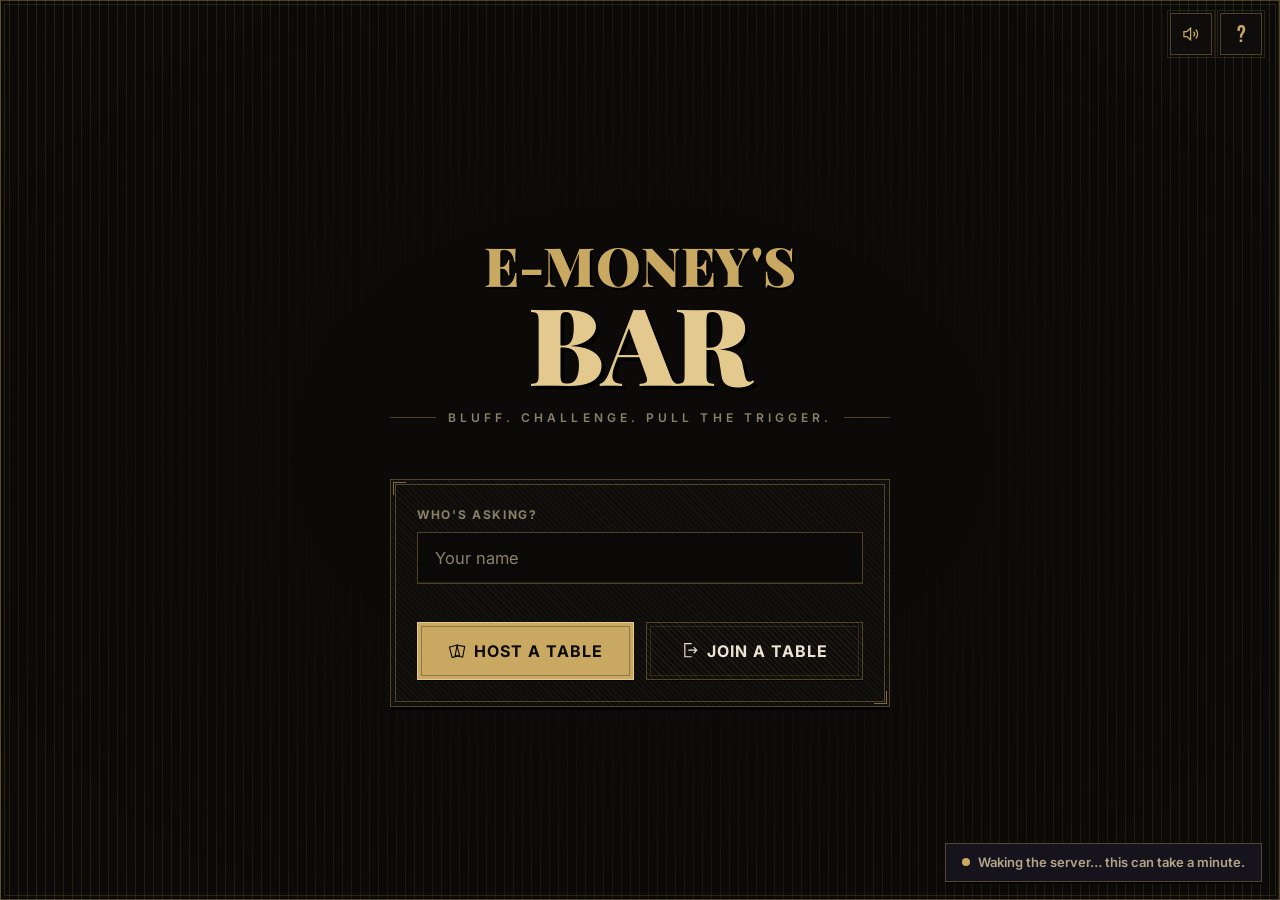
==== commit 751784da: "shoot animation" ====
--- a/index.html
+++ b/index.html
@@ -72,6 +72,72 @@
                 <stop offset="0%" stop-color="#0a0908" />
                 <stop offset="100%" stop-color="#0a0908" />
             </radialGradient>
+            <!--
+                The muzzle flash. In the SVG rather than CSS so it can be pinned
+                to the chamber under the index mark in viewBox coordinates: as an
+                HTML layer it had to be placed from JS every shot, which meant
+                trusting a containing block, an inline style and a screen-matrix
+                conversion all at once.
+            -->
+            <radialGradient id="grad-muzzle">
+                <stop offset="0%" stop-color="#ffffff" stop-opacity="1" />
+                <stop offset="26%" stop-color="#ffdd8a" stop-opacity=".95" />
+                <stop offset="55%" stop-color="#ff781e" stop-opacity=".5" />
+                <stop offset="100%" stop-color="#ff781e" stop-opacity="0" />
+            </radialGradient>
+            <!--
+                The overexposed core, blown out to white and held flat almost to
+                its edge. The bloom above falls off from its centre, which is
+                what made it read as a glow; a real flash is a clipped highlight
+                with a hard shoulder, so this one stays at full white until 62%
+                and then stops. It is on screen for two frames.
+            -->
+            <radialGradient id="grad-muzzle-core">
+                <stop offset="0%" stop-color="#ffffff" stop-opacity="1" />
+                <stop offset="62%" stop-color="#ffffff" stop-opacity=".96" />
+                <stop offset="82%" stop-color="#fff3cf" stop-opacity=".6" />
+                <stop offset="100%" stop-color="#ffe6a1" stop-opacity="0" />
+            </radialGradient>
+            <!--
+                The occluder: a flash big enough to hide the gun behind it. Any
+                effect you can still see through reads as weak, so for two frames
+                this covers the whole cylinder and the cross and the spent round
+                appear from behind it rather than in front of it.
+            -->
+            <radialGradient id="grad-muzzle-occlude">
+                <stop offset="0%" stop-color="#fffdf4" stop-opacity=".97" />
+                <stop offset="45%" stop-color="#ffe9b4" stop-opacity=".8" />
+                <stop offset="75%" stop-color="#ff9a2e" stop-opacity=".28" />
+                <stop offset="100%" stop-color="#ff781e" stop-opacity="0" />
+            </radialGradient>
+            <!-- the muzzle cone, fired at the viewer: hot at the mouth, gone by the tip -->
+            <linearGradient id="grad-muzzle-cone" x1="0" y1="1" x2="0" y2="0">
+                <stop offset="0%" stop-color="#ffffff" stop-opacity=".95" />
+                <stop offset="35%" stop-color="#ffd884" stop-opacity=".7" />
+                <stop offset="100%" stop-color="#ff781e" stop-opacity="0" />
+            </linearGradient>
+            <!--
+                Chromatic split for the 60ms peak. The red and cyan channels are
+                pulled a fraction of a unit apart and screened back over the
+                original, which reads as the camera failing to cope with the
+                light rather than as the gun glowing. Driven by the .is-punched
+                class in modals.css so it costs nothing when idle.
+            -->
+            <filter id="fx-chroma" x="-20%" y="-20%" width="140%" height="140%"
+                color-interpolation-filters="sRGB">
+                <feOffset in="SourceGraphic" dx="-2.2" dy="0" result="rShift" />
+                <feColorMatrix in="rShift" result="rOnly" type="matrix" values="1 0 0 0 0
+                           0 0 0 0 0
+                           0 0 0 0 0
+                           0 0 0 1 0" />
+                <feOffset in="SourceGraphic" dx="2.2" dy="0" result="cShift" />
+                <feColorMatrix in="cShift" result="cOnly" type="matrix" values="0 0 0 0 0
+                           0 1 0 0 0
+                           0 0 1 0 0
+                           0 0 0 1 0" />
+                <feBlend in="rOnly" in2="cOnly" mode="screen" result="split" />
+                <feBlend in="SourceGraphic" in2="split" mode="screen" />
+            </filter>
         </defs>
 
         <!-- Engraved line icons. Referenced with <use href="#i-name"> via .ico -->
@@ -130,6 +196,14 @@
     </div>
     <canvas id="fx-canvas" aria-hidden="true"></canvas>
     <div id="fx-flash" aria-hidden="true"></div>
+    <!--
+        The aftermath layer. #fx-flash screens a colour over the whole viewport,
+        which is right for the blow-out but wrong for the seconds after it: a
+        flat red wash over the middle of the screen hid the table. This one is a
+        vignette, dark at the edges and clear in the centre, so it can sit and
+        pulse without covering anything.
+    -->
+    <div id="fx-blood" aria-hidden="true"></div>
 
     <!-- ============ App ============ -->
     <div id="app">
--- a/styles/tokens.css
+++ b/styles/tokens.css
@@ -73,12 +73,18 @@
     --lime: #9aa668;
 
     /* ---- Player accents ----
-       Four inks a press could actually run. The old neon set fought the
-       gold badly: anything that bright reads as backlit next to hatching. */
+       Eight inks a press could actually run, one per seat. The old neon set
+       fought the gold badly: anything that bright reads as backlit next to
+       hatching. Mirrors PLAYER_COLORS in constants.js, which is what actually
+       gets written into --seat-color; keep the two in step. */
     --p1: #c9a961;
     --p2: #6f8f9e;
     --p3: #b0616d;
     --p4: #8a9c63;
+    --p5: #a98cb0;
+    --p6: #c08552;
+    --p7: #7fa3a0;
+    --p8: #b8a06a;
 
     /* ---- Table ---- */
     --felt: #0f1310;
--- a/styles/effects.css
+++ b/styles/effects.css
@@ -4,9 +4,8 @@
    ============================================================ */
 
 /*
- * The plate the whole interface is printed on. Flat stock, hatched at a
- * consistent angle. There is no lighting model here any more: an engraving is
- * lit by the room it is in, not from inside itself.
+ * The plate the whole interface is printed on. Flat stock: the ruling lives on
+ * the single layer below, not here.
  */
 #ambience {
     position: fixed;
@@ -17,58 +16,36 @@
 }
 
 /*
- * These three were blurred pools of lamplight. They are now hatch fields at
- * three different angles and densities: the same job (breaking up a flat
- * background, giving the eye somewhere to travel) done with linework.
+ * One layer, one design, covering the whole viewport exactly once.
  *
- * Each is a hard-stop repeating pattern, and the mask is what keeps them from
- * reading as wallpaper. No blur, so no compositing cost either: the old
- * blur(90px) on three full-viewport layers was the single most expensive thing
- * on the page.
- */
-.amb-glow {
-    position: absolute;
+ * It used to be three positioned patches at different angles, which overlapped
+ * each other in the corners and crossed into plaid where they met. A single
+ * inset-0 layer cannot overlap itself, so that whole class of problem is gone.
+ *
+ * The mask does the work the patches were trying to do: fully out in the
+ * middle, ramping up toward the edges, so the ruling frames the screen and
+ * leaves the table and panels sitting on clean stock. Ellipse rather than
+ * circle so the falloff tracks the viewport's aspect instead of running out
+ * early on the short axis.
+ */
+.amb-glow--key {
+    position: absolute;
+    inset: 0;
+    background-image: repeating-linear-gradient(90deg,
+            rgba(201, 169, 97, .17) 0 1px,
+            transparent 1px 9px);
+    -webkit-mask-image: radial-gradient(ellipse 75% 75% at 50% 50%,
+            transparent 30%, rgba(0, 0, 0, .5) 68%, #000 100%);
+    mask-image: radial-gradient(ellipse 75% 75% at 50% 50%,
+            transparent 30%, rgba(0, 0, 0, .5) 68%, #000 100%);
+    animation: plateBreathe 11s var(--ease-in-out) infinite;
     will-change: opacity;
 }
 
-.amb-glow--key {
-    top: 0;
-    left: 50%;
-    width: 92vw;
-    height: 62vh;
-    transform: translateX(-50%);
-    background-image: repeating-linear-gradient(90deg,
-            rgba(201, 169, 97, .05) 0 1px,
-            transparent 1px 9px);
-    -webkit-mask-image: radial-gradient(60% 100% at 50% 0%, #000 0%, transparent 78%);
-    mask-image: radial-gradient(60% 100% at 50% 0%, #000 0%, transparent 78%);
-    animation: plateBreathe 11s var(--ease-in-out) infinite;
-}
-
-.amb-glow--red {
-    bottom: 0;
-    left: 0;
-    width: 58vw;
-    height: 55vh;
-    background-image: repeating-linear-gradient(38deg,
-            rgba(142, 34, 48, .11) 0 1px,
-            transparent 1px 7px);
-    -webkit-mask-image: radial-gradient(80% 90% at 0% 100%, #000 0%, transparent 72%);
-    mask-image: radial-gradient(80% 90% at 0% 100%, #000 0%, transparent 72%);
-    animation: plateBreathe 15s var(--ease-in-out) infinite reverse;
-}
-
+/* the other two carried the competing designs; the plate only wants the one */
+.amb-glow--red,
 .amb-glow--cyan {
-    top: 22vh;
-    right: 0;
-    width: 48vw;
-    height: 52vh;
-    background-image: repeating-linear-gradient(-38deg,
-            rgba(111, 143, 158, .07) 0 1px,
-            transparent 1px 8px);
-    -webkit-mask-image: radial-gradient(80% 80% at 100% 40%, #000 0%, transparent 74%);
-    mask-image: radial-gradient(80% 80% at 100% 40%, #000 0%, transparent 74%);
-    animation: plateBreathe 19s var(--ease-in-out) infinite;
+    display: none;
 }
 
 /* the plate is still, but not dead still */
@@ -76,7 +53,7 @@
 
     0%,
     100% {
-        opacity: .7;
+        opacity: .85;
     }
 
     50% {
@@ -128,18 +105,27 @@
     pointer-events: none;
 }
 
+/*
+ * Flush to the viewport edge. Inset from it, the dead band outside the rule
+ * read as a black border framing the interface rather than as the edge of a
+ * plate, which is the opposite of the intent.
+ */
 #vignette::before {
     content: '';
     position: absolute;
-    inset: 10px;
-    border: 1px solid var(--rule-faint);
-}
-
+    inset: 0;
+    border: 1px solid var(--rule);
+}
+
+/* the faint inner rule of the doubled plate mark. Safe to have back now that
+   the outer one is flush to the edge: the gap sits between the two rules
+   rather than outside them, so it reads as a double rule and not as a border
+   around the whole interface. */
 #vignette::after {
     content: '';
     position: absolute;
-    inset: 14px;
-    border: 1px solid rgba(201, 169, 97, .07);
+    inset: 4px;
+    border: 1px solid var(--rule-faint);
 }
 
 /* ---------------- Particle canvas ---------------- */
@@ -165,42 +151,39 @@
     mix-blend-mode: screen;
 }
 
+/* ---------------- Blood vignette ---------------- */
+/*
+   The seconds after a lethal shot. Sits above the particle canvas but below the
+   impact flash, and is clear through the middle so the table stays readable
+   while the edges close in. Driven by fx.bloodVignette().
+*/
+
+#fx-blood {
+    position: fixed;
+    inset: 0;
+    z-index: 940;
+    opacity: 0;
+    pointer-events: none;
+    background:
+        radial-gradient(ellipse 78% 68% at 50% 50%,
+            transparent 34%,
+            rgba(88, 6, 18, .5) 72%,
+            rgba(52, 2, 10, .92) 100%);
+}
+
 /* ---------------- Screen shake ---------------- */
-/* JS sets --shake-amp and toggles .is-shaking on <html>. */
+/*
+   The offsets come from fx.shake(), one frame at a time, because a keyframe
+   plays the same wobble every shot. All this does is apply them: the class is
+   the on switch and the vars are the position.
+*/
 
 html.is-shaking #app,
 html.is-shaking #ambience {
-    animation: shake .42s var(--ease-out) both;
-}
-
-@keyframes shake {
-    0% {
-        transform: translate3d(0, 0, 0) rotate(0deg);
-    }
-
-    12% {
-        transform: translate3d(calc(var(--shake-amp) * -1), calc(var(--shake-amp) * .6), 0) rotate(-.4deg);
-    }
-
-    26% {
-        transform: translate3d(calc(var(--shake-amp) * .85), calc(var(--shake-amp) * -.7), 0) rotate(.35deg);
-    }
-
-    41% {
-        transform: translate3d(calc(var(--shake-amp) * -.6), calc(var(--shake-amp) * -.35), 0) rotate(-.25deg);
-    }
-
-    58% {
-        transform: translate3d(calc(var(--shake-amp) * .42), calc(var(--shake-amp) * .3), 0) rotate(.18deg);
-    }
-
-    75% {
-        transform: translate3d(calc(var(--shake-amp) * -.2), calc(var(--shake-amp) * .12), 0) rotate(-.08deg);
-    }
-
-    100% {
-        transform: translate3d(0, 0, 0) rotate(0deg);
-    }
+    transform:
+        translate3d(var(--shake-x, 0px), var(--shake-y, 0px), 0)
+        rotate(var(--shake-r, 0deg));
+    will-change: transform;
 }
 
 /* ---------------- Struck lettering ----------------
@@ -271,8 +254,13 @@
         animation: none;
     }
 
+    /*
+       fx.shake() already returns early under this preference, so the vars never
+       move. Zeroing the transform is belt and braces: nothing should be able to
+       leave the table sitting off-centre.
+    */
     html.is-shaking #app,
     html.is-shaking #ambience {
-        animation: none;
-    }
-}
+        transform: none;
+    }
+}
--- a/styles/lobby.css
+++ b/styles/lobby.css
@@ -37,11 +37,22 @@
 
 /* ---------------- Step 1: the door ---------------- */
 
+/*
+ * The sign needs air under it, but the panel must not drop to pay for it.
+ *
+ * The step centres this box, so widening the gap alone would push the sign up
+ * and the panel down by half the increase each. The margin-bottom cancels the
+ * panel's half: it makes the box taller than its contents, and centring that
+ * taller box lifts everything back up by the same amount. Net effect is the
+ * sign rises by the full gap increase and the panel does not move. Keep the
+ * two in step: margin-bottom should equal the gap increase over --sp-5.
+ */
 .menu {
     display: flex;
     flex-direction: column;
     align-items: center;
-    gap: var(--sp-5);
+    gap: var(--sp-7);
+    margin-bottom: var(--sp-5);
     width: 100%;
     max-width: 500px;
 }
@@ -314,7 +325,9 @@
     display: flex;
     align-items: center;
     gap: 9px;
-    width: 172px;
+    /* eight seats have to fit around the ellipse without touching; the pair
+       either side of the top slot is the tightest spacing on the ring */
+    width: 156px;
     padding: 7px 12px 7px 7px;
     transform: translate(-50%, -50%);
     border: 1px solid var(--line-strong);
--- a/styles/board.css
+++ b/styles/board.css
@@ -132,9 +132,17 @@
     }
 }
 
+/*
+ * Centred on the monogram tile, not on the pill. The avatar starts at the
+ * pill's 5px padding plus its own 5px margin, so the ring has to start at 5px
+ * for the drawn square to sit concentric with it. At 3px the square was 2px
+ * left of the tile: a visible gap down the left edge and an overlap on the
+ * right. If you change the pill's padding or the avatar's margin, re-derive
+ * this: left = avatarCentre - ringWidth / 2.
+ */
 .turn-pill__ring {
     position: absolute;
-    left: 3px;
+    left: 5px;
     top: 50%;
     width: 46px;
     height: 46px;
@@ -193,11 +201,31 @@
     min-height: 0;
 }
 
+/*
+ * #seats deliberately shares #table's exact box rather than filling the play
+ * area. SEAT_LAYOUTS is expressed in percentages of the table, so the ring of
+ * players hugs the felt at any size, the way the waiting-room preview does.
+ * Against the play area the side seats ended up out by the screen edges,
+ * because the table only occupies the middle third of it.
+ *
+ * The geometry below must stay identical to #table above. Nothing clips here,
+ * so seats can sit outside the box (x: -8, y: 104) and still show.
+ */
 #seats {
     position: absolute;
-    inset: 0;
+    left: 50%;
+    top: 56%;
+    height: min(60%, 46vw);
+    width: auto;
+    aspect-ratio: 1.5 / 1;
+    transform: translate(-50%, -50%);
     pointer-events: none;
     z-index: 20;
+    /* makes cqw units inside resolve against the table's width, so the plates
+       scale with the table rather than staying a fixed size on a shrinking
+       one. Size containment does not clip, so seats still show outside the
+       box. */
+    container-type: size;
 }
 
 /* ---------------- The table ---------------- */
--- a/styles/players.css
+++ b/styles/players.css
@@ -3,24 +3,66 @@
    ============================================================ */
 
 .seat {
+    /* how the plate hangs off its ring point. Every transform below goes
+       through this so the anchor stays consistent through the animations. */
+    --anchor-y: -50%;
+
     position: absolute;
     display: flex;
     flex-direction: column;
     align-items: center;
     gap: 7px;
-    width: 202px;
-    transform: translate(-50%, -50%);
+    /*
+     * Sized from the table, not from the viewport. A fixed width looks right
+     * on a big board and enormous on a small one, and once a plate is wide
+     * relative to the table the diagonal seats start clipping the suit
+     * medallion. cqw resolves against #seats, which is the table's box.
+     */
+    width: clamp(112px, 30cqw, 202px);
+    transform: translate(-50%, var(--anchor-y));
     pointer-events: auto;
     animation: seatIn .4s var(--ease-out) backwards;
     animation-delay: var(--seat-delay, 0ms);
     transition: opacity var(--t-slow), filter var(--t-slow);
 }
 
+/* the seat at the head of the table sits fully above its point, so it cannot
+   hang down onto the suit medallion however tall the plate or small the table */
+.seat--anchor-top {
+    --anchor-y: -100%;
+}
+
+/*
+ * A crowded ring needs narrower plates. Seven opponents at the full 202px
+ * would collide with each other along the top of the table, so the plates
+ * step down and the mini card fans drop away at the top end, where they are
+ * the first thing you stop being able to read anyway.
+ */
+#seats[data-count="5"] .seat,
+#seats[data-count="6"] .seat {
+    width: clamp(104px, 25cqw, 168px);
+}
+
+#seats[data-count="7"] .seat {
+    width: clamp(96px, 22cqw, 150px);
+}
+
+#seats[data-count="6"] .seat__avatar,
+#seats[data-count="7"] .seat__avatar {
+    width: 32px;
+    height: 32px;
+    font-size: 16px;
+}
+
+#seats[data-count="7"] .seat__cards {
+    display: none;
+}
+
 /* keeps the -50%/-50% centring intact while fading in */
 @keyframes seatIn {
     from {
         opacity: 0;
-        transform: translate(-50%, calc(-50% + 14px));
+        transform: translate(-50%, calc(var(--anchor-y) + 14px));
     }
 }
 
@@ -160,6 +202,7 @@
     background-color: var(--ink-700);
     border-color: var(--seat-color, var(--gold));
     box-shadow: var(--sh-2);
+    animation: plateSweep 2.4s var(--ease-in-out) infinite;
 }
 
 /*
@@ -167,26 +210,25 @@
  * was a soft gradient sweep; it is now a solid cut bar that slides, which is
  * both hard-edged and cheaper (transform instead of background-position).
  */
-.seat.is-turn .seat__plate::after {
-    content: '';
-    position: absolute;
-    left: 0;
-    bottom: -1px;
-    width: 40%;
-    height: 2px;
-    background: var(--seat-color, var(--gold));
-    animation: plateSweep 2.4s var(--ease-in-out) infinite;
-}
-
+/*
+ * The active plate is marked by its border alone, which is the only way to
+ * guarantee the same weight on all four sides.
+ *
+ * There used to be a bar travelling along the bottom edge to carry the motion.
+ * Whatever its height, it sat on one edge and not the other three, so the
+ * rectangle never read as evenly ruled. The pulse now runs on border-color, so
+ * the whole frame brightens together and the thickness never changes at all.
+ * Do not reintroduce an edge-specific pseudo-element here.
+ */
 @keyframes plateSweep {
 
     0%,
     100% {
-        transform: translateX(0);
+        border-color: color-mix(in srgb, var(--seat-color, var(--gold)) 55%, transparent);
     }
 
     50% {
-        transform: translateX(150%);
+        border-color: var(--seat-color, var(--gold));
     }
 }
 
@@ -221,7 +263,7 @@
 
     18% {
         filter: brightness(2.4) saturate(0);
-        transform: translate(-50%, -50%) scale(1.06);
+        transform: translate(-50%, var(--anchor-y)) scale(1.06);
     }
 
     100% {
--- a/styles/modals.css
+++ b/styles/modals.css
@@ -135,78 +135,162 @@
     padding: var(--sp-5) var(--sp-5) var(--sp-4);
 }
 
-/* the spin itself is driven by the Web Animations API in roulette.js */
+/* the indexing itself is driven by the Web Animations API in roulette.js */
 .revolver-cylinder {
     transform-origin: 100px 108px;
 }
 
-.revolver-hammer {
-    transform-origin: 100px 12px;
+/*
+ * The index mark stands in for the hammer: fixed at twelve o'clock while the
+ * cylinder turns under it. It dips just before the trigger, which is the only
+ * warning you get.
+ */
+.revolver-mark {
+    transform-origin: 100px 26px;
     transition: transform .12s var(--ease-out);
 }
 
-.revolver-hammer.is-cocked {
-    transform: rotate(-26deg);
-}
-
-.revolver-hammer.is-struck {
-    transform: rotate(6deg);
-}
-
+.revolver-mark.is-striking {
+    transform: translateY(6px) scaleY(1.12);
+}
+
+/*
+ * A round still in the cylinder, and the moment it is spent.
+ *
+ * No transition on either this or the strike below: the round goes and the
+ * cross lands on the same frame as the shot. Fading them took 300ms, which
+ * read as the mark arriving late, and while it ran the round and the cross
+ * were both half-visible on top of each other. A gunshot should be a cut.
+ */
+.revolver-round {
+    transform-box: fill-box;
+    transform-origin: center;
+}
+
+.revolver-round.is-spent {
+    opacity: 0;
+}
+
+/*
+ * The cross marking a fired chamber. Present on every chamber but only painted
+ * where one has gone off, so the chamber that fires during the sequence is
+ * struck out on the same frame the round leaves it.
+ */
+.revolver-strike {
+    opacity: 0;
+}
+
+.revolver-strike.is-shown {
+    opacity: 1;
+}
+
+/*
+ * Recoil. Two things were wrong with easing this out of a 16% keyframe: the
+ * whole move was vertical, and the ease meant the gun arrived at its extreme
+ * gently. A shot is an impulse, so the kick is on the first frame and everything
+ * after it is the gun coming back: 0% is already thrown, and the overshoot at
+ * 62% is the settle rather than a second hit.
+ *
+ * --recoil-x is re-rolled per shot in roulette.js. Without it the gun jumps the
+ * same direction every time, which is the same problem the old screen shake had.
+ */
 .revolver-stage.is-firing .revolver-svg {
-    animation: recoil .34s var(--ease-out);
+    animation: recoil .42s cubic-bezier(.22, .9, .3, 1) both;
 }
 
 @keyframes recoil {
     0% {
-        transform: translateY(0) scale(1);
-    }
-
-    16% {
-        transform: translateY(16px) scale(1.09);
+        transform:
+            translate(var(--recoil-x, -9px), 15px) scale(1.16)
+            rotate(calc(var(--recoil-x, -9px) * .28));
+    }
+
+    38% {
+        transform: translate(calc(var(--recoil-x, -9px) * -.18), -5px) scale(.975) rotate(0deg);
+    }
+
+    62% {
+        transform: translate(0, 2px) scale(1.012) rotate(0deg);
     }
 
     100% {
-        transform: translateY(0) scale(1);
-    }
-}
-
+        transform: translate(0, 0) scale(1) rotate(0deg);
+    }
+}
+
+/*
+ * The chromatic punch: on for about 130ms across the shot.
+ *
+ * Blowing out the brightness and pulling the channels apart says the camera
+ * could not cope with the light, which is a statement about the room. Making the
+ * gun brighter is a statement about the gun, and that is the difference between
+ * this and a glow. The filter itself is #fx-chroma in index.html.
+ */
+.revolver-stage.is-punched {
+    filter: url(#fx-chroma) brightness(1.5) contrast(1.2) saturate(1.12);
+}
+
+/*
+ * The muzzle flash is an SVG circle inside the revolver, pinned to the chamber
+ * under the index mark, so it goes off over the round that fired rather than the
+ * centre pin. Nothing here positions it: that is the point of moving it into the
+ * SVG, and the reason it cannot drift out of place again.
+ *
+ * transform-box: fill-box makes the scale grow from the circle's own centre. On
+ * an SVG element the default origin is the viewBox origin, so without it the
+ * flash would sling away from the top-left corner as it blooms.
+ */
 .revolver-flash {
-    position: absolute;
-    inset: 0;
-    display: grid;
-    place-items: center;
+    opacity: 0;
     pointer-events: none;
-    opacity: 0;
-}
-
-.revolver-flash.is-on {
-    animation: muzzle .3s var(--ease-out);
-}
-
-@keyframes muzzle {
-    0% {
-        opacity: 1;
-        transform: scale(.3);
-    }
-
-    100% {
-        opacity: 0;
-        transform: scale(2.4);
-    }
-}
+    transform-box: fill-box;
+    transform-origin: center;
+}
+
+/*
+ * The rest of the flash, in the order it is felt: the blown-out core, the spikes
+ * it throws, the shockwave leaving the muzzle, and the sheet of light that hides
+ * the gun while all of that happens.
+ *
+ * These all take transform-origin in viewBox coordinates rather than
+ * `transform-box: fill-box` like the bloom above, because two of them are not
+ * centred on the muzzle: the ray group's own box is whatever the spikes happen to
+ * span this shot, and the occluder is centred on the frame. Naming the muzzle
+ * point outright is the only version that stays correct when the geometry is
+ * re-rolled per shot.
+ */
+.revolver-core,
+.revolver-rays,
+.revolver-shock {
+    opacity: 0;
+    pointer-events: none;
+    transform-origin: 100px 62px;
+}
+
+/*
+ * The shockwave stays a hairline as it expands. Scaling a stroked circle scales
+ * its stroke too, so the ring got fatter as it grew and read as another bloom;
+ * non-scaling-stroke is what makes it read as a geometric edge travelling
+ * outwards, which is the one thing in the whole effect that is crisp.
+ */
+.revolver-shock {
+    vector-effect: non-scaling-stroke;
+}
+
+.revolver-occlude {
+    opacity: 0;
+    pointer-events: none;
+    transform-origin: 100px 100px;
+}
+
+/* the bloom itself is fireMuzzleFlash() in roulette.js: a CSS animation here
+   would be clamped to 0.01ms by the reduced-motion block in effects.css */
 
 /*
  * The single deliberate exception to the no-glow rule in tokens.css. A muzzle
  * flash is an actual light source, and it is on screen for 300ms; drawing it
  * as linework would read as a mistake rather than as a choice.
  */
-.revolver-flash__core {
-    width: 150px;
-    height: 150px;
-    border-radius: 50%;
-    background: radial-gradient(circle, #fff 0%, #ffdd8a 28%, rgba(255, 120, 30, .55) 55%, transparent 72%);
-}
 
 .roulette-result {
     min-height: 36px;
--- a/styles/responsive.css
+++ b/styles/responsive.css
@@ -18,10 +18,6 @@
         --dock-h: 238px;
         --log-w: 348px;
     }
-
-    .seat {
-        width: 190px;
-    }
 }
 
 @media (max-width: 1180px) {
@@ -33,11 +29,12 @@
         --dock-h: 222px;
         --log-w: 324px;
     }
-
-    .seat {
-        width: 178px;
-    }
-}
+}
+
+/* Seat plate width is intentionally absent from the width breakpoints: it is
+   sized from the table itself with cqw in players.css, so it already tracks
+   every viewport change. A fixed px width here would out-specify that and
+   leave oversized plates on a shrunken table. */
 
 /* ---------------- Short viewports ---------------- */
 
@@ -73,6 +70,20 @@
     .btn--action {
         height: 56px;
         min-width: 168px;
+    }
+
+    /*
+     * Plate *width* needs no help here: it scales with the table via cqw in
+     * players.css. Height does, though. A plate is ~112px tall because of the
+     * mini fan, that height is fixed, and the gap between the side and
+     * upper-side slots is only 38% of the table's height, so on a short window
+     * the two collide. Dropping the fans takes a plate to ~50px, which is what
+     * actually buys the clearance. Three opponents or fewer keep theirs.
+     */
+    #seats[data-count="4"] .seat__cards,
+    #seats[data-count="5"] .seat__cards,
+    #seats[data-count="6"] .seat__cards {
+        display: none;
     }
 }
 
@@ -215,10 +226,6 @@
         left: auto;
     }
 
-    .seat {
-        width: 162px;
-    }
-
     .seat__name {
         font-size: 13px;
     }
@@ -326,8 +333,11 @@
         padding-right: 16px;
     }
 
+    /* the avatar shrinks here too, so the ring's offset has to be re-derived:
+       left = avatarCentre - ringWidth / 2 = (10 + 30 / 2) - 38 / 2 */
     .turn-pill__ring {
         width: 38px;
+        left: 6px;
     }
 
     .turn-pill__avatar {
@@ -343,8 +353,18 @@
         text-overflow: ellipsis;
     }
 
+    /* the ring becomes a row across the top, so undo the table-shaped box that
+       board.css gives #seats on larger screens */
     #seats {
         inset: 0 0 auto 0;
+        width: auto;
+        height: auto;
+        aspect-ratio: auto;
+        transform: none;
+        /* must go too: size containment sizes the box as if it were empty, so
+           with auto width it collapses to 0 and justify-content has nothing to
+           centre the row within. Nothing here needs cqw anyway. */
+        container-type: normal;
         display: flex;
         align-items: flex-start;
         justify-content: center;
@@ -360,6 +380,45 @@
         min-width: 0;
         max-width: 148px;
         gap: 3px;
+    }
+
+    /*
+     * Five or more opponents will not fit across a phone as name plates: at
+     * seven they came out 47px wide and the name was squeezed to nothing, so
+     * the row was unreadable while still taking the full height. Past four,
+     * drop to monogram tiles. The initials and the seat colour still identify
+     * everyone, and the turn pill names whoever is actually up.
+     */
+    #seats[data-count="5"] .seat__meta,
+    #seats[data-count="6"] .seat__meta,
+    #seats[data-count="7"] .seat__meta {
+        display: none;
+    }
+
+    /* width must be reset explicitly: the desktop #seats[data-count] rules in
+       players.css set a fixed px width at the same specificity as this, and
+       would otherwise keep it here and push the row off the screen */
+    #seats[data-count="5"] .seat,
+    #seats[data-count="6"] .seat,
+    #seats[data-count="7"] .seat {
+        width: auto;
+        flex: 0 0 auto;
+        max-width: none;
+    }
+
+    #seats[data-count="6"] .seat__avatar,
+    #seats[data-count="7"] .seat__avatar {
+        width: 28px;
+        height: 28px;
+        font-size: 15px;
+    }
+
+    #seats[data-count="5"] .seat__plate,
+    #seats[data-count="6"] .seat__plate,
+    #seats[data-count="7"] .seat__plate {
+        width: auto;
+        padding: 4px;
+        gap: 0;
     }
 
     .seat.is-dying {
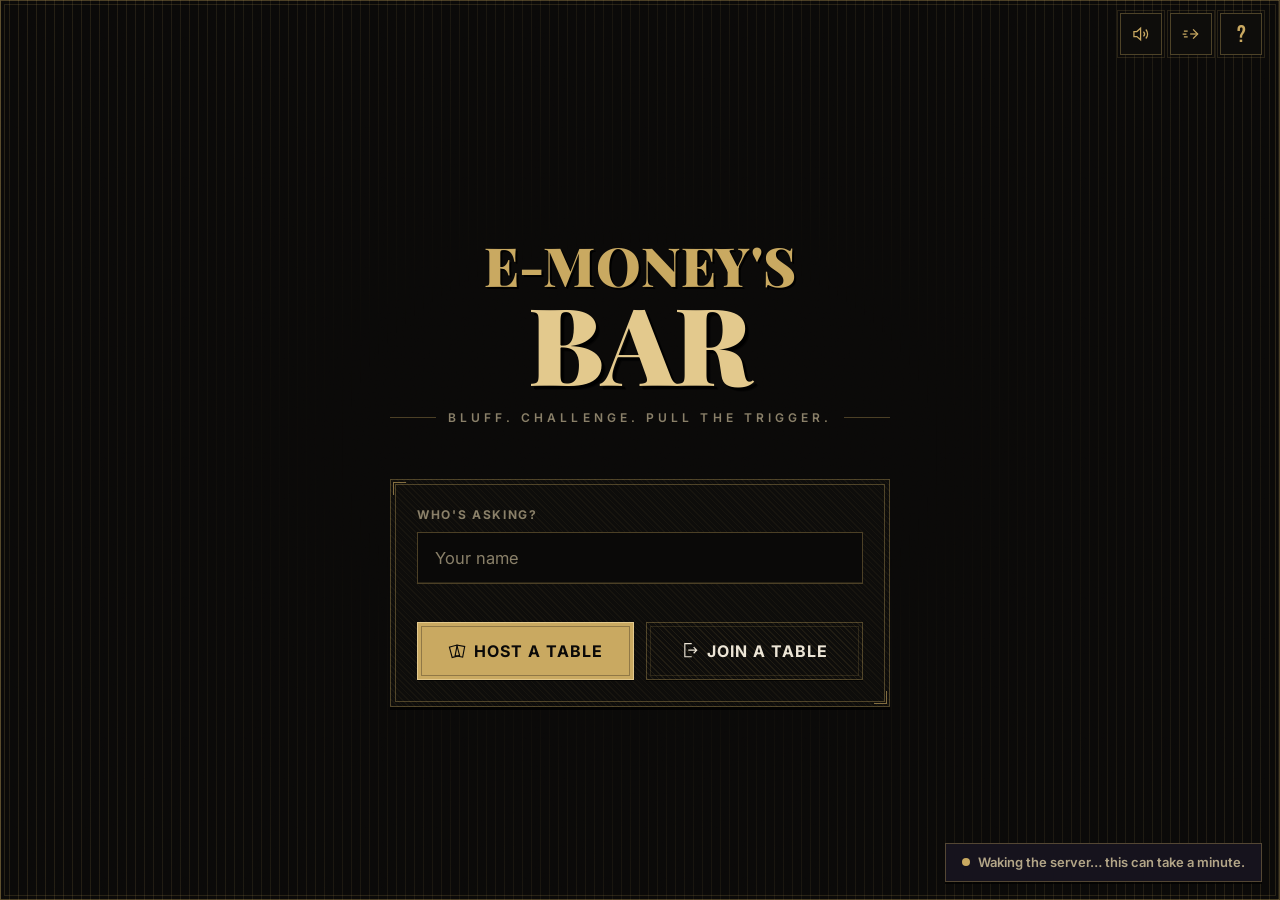
==== commit b47e662c: "add motion toggle" ====
--- a/index.html
+++ b/index.html
@@ -166,6 +166,17 @@
             <path d="M3.5 9h3.5L11.5 5v14L7 15H3.5z" />
             <path d="M15.5 9.5 21 15M21 9.5 15.5 15" />
         </symbol>
+        <!-- motion on: a mark thrown clear of its own trailing lines -->
+        <symbol id="i-motion-on" viewBox="0 0 24 24">
+            <path d="M14.5 6.5 20 12l-5.5 5.5" />
+            <path d="M11 12h9" />
+            <path d="M3.5 8.5H8M2 12h4.5M3.5 15.5H8" />
+        </symbol>
+        <symbol id="i-motion-off" viewBox="0 0 24 24">
+            <path d="M14.5 6.5 20 12l-5.5 5.5" />
+            <path d="M11 12h9" />
+            <path d="M3 9 8 15M8 9 3 15" />
+        </symbol>
         <symbol id="i-log" viewBox="0 0 24 24">
             <path d="M4 6.5h16M4 12h16M4 17.5h10" />
         </symbol>
@@ -233,6 +244,10 @@
             <div class="topbar__side topbar__side--right">
                 <button id="soundToggleBtn" class="icon-btn" title="Sound on/off" aria-label="Toggle sound">
                     <svg class="ico" aria-hidden="true"><use id="soundIconUse" href="#i-sound-on" /></svg>
+                </button>
+                <button id="motionToggleBtn" class="icon-btn" title="Motion on/off" aria-label="Toggle motion"
+                    aria-pressed="false">
+                    <svg class="ico" aria-hidden="true"><use id="motionIconUse" href="#i-motion-on" /></svg>
                 </button>
                 <button id="rulesBtnGame" class="icon-btn icon-btn--glyph" title="How to play"
                     aria-label="How to play">?</button>
--- a/styles/effects.css
+++ b/styles/effects.css
@@ -240,17 +240,29 @@
 
 /* ---------------- Reduced motion ---------------- */
 
+/*
+ * Two ways in, and the order matters.
+ *
+ * The media query is the default and runs before any script has: someone whose
+ * machine asks for less motion gets it from the first frame. `motion.js` writes
+ * data-motion only when the player has overridden that from the topbar, so the
+ * :not() is what lets an explicit "full" out of the clamp, and the second block
+ * is what lets an explicit "reduced" in on a machine that never asked.
+ *
+ * Under `auto` the attribute is absent and the media query governs alone, which
+ * is why there is no flash of motion while the module loads.
+ */
 @media (prefers-reduced-motion: reduce) {
 
-    *,
-    *::before,
-    *::after {
+    :root:not([data-motion="full"]) *,
+    :root:not([data-motion="full"]) *::before,
+    :root:not([data-motion="full"]) *::after {
         animation-duration: .01ms !important;
         animation-iteration-count: 1 !important;
         transition-duration: .01ms !important;
     }
 
-    #grain {
+    :root:not([data-motion="full"]) #grain {
         animation: none;
     }
 
@@ -259,8 +271,25 @@
        move. Zeroing the transform is belt and braces: nothing should be able to
        leave the table sitting off-centre.
     */
-    html.is-shaking #app,
-    html.is-shaking #ambience {
+    html.is-shaking:not([data-motion="full"]) #app,
+    html.is-shaking:not([data-motion="full"]) #ambience {
         transform: none;
     }
 }
+
+:root[data-motion="reduced"] *,
+:root[data-motion="reduced"] *::before,
+:root[data-motion="reduced"] *::after {
+    animation-duration: .01ms !important;
+    animation-iteration-count: 1 !important;
+    transition-duration: .01ms !important;
+}
+
+:root[data-motion="reduced"] #grain {
+    animation: none;
+}
+
+html.is-shaking[data-motion="reduced"] #app,
+html.is-shaking[data-motion="reduced"] #ambience {
+    transform: none;
+}
--- a/styles/players.css
+++ b/styles/players.css
@@ -296,6 +296,37 @@
     background-color: var(--ink-700);
 }
 
+/*
+ * Your own plate is dimmed rather than gutted. The seats can drop to .32 and
+ * grey out because they are only a tally of who is left; this one still has to
+ * be read, so it keeps its contrast and takes the oxblood edge instead.
+ */
+.self-plate.is-out {
+    border-color: var(--oxblood-hot);
+    filter: grayscale(1);
+    opacity: .66;
+}
+
+.self-plate.is-dying {
+    animation: selfPlateDie .8s var(--ease-out) both;
+}
+
+@keyframes selfPlateDie {
+    0% {
+        filter: brightness(1);
+    }
+
+    18% {
+        filter: brightness(2.4) saturate(0);
+        transform: translateY(-3px) scale(1.04);
+    }
+
+    100% {
+        filter: grayscale(1) brightness(.7);
+        opacity: .66;
+    }
+}
+
 .self-plate .seat__avatar {
     width: 42px;
     height: 42px;
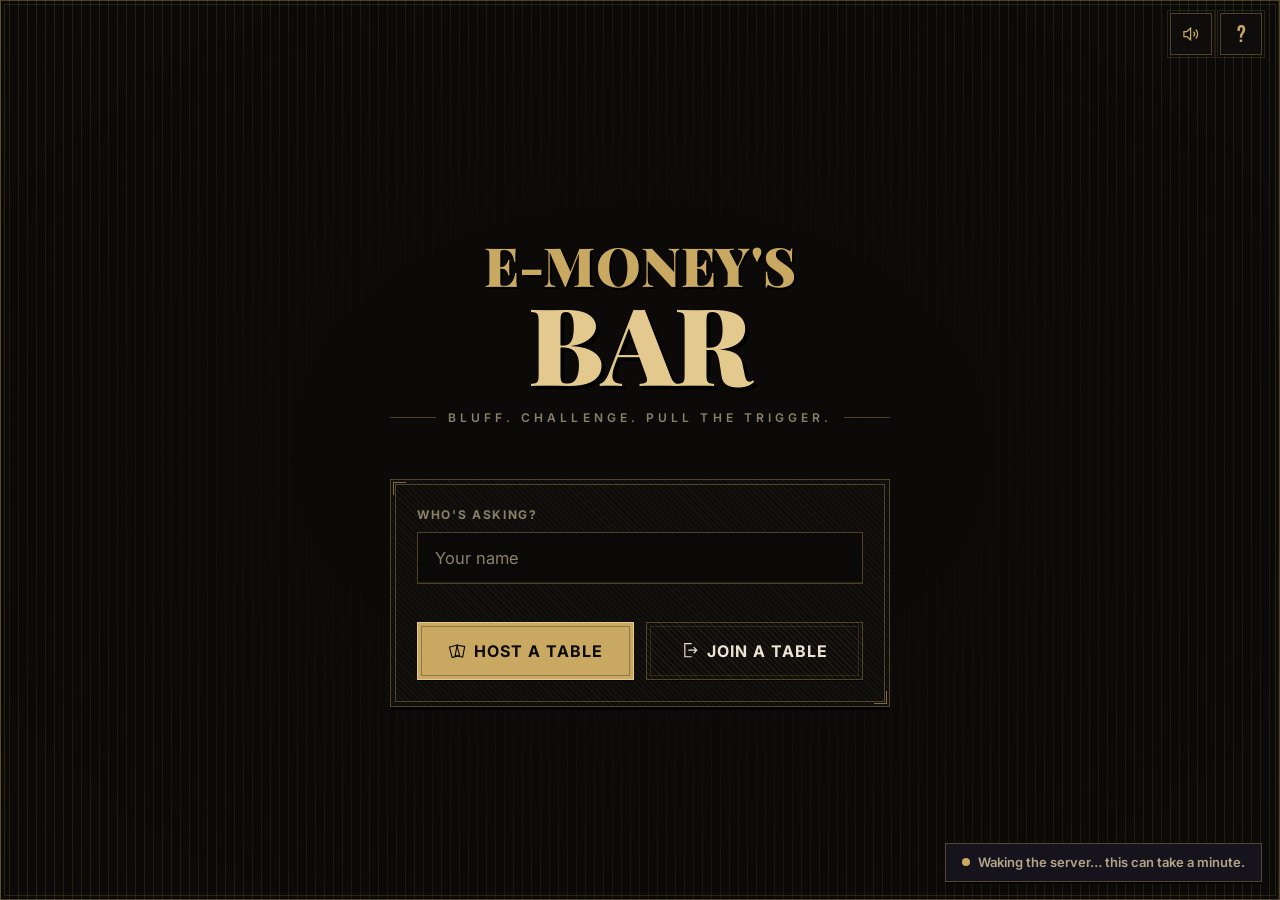
==== commit 53b4c2a0: "add reactions" ====
--- a/index.html
+++ b/index.html
@@ -10,6 +10,35 @@
 
     <link rel="preconnect" href="https://fonts.googleapis.com">
     <link rel="preconnect" href="https://fonts.gstatic.com" crossorigin>
+    <link rel="preconnect" href="https://quicklash-server.onrender.com">
+
+    <!--
+        Knock before anything else does.
+
+        The relay is a free Render instance that sleeps, and waking it is the
+        single longest thing that happens on a first visit. Left to itself the
+        wake-up does not start until the socket.io bundle below has downloaded
+        and the whole module graph has been fetched and evaluated, all of which
+        is dead time the server could have spent getting up. This is a bare
+        request whose response nobody reads: it exists to start the clock
+        earlier.
+
+        It knocks on the socket.io handshake endpoint rather than on `/`,
+        because the relay serves nothing at the root and a 404 logged before
+        the page has drawn a pixel is the wrong first impression for anyone who
+        opens the console. The handshake leaves a session nobody claims, which
+        socket.io reaps on its own timeout a few seconds later.
+
+        The URL is duplicated from SERVER_URL in src/constants.js, which is
+        still the source of truth: nothing here can import, and importing is
+        what this is avoiding. If you move the server, move it in both places.
+    -->
+    <script>
+        try {
+            fetch('https://quicklash-server.onrender.com/socket.io/?EIO=4&transport=polling',
+                { mode: 'no-cors', cache: 'no-store' });
+        } catch (e) { /* the socket will wake it the slow way */ }
+    </script>
     <link href="https://fonts.googleapis.com/css2?family=Bebas+Neue&family=Inter:wght@400;500;600;700;800&family=JetBrains+Mono:wght@700&family=Playfair+Display:ital,wght@0,700;0,900;1,700&display=swap"
         rel="stylesheet">
 
@@ -20,6 +49,7 @@
     <link rel="stylesheet" href="styles/board.css">
     <link rel="stylesheet" href="styles/cards.css">
     <link rel="stylesheet" href="styles/players.css">
+    <link rel="stylesheet" href="styles/reactions.css">
     <link rel="stylesheet" href="styles/modals.css">
     <link rel="stylesheet" href="styles/responsive.css">
 
@@ -99,10 +129,13 @@
                 <stop offset="100%" stop-color="#ffe6a1" stop-opacity="0" />
             </radialGradient>
             <!--
-                The occluder: a flash big enough to hide the gun behind it. Any
-                effect you can still see through reads as weak, so for two frames
-                this covers the whole cylinder and the cross and the spent round
-                appear from behind it rather than in front of it.
+                The occluder: a flash opaque enough to hide the chamber behind
+                it. Any effect you can still see through reads as weak, so for
+                two frames this covers the chamber that fired and the cross and
+                the spent round appear from behind it rather than in front of
+                it. Sized onto the muzzle in roulette.js, not over the frame:
+                whiting out all six chambers made one round going off look like
+                the whole gun lighting up.
             -->
             <radialGradient id="grad-muzzle-occlude">
                 <stop offset="0%" stop-color="#fffdf4" stop-opacity=".97" />
@@ -166,17 +199,6 @@
             <path d="M3.5 9h3.5L11.5 5v14L7 15H3.5z" />
             <path d="M15.5 9.5 21 15M21 9.5 15.5 15" />
         </symbol>
-        <!-- motion on: a mark thrown clear of its own trailing lines -->
-        <symbol id="i-motion-on" viewBox="0 0 24 24">
-            <path d="M14.5 6.5 20 12l-5.5 5.5" />
-            <path d="M11 12h9" />
-            <path d="M3.5 8.5H8M2 12h4.5M3.5 15.5H8" />
-        </symbol>
-        <symbol id="i-motion-off" viewBox="0 0 24 24">
-            <path d="M14.5 6.5 20 12l-5.5 5.5" />
-            <path d="M11 12h9" />
-            <path d="M3 9 8 15M8 9 3 15" />
-        </symbol>
         <symbol id="i-log" viewBox="0 0 24 24">
             <path d="M4 6.5h16M4 12h16M4 17.5h10" />
         </symbol>
@@ -194,6 +216,60 @@
             <path d="M70 3 79 16 70 29 61 16z" />
             <path d="M70 8.5 74.5 16 70 23.5 65.5 16z" />
             <path d="M52 16 58 10.5V21.5zM88 16 82 10.5V21.5z" />
+        </symbol>
+
+        <!--
+            Reactions. The counter bell opens the tray; the six marks below are
+            what you can say with it. Every one is a thing that would be on a
+            table or a face rather than a pictogram of a feeling, which is what
+            keeps them on the same plate as everything else.
+        -->
+        <symbol id="i-react" viewBox="0 0 24 24">
+            <path d="M3 18.5h18" />
+            <path d="M5.5 18.5v-1.4c0-3.6 2.9-6.5 6.5-6.5s6.5 2.9 6.5 6.5v1.4" />
+            <path d="M12 10.6V8.2" />
+            <circle cx="12" cy="6.6" r="1.5" />
+        </symbol>
+        <symbol id="i-rx-cheers" viewBox="0 0 24 24">
+            <g transform="rotate(17 6.5 17)">
+                <path d="M3 6.6h7l-.9 10.4H3.9z" />
+                <path d="M3.4 10.6h6.2" />
+            </g>
+            <g transform="rotate(-17 17.5 17)">
+                <path d="M14 6.6h7l-.9 10.4h-5.2z" />
+                <path d="M14.4 10.6h6.2" />
+            </g>
+            <path d="M12 2.4v2.6M9.4 3.5l1.2 1.8M14.6 3.5l-1.2 1.8" />
+        </symbol>
+        <!-- watch: the iris sits off to one side, so it reads as a look rather than a stare -->
+        <symbol id="i-rx-watch" viewBox="0 0 24 24">
+            <path d="M1.8 12.4c3-4.1 6.4-6.2 10.2-6.2s7.2 2.1 10.2 6.2" />
+            <path d="M22.2 12.4c-3 3.6-6.4 5.4-10.2 5.4S4.8 16 1.8 12.4" />
+            <circle cx="9.7" cy="12.3" r="3" />
+            <circle cx="9.7" cy="12.3" r="1" />
+        </symbol>
+        <symbol id="i-rx-mask" viewBox="0 0 24 24">
+            <path d="M2.4 7.6h19.2v3.6c0 3.2-2.5 5.8-5.6 5.8-1.8 0-3.4-.9-4.4-2.2-1 1.3-2.6 2.2-4.4 2.2-3.1 0-5.6-2.6-5.6-5.8z" />
+            <path d="M6 10.8h3.6M14.4 10.8H18" />
+        </symbol>
+        <symbol id="i-rx-skull" viewBox="0 0 24 24">
+            <path d="M12 2.8c-4.6 0-8 3.2-8 7.4 0 2.5 1.1 4.3 2.6 5.4h10.8c1.5-1.1 2.6-2.9 2.6-5.4 0-4.2-3.4-7.4-8-7.4z" />
+            <circle cx="9" cy="10.1" r="1.9" />
+            <circle cx="15" cy="10.1" r="1.9" />
+            <path d="M12 12.6 10.9 14.7h2.2z" />
+            <path d="M6.6 15.6h10.8v5.6H6.6z" />
+            <path d="M9.3 15.6v5.6M12 15.6v5.6M14.7 15.6v5.6" />
+        </symbol>
+        <symbol id="i-rx-hat" viewBox="0 0 24 24">
+            <path d="M6.6 12.4V7.9c0-1.9 1.5-3.4 3.4-3.4h4c1.9 0 3.4 1.5 3.4 3.4v4.5" />
+            <path d="M6.6 9.6h10.8" />
+            <path d="M2 12.4h20c0 2.2-4.5 4-10 4s-10-1.8-10-4z" />
+        </symbol>
+        <symbol id="i-rx-hourglass" viewBox="0 0 24 24">
+            <path d="M5.5 2.8h13M5.5 21.2h13" />
+            <path d="M7 2.8v3.6L12 12l5-5.6V2.8" />
+            <path d="M7 21.2v-3.6L12 12l5 5.6v3.6" />
+            <path d="M12 12v5.2" />
         </symbol>
     </svg>
 
@@ -225,7 +301,6 @@
                 <button id="backBtn" class="icon-btn" title="Back" aria-label="Back" hidden>
                     <svg class="ico" aria-hidden="true"><use href="#i-exit" /></svg>
                 </button>
-                <span id="hudRoomCode" class="hud-chip hud-chip--mono" hidden></span>
             </div>
 
             <div class="topbar__center">
@@ -242,12 +317,20 @@
             </div>
 
             <div class="topbar__side topbar__side--right">
+                <!--
+                    The bell and its tray. Wrapped because the tray hangs off
+                    the button rather than off the strip: #topbar has no height
+                    of its own to hang anything from.
+                -->
+                <div class="rx-wrap" id="reactionWrap" hidden>
+                    <button id="reactionBtn" class="icon-btn" title="React" aria-label="React"
+                        aria-haspopup="true" aria-expanded="false">
+                        <svg class="ico" aria-hidden="true"><use href="#i-react" /></svg>
+                    </button>
+                    <div id="reaction-tray" class="rx-tray" role="menu" aria-label="Reactions" hidden></div>
+                </div>
                 <button id="soundToggleBtn" class="icon-btn" title="Sound on/off" aria-label="Toggle sound">
                     <svg class="ico" aria-hidden="true"><use id="soundIconUse" href="#i-sound-on" /></svg>
-                </button>
-                <button id="motionToggleBtn" class="icon-btn" title="Motion on/off" aria-label="Toggle motion"
-                    aria-pressed="false">
-                    <svg class="ico" aria-hidden="true"><use id="motionIconUse" href="#i-motion-on" /></svg>
                 </button>
                 <button id="rulesBtnGame" class="icon-btn icon-btn--glyph" title="How to play"
                     aria-label="How to play">?</button>
@@ -423,6 +506,13 @@
         <span class="turn-announce__text">Your turn</span>
     </div>
 
+    <!--
+        Where reactions land. Fixed and outside #app so a mark can be pinned to
+        a seat's screen position without caring what that seat is nested in or
+        whether the thing above it clips.
+    -->
+    <div id="reaction-layer" aria-hidden="true"></div>
+
     <!-- ---------- Modals ---------- -->
     <div id="modal-roulette" class="modal modal--roulette">
         <div class="modal__backdrop"></div>
@@ -449,6 +539,37 @@
             </svg>
             <h2 id="gameOverTitle" class="modal__title">Game over</h2>
             <p id="gameOverMessage" class="modal__sub"></p>
+
+            <!--
+                What the night came to. Rendered from the counters the host
+                puts on the GAME_OVER payload; hidden outright when there is
+                nothing worth printing, so a game that ended in one round
+                doesn't get a page of zeroes.
+            -->
+            <div id="game-ledger" class="ledger" hidden>
+                <div class="ledger__head">
+                    <span class="ledger__title">The ledger</span>
+                    <span id="ledgerRounds" class="ledger__rounds"></span>
+                </div>
+
+                <div id="ledgerHonours" class="ledger__honours"></div>
+
+                <div class="ledger__figures">
+                    <table class="ledger__table">
+                        <thead>
+                            <tr>
+                                <th class="ledger__num" scope="col">#</th>
+                                <th scope="col">Player</th>
+                                <th class="ledger__num ledger__col-wide" scope="col">Plays</th>
+                                <th class="ledger__num" scope="col">Lies</th>
+                                <th class="ledger__num" scope="col">Calls</th>
+                                <th class="ledger__num" scope="col">Pulls</th>
+                            </tr>
+                        </thead>
+                        <tbody id="ledgerRows"></tbody>
+                    </table>
+                </div>
+            </div>
 
             <div id="rematch-status" class="rematch" hidden>
                 <span class="rematch__label">Rematch</span>
--- a/styles/effects.css
+++ b/styles/effects.css
@@ -129,11 +129,20 @@
 }
 
 /* ---------------- Particle canvas ---------------- */
+/*
+   Above .modal (1000), below the server pill (1100) and the toasts (1200).
+   Everything this canvas draws is thrown by something happening inside a
+   dialog: the muzzle flash comes off the revolver on the roulette stage, the
+   confetti off the game-over box. At 900 all of it painted under the dialog and
+   its near-opaque backdrop, so the shot had no particles at all and the smoke
+   only became visible when Continue took the modal away, seconds late and
+   already fading. This canvas is the top of the effects stack, not the bottom.
+*/
 
 #fx-canvas {
     position: fixed;
     inset: 0;
-    z-index: 900;
+    z-index: 1010;
     width: 100%;
     height: 100%;
     pointer-events: none;
@@ -144,7 +153,7 @@
 #fx-flash {
     position: fixed;
     inset: 0;
-    z-index: 950;
+    z-index: 1030;
     opacity: 0;
     pointer-events: none;
     background: #fff;
@@ -156,12 +165,16 @@
    The seconds after a lethal shot. Sits above the particle canvas but below the
    impact flash, and is clear through the middle so the table stays readable
    while the edges close in. Driven by fx.bloodVignette().
+
+   Above the modal for the same reason the canvas is: it plays out while the
+   roulette dialog is still up, and a vignette underneath a backdrop that is
+   already 90% black is a vignette nobody sees.
 */
 
 #fx-blood {
     position: fixed;
     inset: 0;
-    z-index: 940;
+    z-index: 1020;
     opacity: 0;
     pointer-events: none;
     background:
@@ -237,59 +250,3 @@
         transform: scale(1);
     }
 }
-
-/* ---------------- Reduced motion ---------------- */
-
-/*
- * Two ways in, and the order matters.
- *
- * The media query is the default and runs before any script has: someone whose
- * machine asks for less motion gets it from the first frame. `motion.js` writes
- * data-motion only when the player has overridden that from the topbar, so the
- * :not() is what lets an explicit "full" out of the clamp, and the second block
- * is what lets an explicit "reduced" in on a machine that never asked.
- *
- * Under `auto` the attribute is absent and the media query governs alone, which
- * is why there is no flash of motion while the module loads.
- */
-@media (prefers-reduced-motion: reduce) {
-
-    :root:not([data-motion="full"]) *,
-    :root:not([data-motion="full"]) *::before,
-    :root:not([data-motion="full"]) *::after {
-        animation-duration: .01ms !important;
-        animation-iteration-count: 1 !important;
-        transition-duration: .01ms !important;
-    }
-
-    :root:not([data-motion="full"]) #grain {
-        animation: none;
-    }
-
-    /*
-       fx.shake() already returns early under this preference, so the vars never
-       move. Zeroing the transform is belt and braces: nothing should be able to
-       leave the table sitting off-centre.
-    */
-    html.is-shaking:not([data-motion="full"]) #app,
-    html.is-shaking:not([data-motion="full"]) #ambience {
-        transform: none;
-    }
-}
-
-:root[data-motion="reduced"] *,
-:root[data-motion="reduced"] *::before,
-:root[data-motion="reduced"] *::after {
-    animation-duration: .01ms !important;
-    animation-iteration-count: 1 !important;
-    transition-duration: .01ms !important;
-}
-
-:root[data-motion="reduced"] #grain {
-    animation: none;
-}
-
-html.is-shaking[data-motion="reduced"] #app,
-html.is-shaking[data-motion="reduced"] #ambience {
-    transform: none;
-}
--- a/styles/board.css
+++ b/styles/board.css
@@ -72,26 +72,6 @@
 
 .topbar__center {
     flex: 0 0 auto;
-}
-
-.hud-chip {
-    display: inline-flex;
-    align-items: center;
-    height: 34px;
-    padding: 0 13px;
-    font-size: 13px;
-    font-weight: 700;
-    color: var(--text-dim);
-    background: var(--ink-850);
-    border: 1px solid var(--rule);
-    border-radius: var(--r-sm);
-}
-
-.hud-chip--mono {
-    font-family: var(--font-engraved);
-    font-weight: 700;
-    letter-spacing: .16em;
-    color: var(--gold);
 }
 
 /* ---------------- Turn pill ---------------- */
--- a/styles/reactions.css
+++ b/styles/reactions.css
@@ -0,0 +1,195 @@
+/* ============================================================
+   reactions.css: the bell, its tray, and the marks it throws.
+
+   Two halves that never meet in the DOM. The tray is chrome and
+   lives in the floating controls; the marks are struck onto a
+   fixed layer outside #app so they can be pinned to a seat's
+   screen position without inheriting anything that clips.
+   ============================================================ */
+
+/* ---------------- The bell ---------------- */
+
+.rx-wrap {
+    position: relative;
+    /* the strip itself is pointer-events: none, so this has to claim its own */
+    pointer-events: auto;
+}
+
+.rx-wrap[hidden] {
+    display: none;
+}
+
+#reactionBtn.is-open {
+    color: var(--gold-hot);
+    background: var(--ink-700);
+    border-color: var(--rule-strong);
+    outline-color: var(--rule);
+}
+
+/*
+ * Spent. Inked out rather than faded, because a dimmed control on this plate
+ * reads as broken: the bell is still there, it just has nothing left to give
+ * for another second and a bit.
+ */
+.rx-wrap.is-spent #reactionBtn {
+    color: var(--text-faint);
+    border-color: var(--rule-faint);
+    outline-color: transparent;
+    cursor: default;
+}
+
+.rx-wrap.is-spent .rx-tray {
+    pointer-events: none;
+}
+
+.rx-wrap.is-spent .rx-btn {
+    color: var(--text-faint);
+    border-color: var(--rule-faint);
+}
+
+/* ---------------- The tray ---------------- */
+
+.rx-tray {
+    position: absolute;
+    top: calc(100% + 10px);
+    right: 0;
+    z-index: 70;
+    display: grid;
+    grid-template-columns: repeat(2, minmax(0, 1fr));
+    gap: var(--sp-2);
+    width: max-content;
+    padding: var(--sp-3);
+    background-color: var(--ink-850);
+    background-image: var(--hatch-fine);
+    border: 1px solid var(--rule);
+    box-shadow: var(--sh-3);
+}
+
+/* the inset second rule, struck inside: the tray is a small panel */
+.rx-tray::after {
+    content: '';
+    position: absolute;
+    inset: var(--frame-inset);
+    border: 1px solid var(--rule-faint);
+    pointer-events: none;
+}
+
+.rx-tray[hidden] {
+    display: none;
+}
+
+.rx-btn {
+    display: flex;
+    align-items: center;
+    gap: var(--sp-2);
+    padding: 8px 10px;
+    font-family: var(--font-ui);
+    font-size: 12.5px;
+    font-weight: 600;
+    text-align: left;
+    white-space: nowrap;
+    color: var(--text);
+    background: transparent;
+    border: 1px solid var(--rule-faint);
+    border-radius: var(--r-sm);
+    cursor: pointer;
+    transition: color var(--t-fast), background var(--t-fast), border-color var(--t-fast);
+}
+
+.rx-btn:hover {
+    color: var(--gold-hot);
+    background: var(--ink-700);
+    border-color: var(--rule-strong);
+}
+
+.rx-btn:active {
+    transform: translateY(1px);
+}
+
+.rx-btn .ico {
+    width: 20px;
+    height: 20px;
+    color: var(--gold);
+}
+
+.rx-btn:hover .ico {
+    color: var(--gold-hot);
+}
+
+.rx-btn__label {
+    flex: 1;
+}
+
+.rx-btn kbd {
+    font-family: var(--font-mono);
+    font-size: 10px;
+    line-height: 1;
+    padding: 3px 5px;
+    color: var(--text-faint);
+    border: 1px solid var(--rule-faint);
+}
+
+/* ---------------- The marks ---------------- */
+
+/*
+ * Above the card flight (800) and below the modals (1000): a mark should be
+ * able to cross a card in the air, and should not be able to cross the
+ * revolver.
+ */
+#reaction-layer {
+    position: fixed;
+    inset: 0;
+    z-index: 900;
+    pointer-events: none;
+    overflow: hidden;
+}
+
+.rx-mark {
+    position: absolute;
+    display: grid;
+    place-items: center;
+    width: 46px;
+    height: 46px;
+    margin: 0;
+    color: var(--seat-color, var(--gold));
+    background-color: var(--ink-900);
+    background-image: var(--hatch);
+    border: 1px solid currentColor;
+    /* struck twice, like every other mark on the plate */
+    outline: 1px solid var(--rule-faint);
+    outline-offset: 2px;
+    box-shadow: var(--sh-2);
+    transform: translate(-50%, -100%);
+    animation: rxFloat 1900ms var(--ease-out) both;
+}
+
+.rx-mark .ico {
+    width: 26px;
+    height: 26px;
+}
+
+@keyframes rxFloat {
+    0% {
+        opacity: 0;
+        transform: translate(-50%, -60%) scale(.7);
+    }
+
+    12% {
+        opacity: 1;
+        transform: translate(-50%, -115%) scale(1.06);
+    }
+
+    20% {
+        transform: translate(-50%, -110%) scale(1);
+    }
+
+    70% {
+        opacity: 1;
+        transform: translate(-50%, -128%) scale(1);
+    }
+
+    100% {
+        opacity: 0;
+        transform: translate(-50%, -190%) scale(.94);
+    }
+}
--- a/styles/modals.css
+++ b/styles/modals.css
@@ -253,15 +253,15 @@
  * the gun while all of that happens.
  *
  * These all take transform-origin in viewBox coordinates rather than
- * `transform-box: fill-box` like the bloom above, because two of them are not
- * centred on the muzzle: the ray group's own box is whatever the spikes happen to
- * span this shot, and the occluder is centred on the frame. Naming the muzzle
- * point outright is the only version that stays correct when the geometry is
- * re-rolled per shot.
+ * `transform-box: fill-box` like the bloom above, because the ray group's own box
+ * is whatever the spikes happen to span this shot, so fill-box would grow it from
+ * a centre that moves per shot. Naming the muzzle point outright is the only
+ * version that stays correct when the geometry is re-rolled.
  */
 .revolver-core,
 .revolver-rays,
-.revolver-shock {
+.revolver-shock,
+.revolver-occlude {
     opacity: 0;
     pointer-events: none;
     transform-origin: 100px 62px;
@@ -277,14 +277,8 @@
     vector-effect: non-scaling-stroke;
 }
 
-.revolver-occlude {
-    opacity: 0;
-    pointer-events: none;
-    transform-origin: 100px 100px;
-}
-
-/* the bloom itself is fireMuzzleFlash() in roulette.js: a CSS animation here
-   would be clamped to 0.01ms by the reduced-motion block in effects.css */
+/* the bloom itself is fireMuzzleFlash() in roulette.js, driven by the Web
+   Animations API so its timing cannot be rewritten from a stylesheet */
 
 /*
  * The single deliberate exception to the no-glow rule in tokens.css. A muzzle
@@ -340,6 +334,181 @@
 
 .gameover-ornament.is-danger {
     color: var(--red-hot);
+}
+
+/* ---------------- The ledger ---------------- */
+
+/*
+ * The night, accounted for. Set left-aligned inside a centred dialog on
+ * purpose: the title above it is a verdict and reads as one, but this is a
+ * document, and a centred column of figures is unreadable as either.
+ */
+.ledger {
+    margin-top: var(--sp-5);
+    padding-top: var(--sp-4);
+    text-align: left;
+    border-top: 1px solid var(--line);
+}
+
+.ledger[hidden] {
+    display: none;
+}
+
+.ledger__head {
+    display: flex;
+    align-items: baseline;
+    justify-content: space-between;
+    gap: var(--sp-3);
+    margin-bottom: var(--sp-3);
+}
+
+.ledger__title {
+    font-family: var(--font-engraved);
+    font-size: 19px;
+    font-weight: 700;
+    letter-spacing: .02em;
+    color: var(--gold);
+}
+
+.ledger__rounds {
+    font-size: 12px;
+    font-weight: 800;
+    letter-spacing: .16em;
+    text-transform: uppercase;
+    color: var(--text-faint);
+}
+
+/* ---- honours ---- */
+
+.ledger__honours:not(:empty) {
+    display: grid;
+    gap: var(--sp-2);
+    margin-bottom: var(--sp-4);
+}
+
+.honour {
+    display: grid;
+    grid-template-columns: auto 1fr;
+    gap: 2px var(--sp-3);
+    padding: var(--sp-2) var(--sp-3);
+    background: var(--ink-800);
+    background-image: var(--hatch-fine);
+    border: 1px solid var(--rule-faint);
+    border-left: 3px solid var(--seat-color, var(--rule));
+}
+
+.honour__label {
+    grid-row: 1;
+    align-self: baseline;
+    font-size: 11px;
+    font-weight: 800;
+    letter-spacing: .16em;
+    text-transform: uppercase;
+    white-space: nowrap;
+    color: var(--text-faint);
+}
+
+.honour__name {
+    grid-row: 1;
+    font-family: var(--font-engraved);
+    font-size: 16px;
+    font-weight: 700;
+    color: var(--seat-color, var(--gold));
+}
+
+/* runs the full width under both, rather than squeezing into the second column */
+.honour__line {
+    grid-row: 2;
+    grid-column: 1 / -1;
+    font-size: 13px;
+    font-style: italic;
+    color: var(--text-dim);
+}
+
+/* ---- the table ---- */
+
+/*
+ * The figures are never truncated and never given a scroller of their own. The
+ * dialog box is already the one thing on this screen that scrolls, and a second
+ * scrollport nested inside it meant a short window could hide rows behind an
+ * inner scrollbar most people never found. Everything is rendered at full
+ * length; `.modal__box` carries the overflow for all of it.
+ */
+.ledger__figures {
+    border: 1px solid var(--rule-faint);
+}
+
+.ledger__table {
+    width: 100%;
+    border-collapse: collapse;
+    font-size: 13px;
+}
+
+.ledger__table th {
+    position: sticky;
+    top: 0;
+    z-index: 1;
+    padding: 8px 10px;
+    font-size: 10.5px;
+    font-weight: 800;
+    letter-spacing: .14em;
+    text-transform: uppercase;
+    text-align: left;
+    white-space: nowrap;
+    color: var(--text-faint);
+    background: var(--ink-800);
+    border-bottom: 1px solid var(--rule);
+}
+
+.ledger__table td {
+    padding: 8px 10px;
+    border-bottom: 1px solid var(--rule-faint);
+}
+
+.ledger__table tr:last-child td {
+    border-bottom: 0;
+}
+
+.ledger__num {
+    width: 1%;
+    text-align: right;
+    font-family: var(--font-mono);
+    font-size: 12px;
+    white-space: nowrap;
+}
+
+.ledger__table th.ledger__num {
+    text-align: right;
+}
+
+.ledger__place {
+    color: var(--text-faint);
+}
+
+/* first place is the only row that gets the engraved voice */
+.ledger__table tr:first-child .ledger__place {
+    font-family: var(--font-engraved);
+    font-size: 15px;
+    color: var(--gold);
+}
+
+.ledger__who {
+    display: flex;
+    align-items: center;
+    gap: var(--sp-2);
+    font-weight: 600;
+    color: var(--text);
+}
+
+.ledger__chip {
+    width: 3px;
+    height: 15px;
+    flex: none;
+    background: var(--seat-color, var(--rule));
+}
+
+.ledger__table tr.is-me .ledger__who {
+    color: var(--gold-hot);
 }
 
 .rematch {
--- a/styles/responsive.css
+++ b/styles/responsive.css
@@ -322,10 +322,6 @@
     .icon-btn {
         width: 38px;
         height: 38px;
-    }
-
-    #hudRoomCode {
-        display: none;
     }
 
     .turn-pill {
@@ -610,6 +606,56 @@
     }
 }
 
+/* ---------------- Reactions + ledger ---------------- */
+
+/*
+ * Nothing in the ledger is hidden by height. It used to drop honours as the
+ * window shortened, which meant a laptop an inch off the mark quietly printed a
+ * different summary from the one everyone else was reading. The dialog scrolls
+ * instead: every row and every honour is always there.
+ */
+
+@media (max-width: 700px) {
+
+    /*
+     * The tray is two columns of labelled marks on a monitor and three columns
+     * of bare marks on a phone: the labels are what make the vocabulary
+     * learnable, and once it is learned they are the first thing that can go.
+     */
+    .rx-tray {
+        grid-template-columns: repeat(3, minmax(0, 1fr));
+    }
+
+    .rx-btn {
+        justify-content: center;
+        padding: 10px;
+    }
+
+    .rx-btn__label,
+    .rx-btn kbd {
+        display: none;
+    }
+
+    .rx-mark {
+        width: 38px;
+        height: 38px;
+    }
+
+    .rx-mark .ico {
+        width: 22px;
+        height: 22px;
+    }
+
+    /* plays is the least interesting column, and the first to go */
+    .ledger__col-wide {
+        display: none;
+    }
+
+    .honour {
+        padding: var(--sp-2);
+    }
+}
+
 /* ---------------- Very small phones ---------------- */
 
 @media (max-width: 400px) {
@@ -625,6 +671,15 @@
     .seat {
         gap: 0;
     }
+
+    /* the tray would otherwise run off the left edge of a 360px screen */
+    .rx-tray {
+        position: fixed;
+        top: calc(var(--hud-h) + 8px);
+        right: var(--sp-2);
+        left: var(--sp-2);
+        width: auto;
+    }
 }
 
 /* ---------------- Touch: no hover lift, bigger targets ---------------- */
